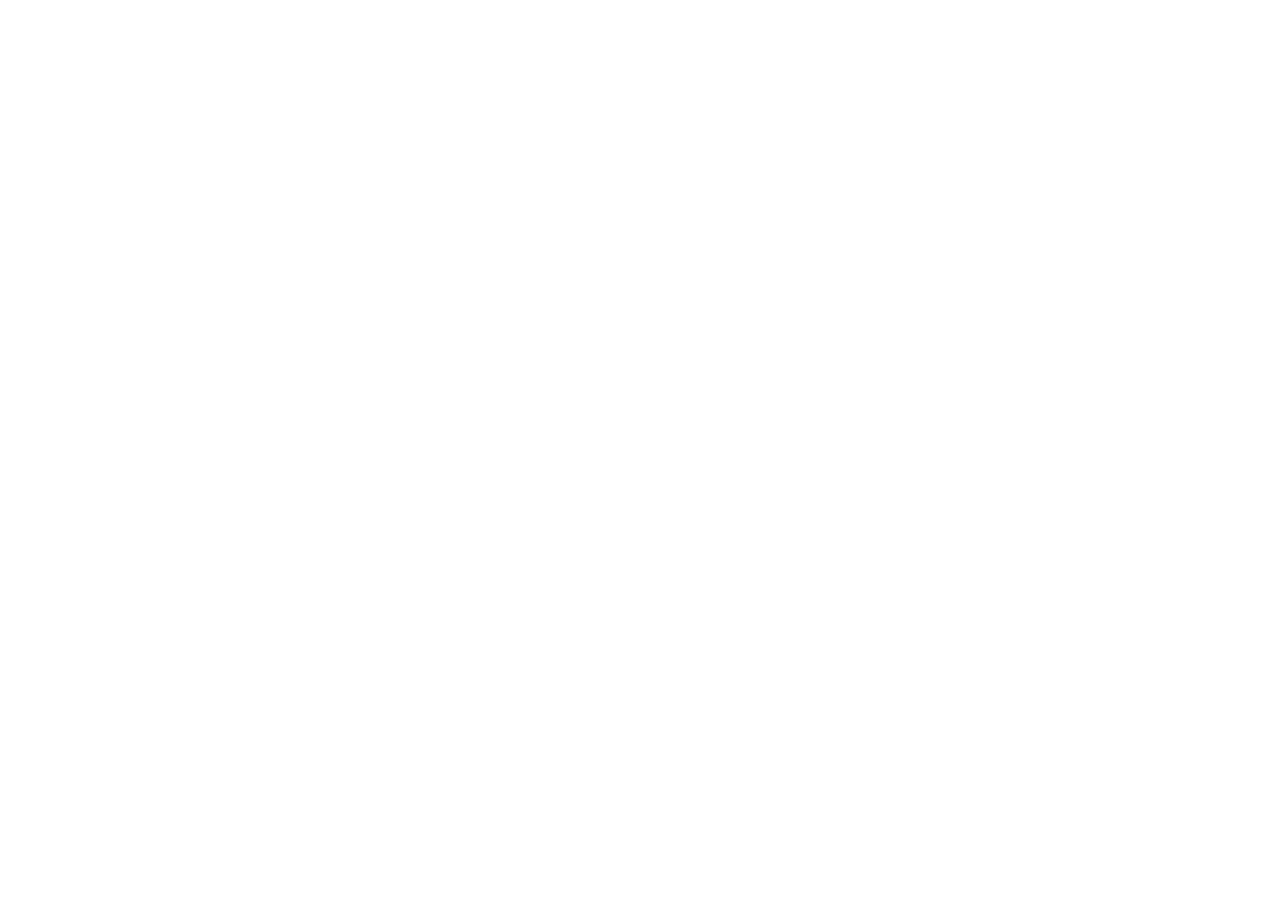
==== index.html @ 4b03cfb7 "first commit" ====
<!DOCTYPE html>
<html lang="en">
<head>
 <meta charset="UTF-8">
 <meta http-equiv="X-UA-Compatible" content="IE=edge">
 <meta name="viewport" content="width=device-width, initial-scale=1.0">
 <title>Document</title>
</head>
<body>
 
</body>
</html>
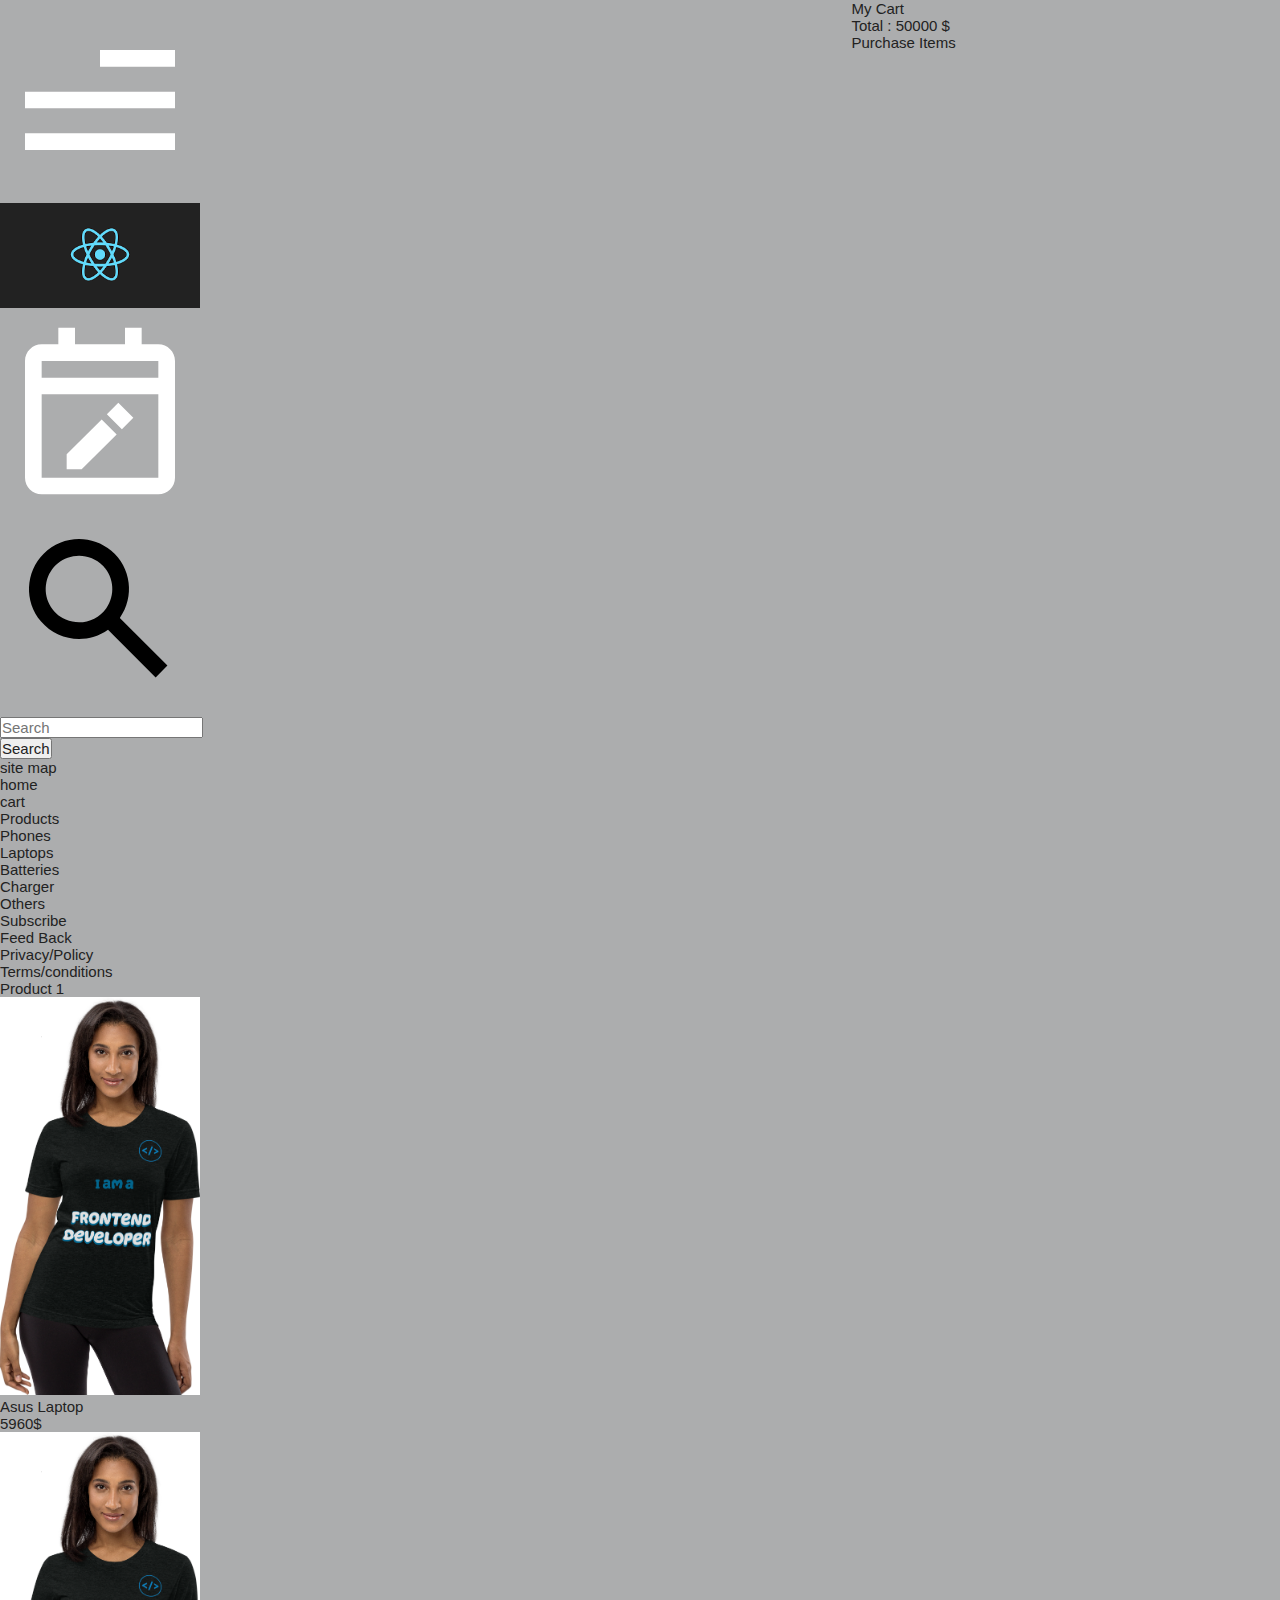
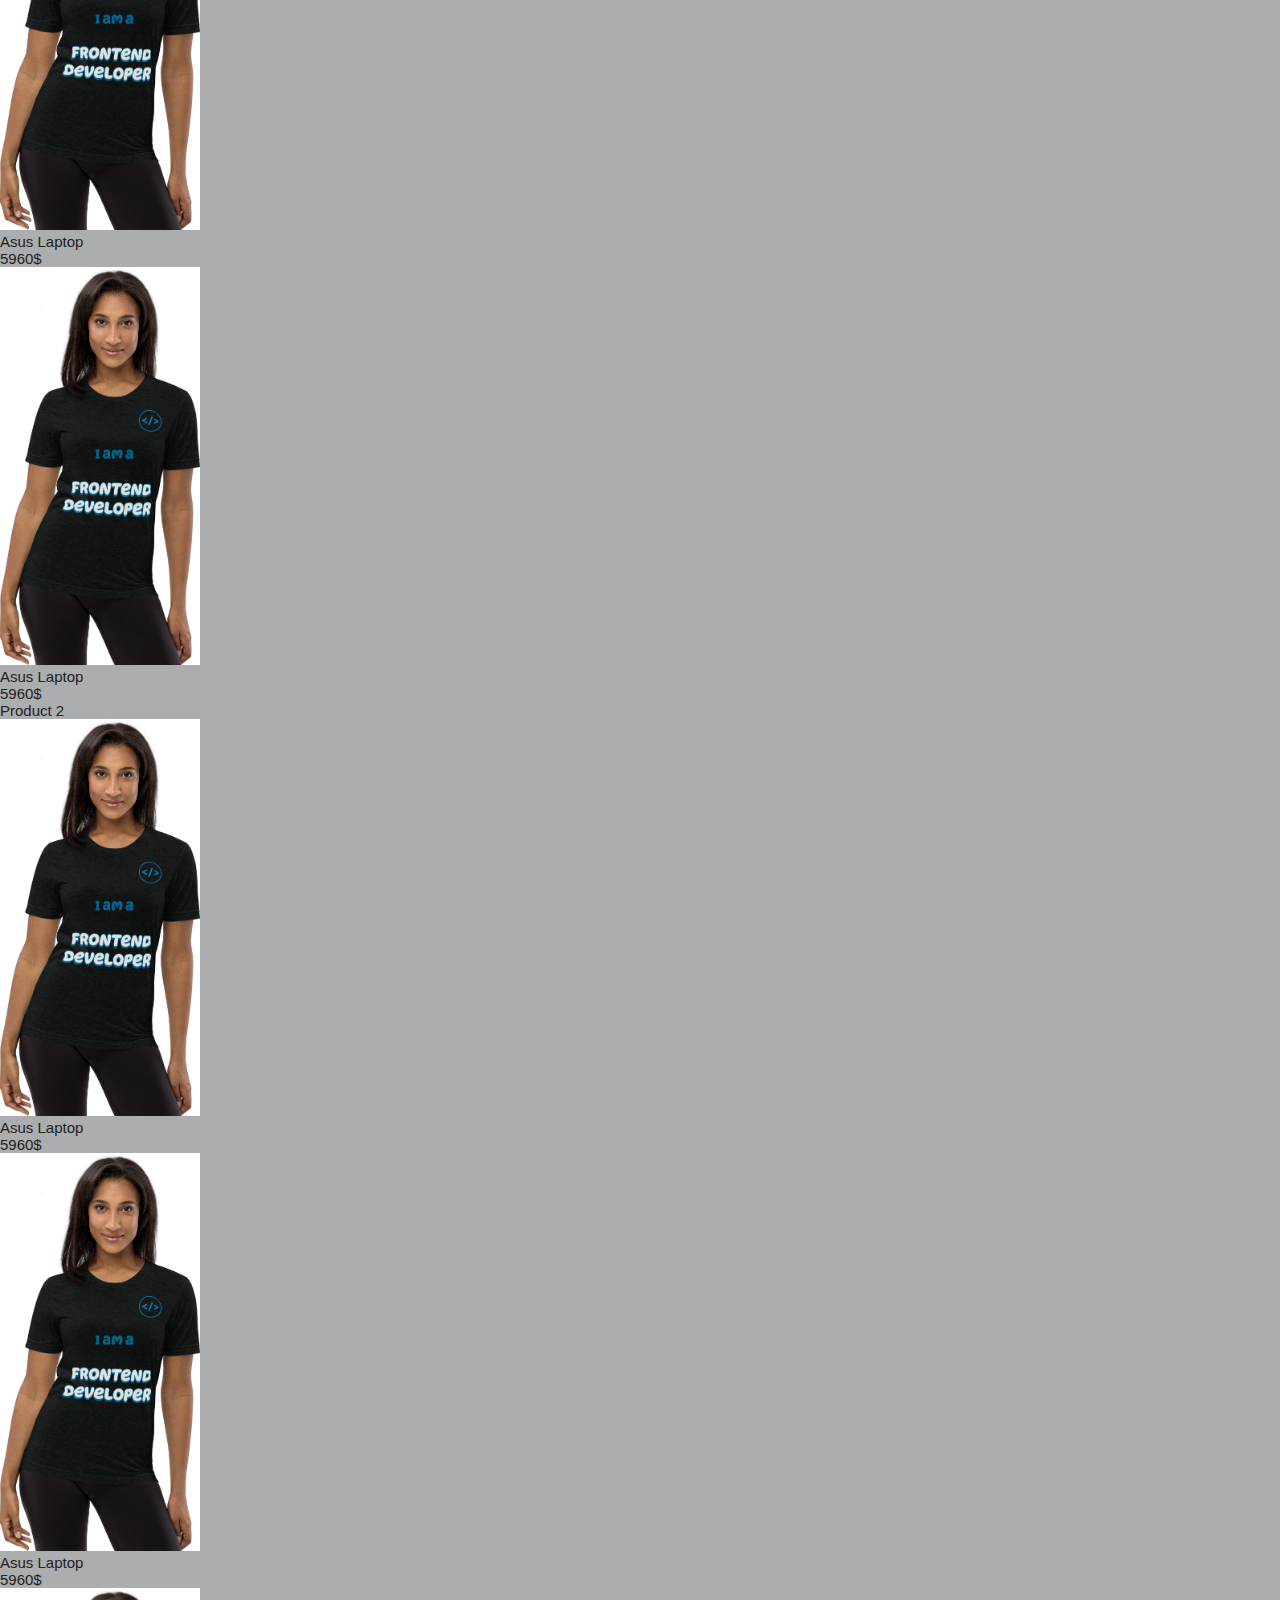
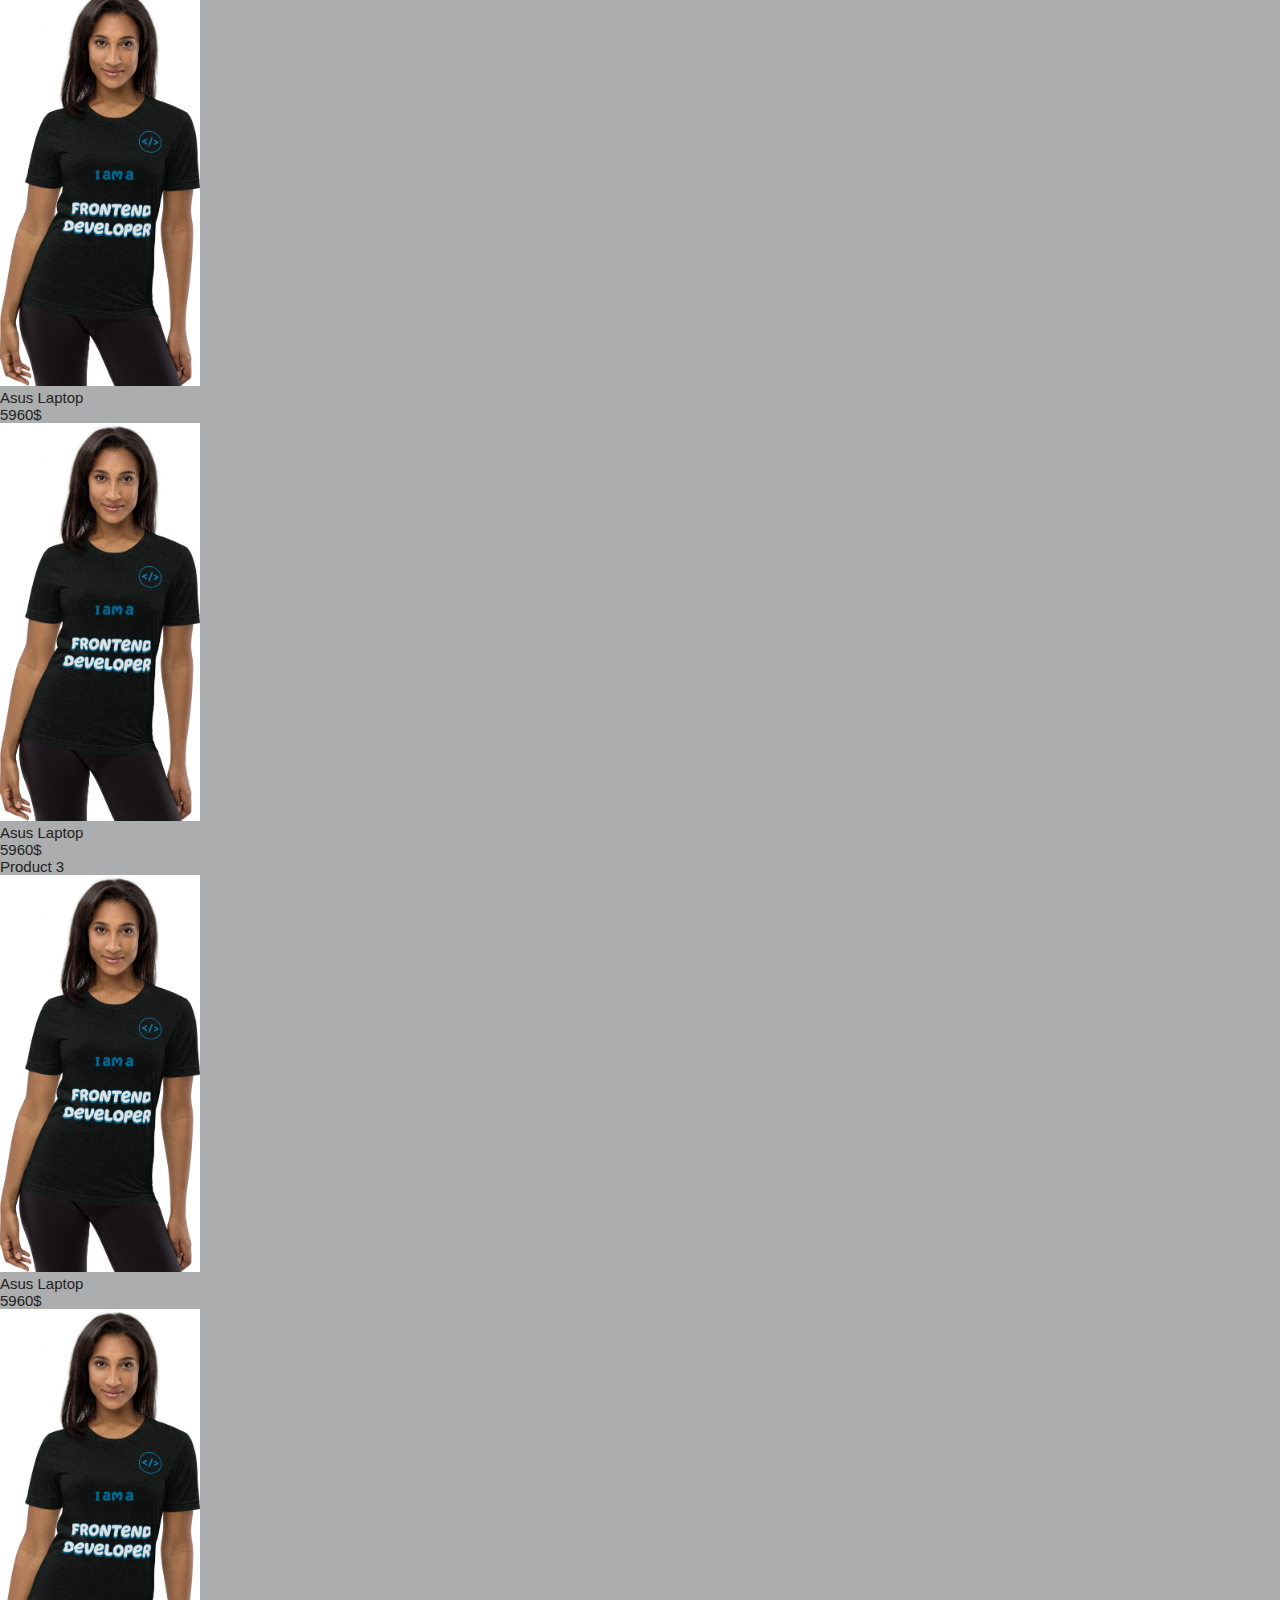
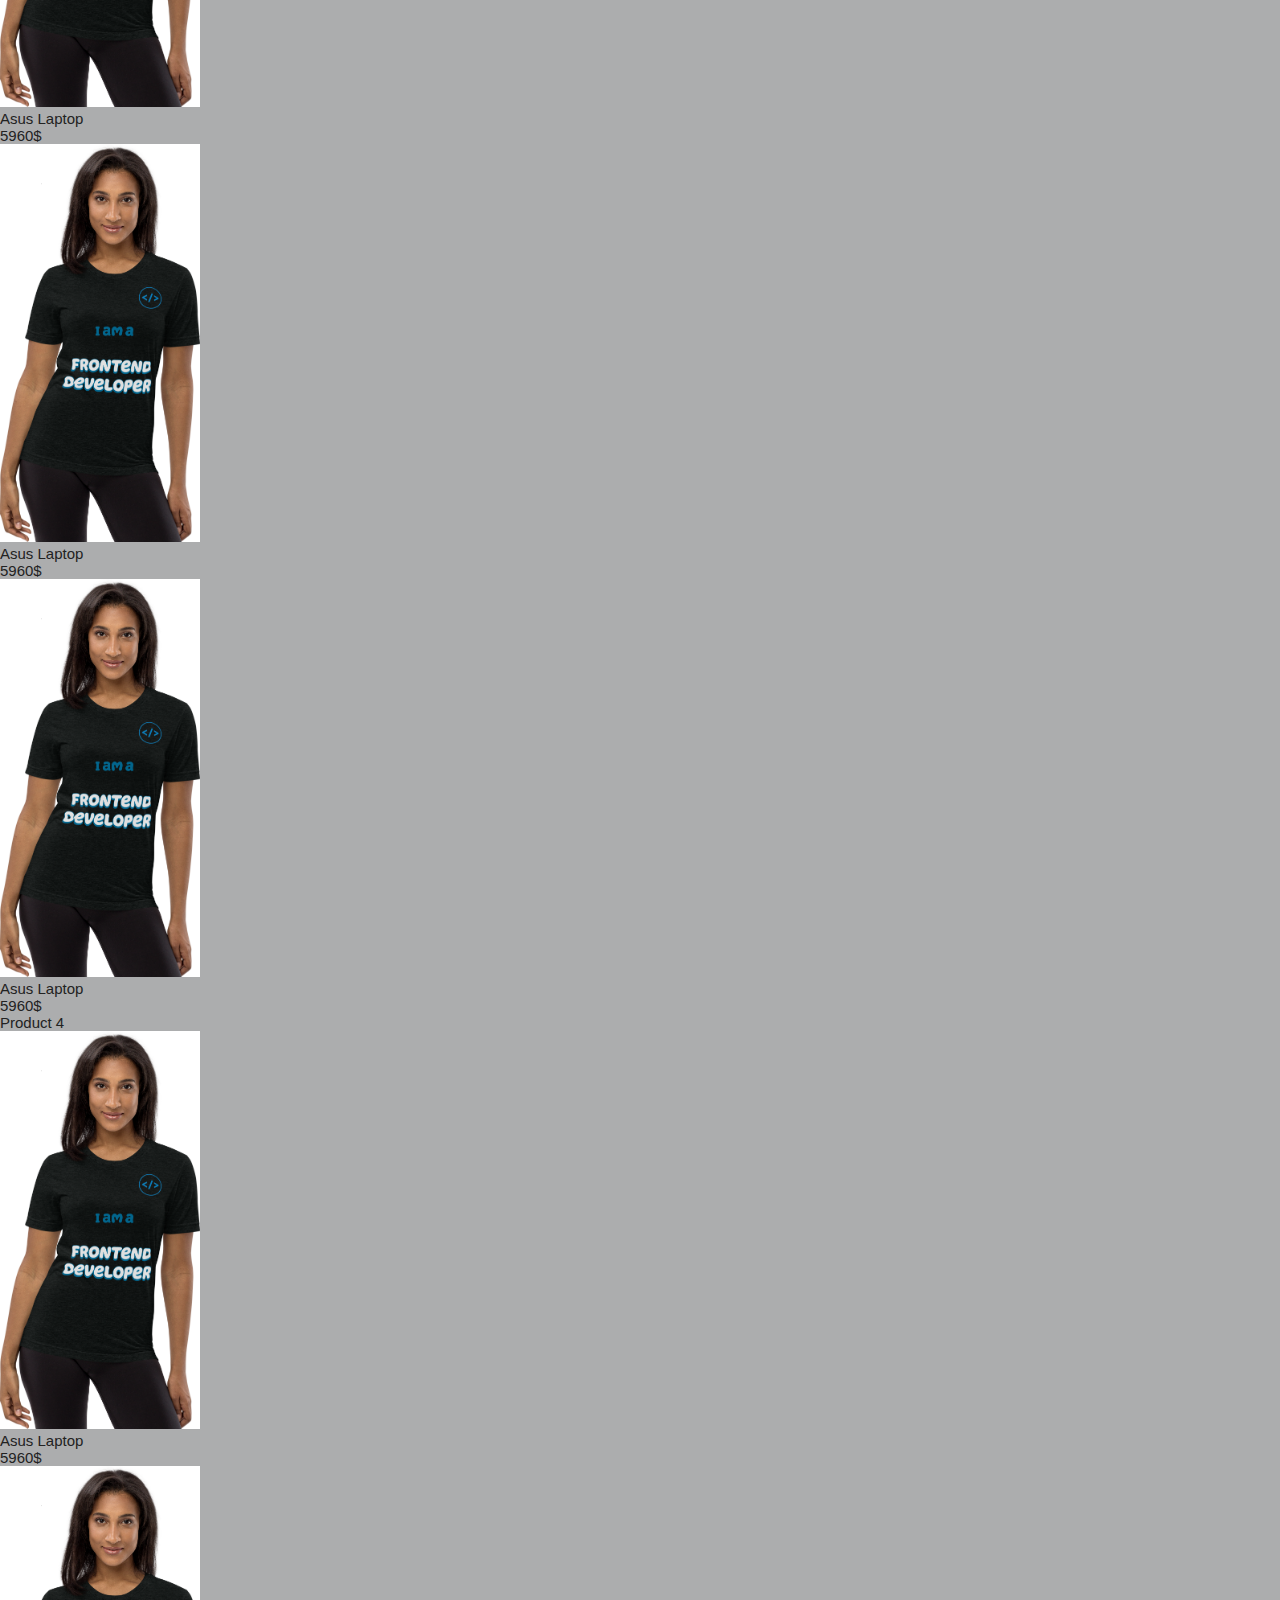
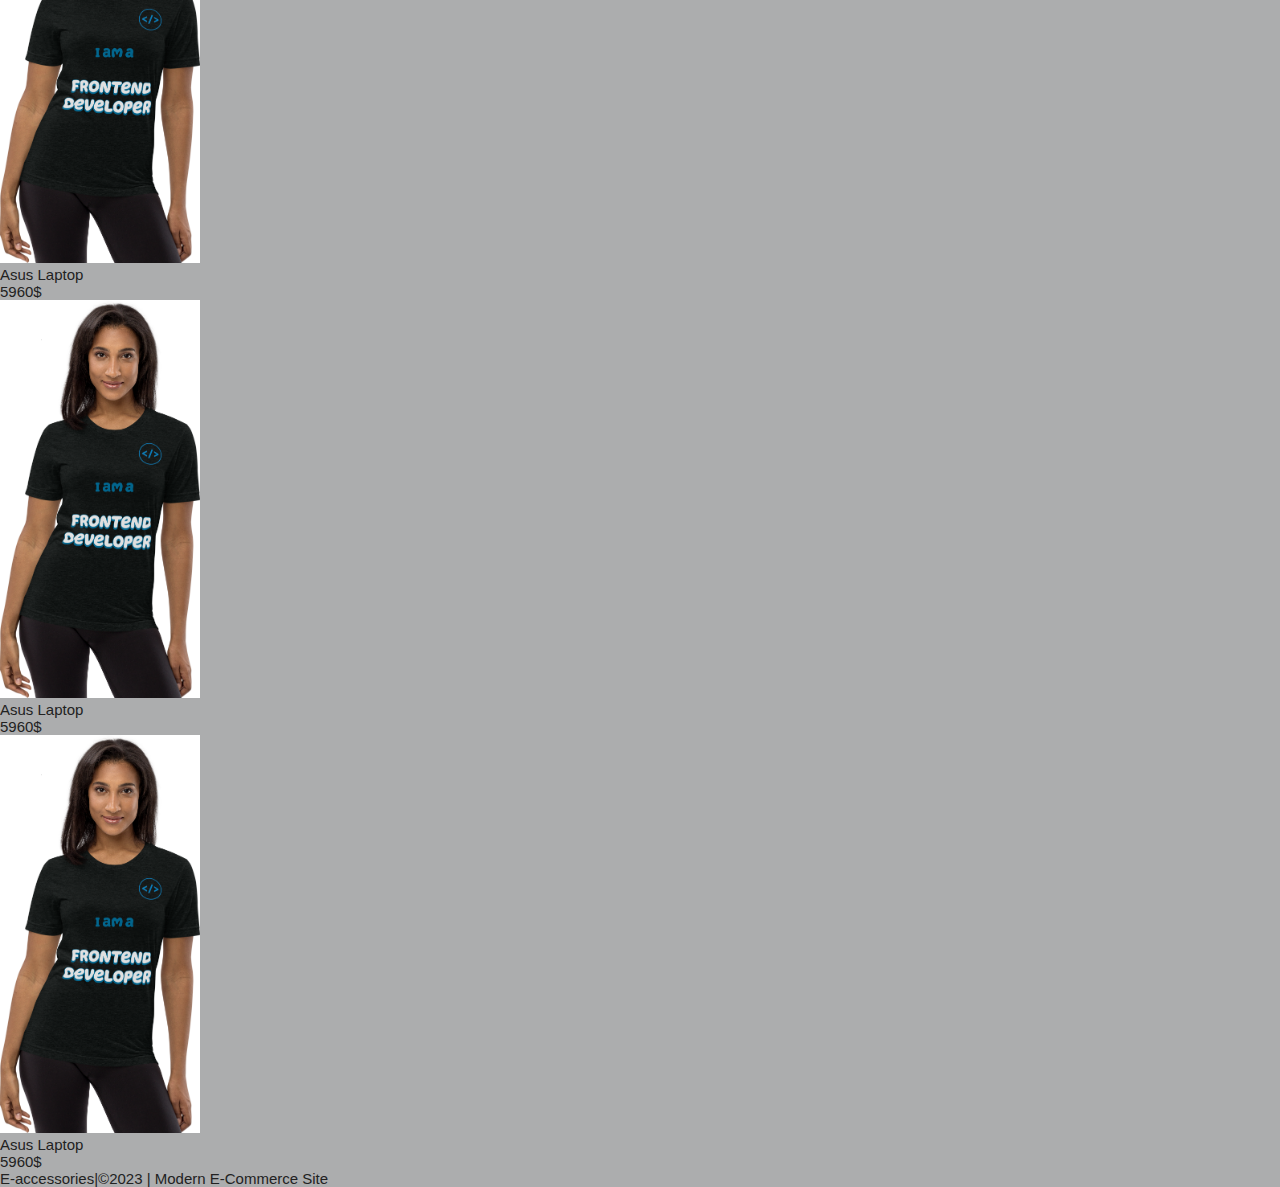
==== commit 952d47a8: "started commit style changes" ====
--- a/index.html
+++ b/index.html
@@ -1,12 +1,360 @@
 <!DOCTYPE html>
 <html lang="en">
+
 <head>
  <meta charset="UTF-8">
  <meta http-equiv="X-UA-Compatible" content="IE=edge">
  <meta name="viewport" content="width=device-width, initial-scale=1.0">
+ <link rel="stylesheet" href="style.css">
  <title>Document</title>
 </head>
+
 <body>
- 
+ <header>
+  <div class="site-identity">
+   <!-- if mobile view show menu icon -->
+   <div class="cart-icon">
+    <img src="icons/menu_alt_04.svg" alt="">
+   </div>
+
+   <div class="logo-container">
+
+    <img src="imgs/bg.png" alt="" class="logo-image" />
+
+   </div>
+
+   <!-- if mobile view show cart icon -->
+   <div class="cart-icon">
+    <img src="icons/calendar-edit.svg" alt="">
+   </div>
+  </div>
+
+  <div class="search">
+   <div class="search-field">
+    <div class="search-icon"> <img src="icons/search.svg" alt=""></div>
+    <input type="text" class="search-input" placeholder="Search">
+   </div>
+   <button class="search-button">Search</button>
+  </div>
+ </header>
+
+ <main>
+  <nav class="site-side-bar">
+   <div class="site-map">
+    <div class="site-nav">
+     <div class="nav-title">site map</div>
+     <ul>
+      <li class="nav-item">
+       <a href="#" class="nav-link">
+        home
+       </a>
+      </li>
+      <li class="nav-item">
+       <a href="#" class="nav-link">
+        cart
+       </a>
+      </li>
+     </ul>
+    </div>
+
+    <div class="site-menu">
+     <div>Products</div>
+     <ul>
+      <li class="product-item">
+       <a href="#" class="nav-link">
+        Phones
+       </a>
+      </li>
+      <li class="product-item">
+       <a href="#" class="nav-link">
+        Laptops
+       </a>
+      </li>
+      <li class="product-item">
+       <a href="#" class="nav-link">
+        Batteries
+       </a>
+      </li>
+      <li class="product-item">
+       <a href="#" class="nav-link">
+        Charger
+       </a>
+      </li>
+     </ul>
+    </div>
+    <div class="other-link">
+     <div>Others</div>
+     <ul>
+      <li class="other-link-item">
+       <a href="#" class="other-link">
+        Subscribe
+       </a>
+      </li>
+      <li class="other-link-item">
+       <a href="#" class="other-link">
+        Feed Back
+       </a>
+      </li>
+      <li class="other-link-item">
+       <a href="#" class="other-link">
+        Privacy/Policy
+       </a>
+      </li>
+      <li class="other-link-item">
+       <a href="#" class="other-link">
+        Terms/conditions
+       </a>
+      </li>
+     </ul>
+    </div>
+   </div>
+
+  </nav>
+  <section class="product-containers">
+   <div class="products-item-contanier">
+    <div class="product-item-title">Product 1</div>
+    <div class="products">
+
+     <div class="product-items">
+      <div class="item-img">
+       <img src="imgs/img1.png" alt="item-img">
+      </div>
+      <div class="item-info">
+       <div class="item-name">
+        Asus Laptop
+       </div>
+       <div class="item-price">
+        5960$
+       </div>
+      </div>
+     </div>
+     <div class="product-items">
+      <div class="item-img">
+       <img src="imgs/img1.png" alt="item-img">
+      </div>
+      <div class="item-info">
+       <div class="item-name">
+        Asus Laptop
+       </div>
+       <div class="item-price">
+        5960$
+       </div>
+      </div>
+     </div>
+     <div class="product-items">
+      <div class="item-img">
+       <img src="imgs/img1.png" alt="item-img">
+      </div>
+      <div class="item-info">
+       <div class="item-name">
+        Asus Laptop
+       </div>
+       <div class="item-price">
+        5960$
+       </div>
+      </div>
+     </div>
+    </div>
+   </div>
+   <div class="products-item-contanier">
+    <div class="product-item-title">Product 2</div>
+    <div class="products">
+     <div class="product-items">
+      <div class="item-img">
+       <img src="imgs/img1.png" alt="item-img">
+      </div>
+      <div class="item-info">
+       <div class="item-name">
+        Asus Laptop
+       </div>
+       <div class="item-price">
+        5960$
+       </div>
+      </div>
+     </div>
+     <div class="product-items">
+      <div class="item-img">
+       <img src="imgs/img1.png" alt="item-img">
+      </div>
+      <div class="item-info">
+       <div class="item-name">
+        Asus Laptop
+       </div>
+       <div class="item-price">
+        5960$
+       </div>
+      </div>
+     </div>
+     <div class="product-items">
+      <div class="item-img">
+       <img src="imgs/img1.png" alt="item-img">
+      </div>
+      <div class="item-info">
+       <div class="item-name">
+        Asus Laptop
+       </div>
+       <div class="item-price">
+        5960$
+       </div>
+      </div>
+     </div>
+     <div class="product-items">
+      <div class="item-img">
+       <img src="imgs/img1.png" alt="item-img">
+      </div>
+      <div class="item-info">
+       <div class="item-name">
+        Asus Laptop
+       </div>
+       <div class="item-price">
+        5960$
+       </div>
+      </div>
+     </div>
+    </div>
+   </div>
+   <div class="products-item-contanier">
+    <div class="product-item-title">Product 3</div>
+    <div class="products">
+     <div class="product-items">
+      <div class="item-img">
+       <img src="imgs/img1.png" alt="item-img">
+      </div>
+      <div class="item-info">
+       <div class="item-name">
+        Asus Laptop
+       </div>
+       <div class="item-price">
+        5960$
+       </div>
+      </div>
+     </div>
+     <div class="product-items">
+      <div class="item-img">
+       <img src="imgs/img1.png" alt="item-img">
+      </div>
+      <div class="item-info">
+       <div class="item-name">
+        Asus Laptop
+       </div>
+       <div class="item-price">
+        5960$
+       </div>
+      </div>
+     </div>
+     <div class="product-items">
+      <div class="item-img">
+       <img src="imgs/img1.png" alt="item-img">
+      </div>
+      <div class="item-info">
+       <div class="item-name">
+        Asus Laptop
+       </div>
+       <div class="item-price">
+        5960$
+       </div>
+      </div>
+     </div>
+     <div class="product-items">
+      <div class="item-img">
+       <img src="imgs/img1.png" alt="item-img">
+      </div>
+      <div class="item-info">
+       <div class="item-name">
+        Asus Laptop
+       </div>
+       <div class="item-price">
+        5960$
+       </div>
+      </div>
+     </div>
+    </div>
+   </div>
+   <div class="products-item-contanier">
+    <div class="product-item-title">Product 4</div>
+    <div class="products">
+     <div class="product-items">
+      <div class="item-img">
+       <img src="imgs/img1.png" alt="item-img">
+      </div>
+      <div class="item-info">
+       <div class="item-name">
+        Asus Laptop
+       </div>
+       <div class="item-price">
+        5960$
+       </div>
+      </div>
+     </div>
+     <div class="product-items">
+      <div class="item-img">
+       <img src="imgs/img1.png" alt="item-img">
+      </div>
+      <div class="item-info">
+       <div class="item-name">
+        Asus Laptop
+       </div>
+       <div class="item-price">
+        5960$
+       </div>
+      </div>
+     </div>
+     <div class="product-items">
+      <div class="item-img">
+       <img src="imgs/img1.png" alt="item-img">
+      </div>
+      <div class="item-info">
+       <div class="item-name">
+        Asus Laptop
+       </div>
+       <div class="item-price">
+        5960$
+       </div>
+      </div>
+     </div>
+     <div class="product-items">
+      <div class="item-img">
+       <img src="imgs/img1.png" alt="item-img">
+      </div>
+      <div class="item-info">
+       <div class="item-name">
+        Asus Laptop
+       </div>
+       <div class="item-price">
+        5960$
+       </div>
+      </div>
+     </div>
+    </div>
+   </div>
+  </section>
+ </main>
+ <aside class="aside">
+  <div class="cart-container">
+   <div class="cart-title">My Cart</div>
+   <div class="cart-item-container">
+
+    <div class="cart-items">
+
+    </div>
+    <div class="cart-item-counter-container">
+     <div class="item-price-sum">
+      <span>Total : </span>
+      <span class="price-container">
+       <span class="price-digit">50000 </span>
+       <span class="currency-symbol">$ </span>
+      </span>
+     </div>
+     <div class="purchase-btn">
+      Purchase Items</div>
+    </div>
+   </div>
+  </div>
+ </aside>
+
+ <footer>
+  E-accessories|&copy;2023 | Modern E-Commerce Site
+ </footer>
 </body>
+
 </html>--- a/style.css
+++ b/style.css
@@ -0,0 +1,473 @@
+* {
+ padding: 0;
+ margin: 0;
+ box-sizing: border-box;
+ outline: none;
+ text-decoration: none;
+ color: #222222;
+ font-family: Verdana, Geneva, Tahoma, sans-serif;
+ font-size: 15px;
+}
+
+body {
+ width: 100%;
+ display: grid;
+ /* min-height: 100vh; */
+}
+
+img {
+ width: 200px;
+}
+
+header {
+ grid-area: header;
+}
+
+main {
+ grid-area: main;
+}
+
+aside {
+ grid-area: aside;
+}
+
+footer {
+ grid-area: footer;
+}
+
+/* if Mobile Screen */
+@media screen and (max-width : 550px) {
+ body {
+  background-color: #3b3a3a;
+  grid-template-areas:
+   "header header header"
+   "main main main"
+   "footer footer footer";
+ }
+
+ header {
+  width: 100%;
+  height: 100px;
+  grid-area: header;
+  display: flex;
+  flex-direction: column;
+ }
+
+ .site-identity {
+  display: flex;
+  justify-content: space-between;
+  align-items: center;
+  height: 50px;
+  padding: 0px 10px;
+ }
+
+ .site-identity .logo-container {
+  width: 40%;
+  height: 50%;
+ }
+
+ .site-identity .logo-container img {
+  width: 100%;
+  height: 100%;
+  object-fit: contain;
+ }
+
+ .search {
+  display: flex;
+  width: 100%;
+  height: 46px;
+  align-items: center;
+  justify-content: center;
+  background-color: #222222;
+  padding: 5px 10px;
+ }
+
+ .search .search-field {
+  display: flex;
+  height: 100%;
+  width: 70%;
+  align-items: center;
+  justify-content: center;
+  background-color: inherit;
+ }
+
+ .search .search-field .search-icon {
+  display: flex;
+  height: 100%;
+  width: 20%;
+  align-items: center;
+  justify-content: center;
+  background-color: #c4c4c4;
+  padding: 5px 0 0px 10px;
+  border-top-left-radius: 10px;
+  border-bottom-left-radius: 10px;
+ }
+
+ .search .search-field .search-icon img {
+  display: flex;
+  height: 100%;
+  align-items: center;
+  justify-content: center;
+ }
+
+ .search .search-field .search-input {
+  display: flex;
+  height: 100%;
+  width: 80%;
+  align-items: center;
+  padding: 5px 0px;
+  justify-content: center;
+  color: #222222;
+  font-size: 12px;
+  border: 0;
+  background-color: #c4c4c4;
+ }
+
+ .search .search-field .search-input::placeholder {
+  padding: 5px 0px;
+  color: #222222;
+ }
+
+ .search .search-button {
+  color: #222222;
+  height: 100%;
+  width: 30%;
+  font-size: 12px;
+  border-bottom-right-radius: 10px;
+  border-top-right-radius: 10px;
+  border: 0;
+ }
+
+ main {
+  width: 100%;
+  height: 100%;
+  background-color: #222222;
+  color: #c4c4c4;
+  border: 1px rgb(0, 255, 229) solid;
+  display: flex;
+  flex-direction: column;
+  padding: 50px 0;
+ }
+
+ .product-containers {
+  width: 100%;
+  display: flex;
+  flex-direction: column;
+  color: wheat;
+  gap: 30px;
+ }
+
+ .product-containers .products-item-contanier {
+  width: 100%;
+  display: flex;
+  flex-direction: column;
+  color: wheat;
+  position: relative;
+  gap: 30px;
+ }
+
+ .product-containers .products-item-contanier .product-item-title {
+  width: 30%;
+  background-color: #3b3a3a;
+  height: 35px;
+  padding: 0 10px;
+  display: flex;
+  align-items: center;
+  color: wheat;
+  position: sticky;
+  top: 10px;
+  left: 0px;
+  z-index: 1;
+  border-top-right-radius: 60px;
+  border-bottom-right-radius: 60px;
+ }
+
+ .product-containers .products-item-contanier .products {
+  display: flex;
+  flex-wrap: wrap;
+  align-items: center;
+  justify-content: space-evenly;
+  gap: 10px;
+  width: 100%;
+  color: wheat;
+  position: sticky;
+  top: 10px;
+  left: 10p;
+ }
+
+ .product-containers .products-item-contanier .products .product-items {
+  display: flex;
+  width: calc(100%);
+  max-width: 350px;
+  max-height: 350px;
+  height: 100%;
+  padding: 30px;
+  flex-direction: column;
+  color: wheat;
+  gap: 10px;
+ }
+
+ .product-containers .products-item-contanier .products .product-items .item-img {
+  display: flex;
+  flex-wrap: wrap;
+  width: 100%;
+  height: 280px;
+  flex-direction: column;
+  border: #3b3a3a 2px solid;
+ }
+
+ .product-containers .products-item-contanier .products .product-items .item-img img {
+  display: flex;
+  flex-wrap: wrap;
+  width: 100%;
+  height: 100%;
+  flex-direction: column;
+  object-fit: contain;
+ }
+
+ .product-containers .products-item-contanier .products .product-items .item-info {
+  height: 70px;
+  display: flex;
+  flex-direction: column;
+  justify-content: space-evenly;
+  object-fit: cover;
+ }
+
+ .product-containers .products-item-contanier .products .product-items .item-info .item-name {
+  display: flex;
+  align-items: center;
+  justify-content: center;
+  font-family: cursive;
+  color: wheat;
+ }
+
+ .product-containers .products-item-contanier .products .product-items .item-info .item-price {
+  display: flex;
+  align-items: center;
+  justify-content: center;
+  font-family: cursive;
+  color: wheat;
+ }
+
+ .site-side-bar {
+  width: 0;
+  display: none;
+  overflow: scroll;
+ }
+
+ aside.aside {
+  width: 0%;
+  height: 0;
+  display: none;
+  background-color: red;
+  border-color: #222222;
+  overflow: scroll;
+ }
+
+ footer {
+  width: 100%;
+  height: 100px;
+  display: flex;
+  align-items: center;
+  justify-content: center;
+ }
+}
+
+/* if Tab Screen */
+@media screen and (min-width: 550px) and (max-width : 850px) {
+ body {
+  width: 100%;
+  background-color: #6c6d6e;
+  grid-template-areas:
+   "header"
+   "main"
+   "footer";
+  border: rgb(136, 255, 0) solid 2px;
+ }
+
+ header {
+  width: 100%;
+  height: 100px;
+  grid-area: header;
+  display: flex;
+  border: red solid 2px;
+  align-items: center;
+  background-color: #222222;
+ }
+
+ .site-identity {
+  display: flex;
+  justify-content: space-between;
+  align-items: center;
+  height: 50px;
+  width: 30%;
+  padding: 0px 10px;
+ }
+
+ .site-identity > :is(.cart-icon, cart-icon) {
+  display: none;
+ }
+
+ .site-identity .logo-container {
+  width: 40%;
+  height: 50%;
+ }
+
+ .site-identity .logo-container img {
+  width: 100%;
+  height: 100%;
+  object-fit: contain;
+ }
+
+ .search {
+  display: flex;
+  width: 70%;
+  height: 46px;
+  align-items: center;
+  justify-content: center;
+  background-color: #222222;
+  padding: 5px 10px;
+ }
+
+ .search .search-field {
+  display: flex;
+  height: 100%;
+  width: 70%;
+  align-items: center;
+  justify-content: center;
+  background-color: inherit;
+ }
+
+ .search .search-field .search-icon {
+  display: flex;
+  height: 100%;
+  width: 20%;
+  align-items: center;
+  justify-content: center;
+  background-color: #c4c4c4;
+  padding: 5px 0 0px 10px;
+  border-top-left-radius: 10px;
+  border-bottom-left-radius: 10px;
+ }
+
+ .search .search-field .search-icon img {
+  display: flex;
+  height: 100%;
+  align-items: center;
+  justify-content: center;
+ }
+
+ .search .search-field .search-input {
+  display: flex;
+  height: 100%;
+  width: 80%;
+  align-items: center;
+  padding: 5px 0px;
+  justify-content: center;
+  color: #222222;
+  font-size: 12px;
+  border: 0;
+  background-color: #c4c4c4;
+ }
+
+ .search .search-field .search-input::placeholder {
+  padding: 5px 0px;
+  color: #222222;
+ }
+
+ .search .search-button {
+  color: #222222;
+  height: 100%;
+  width: 30%;
+  font-size: 12px;
+  border-bottom-right-radius: 10px;
+  border-top-right-radius: 10px;
+  border: 0;
+ }
+
+ main {
+  width: 100%;
+  height: 100%;
+  /* background-color: #222222; */
+  color: #c4c4c4;
+  border: 1px rgb(0, 255, 229) solid;
+  display: flex;
+  /* padding: 50px 0; */
+ }
+
+ main .site-side-bar {
+  width: 30%;
+  height: 100vh;
+  color: #c4c4c4;
+  display: flex;
+  align-content: center;
+  justify-content: center;
+  position: sticky;
+  top: -1px;
+ }
+
+ main .site-side-bar .site-map {
+  color: #c4c4c4;
+  width: 100%;
+  height: 100%;
+  border: 1px rgb(0, 255, 229) solid;
+  display: flex;
+  align-content: center;
+  justify-content: space-evenly;
+  flex-direction: column;
+ }
+
+ main .site-side-bar .site-map .site-nav {
+  color: #c4c4c4;
+  display: flex;
+  align-content: center;
+  flex-direction: column;
+  gap: 20px;
+ }
+
+ main .site-side-bar .site-map .site-nav .nav-title {
+  color: #c4c4c4;
+  font-size: 18px;
+  display: flex;
+  padding-left: 10px;
+ }
+
+ main .site-side-bar .site-map .site-nav ul {
+  color: #c4c4c4;
+  font-size: 18px;
+  display: flex;
+  flex-direction: column;
+ }
+
+ main .site-side-bar .site-map .site-nav ul .nav-item {
+  color: #c4c4c4;
+  border: 2px solid;
+  width: 100%;
+  height: 30px;
+  display: flex;
+  align-items: center;
+ }
+
+ main .site-side-bar .site-map .site-nav ul .nav-item a {
+  color: #222222;
+  font-weight: 700;
+  padding-left: 10px;
+ }
+
+ aside {
+  width: 0;
+  display: none;
+  overflow: scroll;
+ }
+}
+
+/* if Desktop Screen */
+@media screen and (min-width: 850px) {
+ body {
+  background-color: #acadae;
+  grid-template-areas:
+   "header header aside"
+   "main main aside"
+   "footer footer footer";
+ }
+}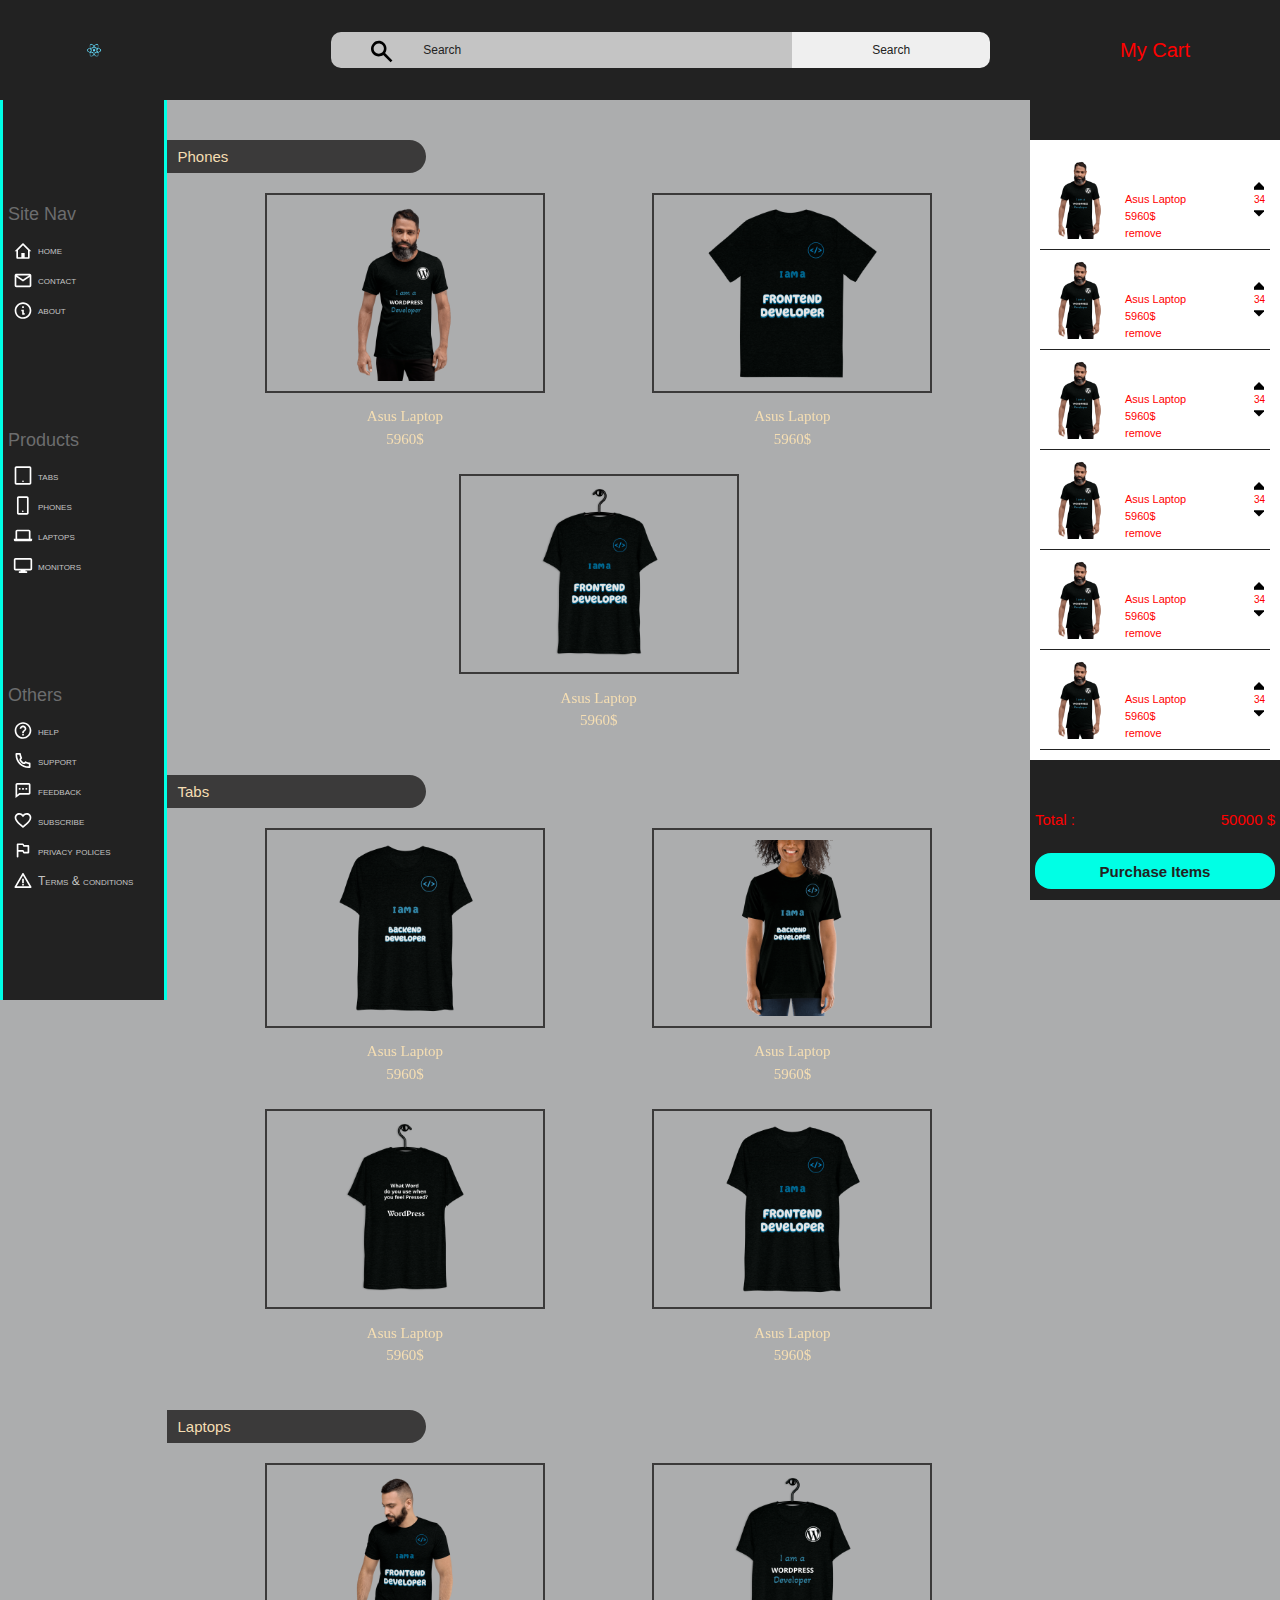
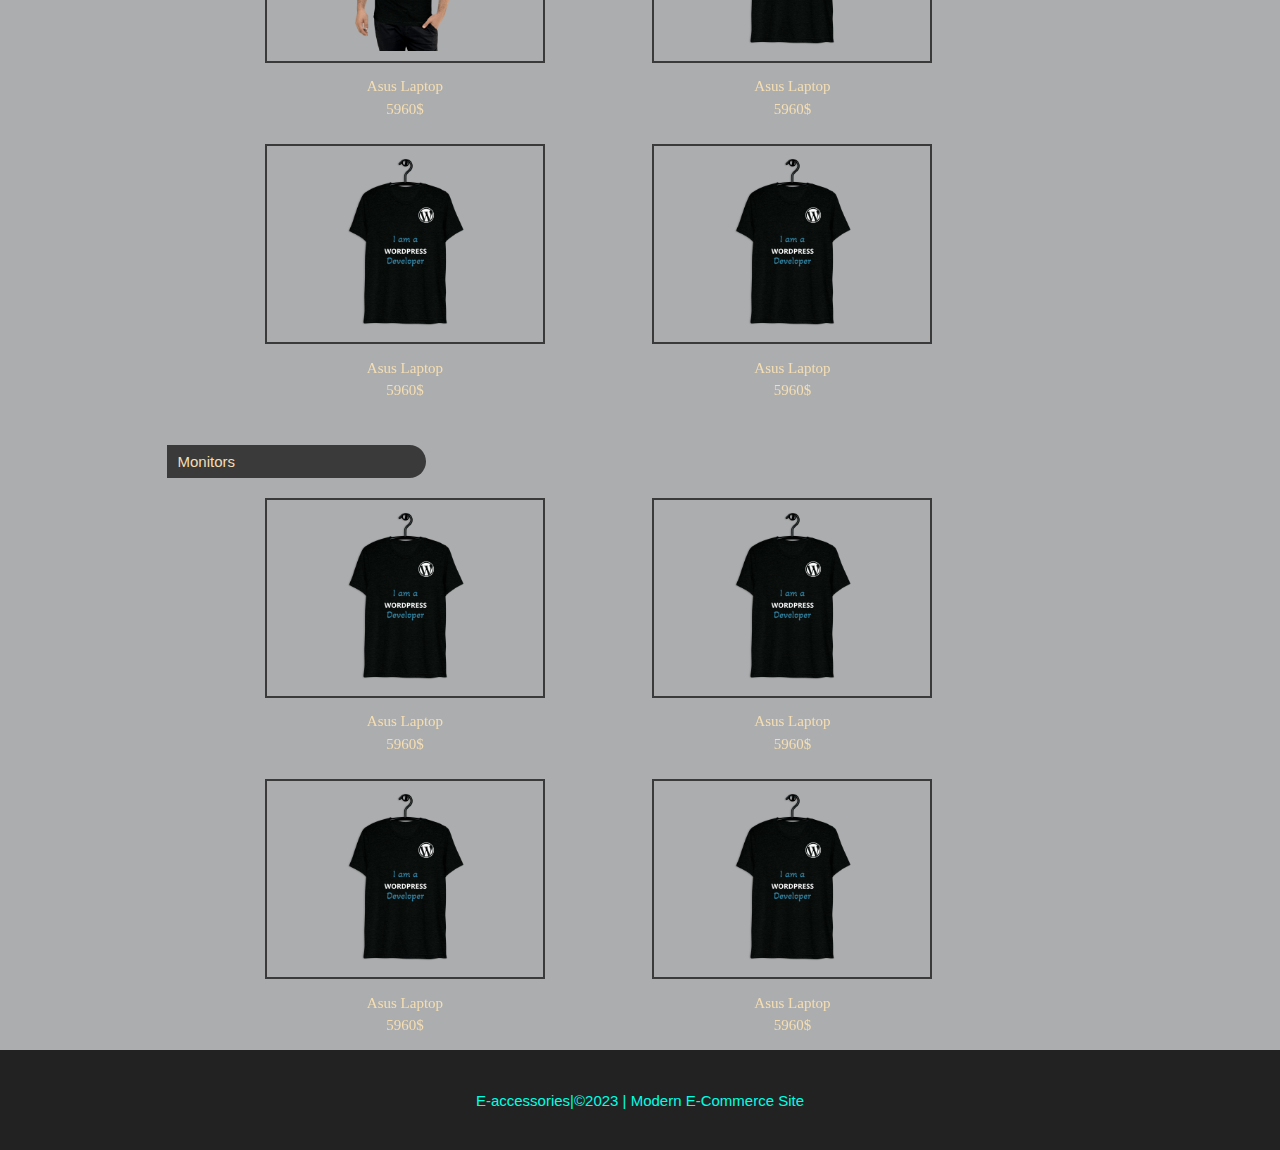
==== commit b375cb86: "style" ====
--- a/index.html
+++ b/index.html
@@ -2,359 +2,540 @@
 <html lang="en">
 
 <head>
- <meta charset="UTF-8">
- <meta http-equiv="X-UA-Compatible" content="IE=edge">
- <meta name="viewport" content="width=device-width, initial-scale=1.0">
- <link rel="stylesheet" href="style.css">
- <title>Document</title>
+  <meta charset="UTF-8">
+  <meta http-equiv="X-UA-Compatible" content="IE=edge">
+  <meta name="viewport" content="width=device-width, initial-scale=1.0">
+  <link rel="stylesheet" href="style.css">
+  <script src="main.js" defer="true"></script>
+  <title>Document</title>
 </head>
 
 <body>
- <header>
-  <div class="site-identity">
-   <!-- if mobile view show menu icon -->
-   <div class="cart-icon">
-    <img src="icons/menu_alt_04.svg" alt="">
-   </div>
-
-   <div class="logo-container">
-
-    <img src="imgs/bg.png" alt="" class="logo-image" />
-
-   </div>
-
-   <!-- if mobile view show cart icon -->
-   <div class="cart-icon">
-    <img src="icons/calendar-edit.svg" alt="">
-   </div>
-  </div>
-
-  <div class="search">
-   <div class="search-field">
-    <div class="search-icon"> <img src="icons/search.svg" alt=""></div>
-    <input type="text" class="search-input" placeholder="Search">
-   </div>
-   <button class="search-button">Search</button>
-  </div>
- </header>
-
- <main>
-  <nav class="site-side-bar">
-   <div class="site-map">
-    <div class="site-nav">
-     <div class="nav-title">site map</div>
-     <ul>
-      <li class="nav-item">
-       <a href="#" class="nav-link">
-        home
-       </a>
-      </li>
-      <li class="nav-item">
-       <a href="#" class="nav-link">
-        cart
-       </a>
-      </li>
-     </ul>
+<div id="overlay">
+</div>
+  <header>
+    <div class="site-identity">
+      <!-- if mobile view show menu icon -->
+      <div class="site-nav-icon">
+        <img src="icons/menu_alt_04.svg" alt="" id="site-nav-icon">
+      </div>
+
+      <div class="logo-container">
+
+        <img src="imgs/bg.png" alt="" class="logo-image" />
+
+      </div>
+
+      <!-- if mobile view show cart icon -->
+      <div class="cart-icon">
+        <img src="icons/home_plus.svg" alt="" id="cart-icon">
+      </div>
     </div>
 
-    <div class="site-menu">
-     <div>Products</div>
-     <ul>
-      <li class="product-item">
-       <a href="#" class="nav-link">
-        Phones
-       </a>
-      </li>
-      <li class="product-item">
-       <a href="#" class="nav-link">
-        Laptops
-       </a>
-      </li>
-      <li class="product-item">
-       <a href="#" class="nav-link">
-        Batteries
-       </a>
-      </li>
-      <li class="product-item">
-       <a href="#" class="nav-link">
-        Charger
-       </a>
-      </li>
-     </ul>
+    <div class="search">
+      <div class="search-field">
+        <div class="search-icon"> <img src="icons/search.svg" alt=""></div>
+        <input type="text" class="search-input" placeholder="Search">
+      </div>
+      <button class="search-button">Search</button>
     </div>
-    <div class="other-link">
-     <div>Others</div>
-     <ul>
-      <li class="other-link-item">
-       <a href="#" class="other-link">
-        Subscribe
-       </a>
-      </li>
-      <li class="other-link-item">
-       <a href="#" class="other-link">
-        Feed Back
-       </a>
-      </li>
-      <li class="other-link-item">
-       <a href="#" class="other-link">
-        Privacy/Policy
-       </a>
-      </li>
-      <li class="other-link-item">
-       <a href="#" class="other-link">
-        Terms/conditions
-       </a>
-      </li>
-     </ul>
+  </header>
+
+  <main>
+    <nav class="site-side-bar">
+      <div class="site-map">
+        <div class="site-nav">
+          <div class="nav-title">Site Nav</div>
+          <ul>
+            <li class="nav-item">
+              <img class="nav-item-icon" src="icons/home_alt_outline.svg" alt=""> <a href="#" class="nav-link">
+                home
+              </a>
+            </li>
+            <li class="nav-item" id="cart-tab">
+              <img class="nav-item-icon" src="icons/home_plus.svg" alt=""> <a href="#" class="nav-link">
+            my cart
+              </a>
+            </li>
+
+            <li class="nav-item">
+              <img class="nav-item-icon" src="icons/mail.svg" alt=""> <a href="#" class="nav-link">
+                contact
+              </a>
+            </li>
+            <li class="nav-item">
+              <img class="nav-item-icon" src="icons/info_circle_outline.svg" alt=""> <a href="#" class="nav-link">
+                about
+              </a>
+            </li>
+          </ul>
+        </div>
+
+        <div class="site-nav">
+          <div class="nav-title">Products</div>
+          <ul>
+            <li class="nav-item">
+              <img class="nav-item-icon" src="icons/tablet.svg" alt=""> <a href="#tabs" class="nav-link">
+                tabs
+              </a>
+            </li>
+            <li class="nav-item">
+              <img class="nav-item-icon" src="icons/mobile_alt.svg" alt=""> <a href="#phones" class="nav-link">
+                phones
+              </a>
+            </li>
+            <li class="nav-item">
+              <img class="nav-item-icon" src="icons/laptop.svg" alt=""> <a href="#laptops" class="nav-link">
+                laptops
+              </a>
+            </li>
+            <li class="nav-item">
+              <img class="nav-item-icon" src="icons/monitor.svg" alt=""> <a href="#monitors" class="nav-link">
+                monitors
+              </a>
+            </li>
+          </ul>
+        </div>
+        <div class="site-nav">
+          <div class="nav-title">Others</div>
+          <ul>
+            <li class="nav-item">
+              <img class="nav-item-icon" src="icons/help_circle_outline.svg" alt=""> <a href="#" class="nav-link">
+                help
+              </a>
+            </li>
+            <li class="nav-item">
+              <img class="nav-item-icon" src="icons/phone-outline.svg" alt=""> <a href="#" class="nav-link">
+                support
+              </a>
+            <li class="nav-item">
+              <img class="nav-item-icon" src="icons/message_writing.svg" alt=""> <a href="#" class="nav-link">
+                feedback
+              </a>
+            </li>
+            <li class="nav-item">
+              <img class="nav-item-icon" src="icons/heart_outline.svg" alt=""> <a href="#" class="nav-link">
+                subscribe
+              </a>
+            </li>
+            <li class="nav-item">
+              <img class="nav-item-icon" src="icons/flag_outline.svg" alt=""> <a href="#" class="nav-link">
+                privacy polices
+              </a>
+            </li>
+            <li class="nav-item">
+              <img class="nav-item-icon" src="icons/warning-outline.svg" alt=""> <a href="#" class="nav-link">
+                Terms & conditions
+              </a>
+            </li>
+          </ul>
+        </div>
+      </div>
+
+    </nav>
+    <section class="product-containers">
+      <div class="products-item-contanier" id="phones">
+        <div class="product-item-title">Phones</div>
+        <div class="products">
+
+          <div class="product-items">
+            <div class="item-img">
+              <div class="add-to-cart-button">
+                Add to cart</div>
+              <img src="imgs/img11.png" alt="item-img">
+            </div>
+            <div class="item-info">
+              <div class="item-name">
+                Asus Laptop
+              </div>
+              <div class="item-price">
+                5960$
+              </div>
+            </div>
+          </div>
+          <div class="product-items">
+            <div class="item-img">
+              <div class="add-to-cart-button">
+                Add to cart</div>
+              <img src="imgs/img2.png" alt="item-img">
+            </div>
+            <div class="item-info">
+              <div class="item-name">
+                Asus Laptop
+              </div>
+              <div class="item-price">
+                5960$
+              </div>
+            </div>
+          </div>
+          <div class="product-items">
+            <div class="item-img">
+              <div class="add-to-cart-button">
+                Add to cart</div>
+              <img src="imgs/img5.png" alt="item-img">
+            </div>
+            <div class="item-info">
+              <div class="item-name">
+                Asus Laptop
+              </div>
+              <div class="item-price">
+                5960$
+              </div>
+            </div>
+          </div>
+        </div>
+      </div>
+      <div class="products-item-contanier" id="tabs">
+        <div class="product-item-title">Tabs</div>
+        <div class="products">
+          <div class="product-items">
+            <div class="item-img">
+              <div class="add-to-cart-button">
+                Add to cart</div>
+              <img src="imgs/img6.png" alt="item-img">
+            </div>
+            <div class="item-info">
+              <div class="item-name">
+                Asus Laptop
+              </div>
+              <div class="item-price">
+                5960$
+              </div>
+            </div>
+          </div>
+          <div class="product-items">
+            <div class="item-img">
+              <div class="add-to-cart-button">
+                Add to cart</div>
+              <img src="imgs/img7.png" alt="item-img">
+            </div>
+            <div class="item-info">
+              <div class="item-name">
+                Asus Laptop
+              </div>
+              <div class="item-price">
+                5960$
+              </div>
+            </div>
+          </div>
+          <div class="product-items">
+            <div class="item-img">
+              <div class="add-to-cart-button">
+                Add to cart</div>
+              <img src="imgs/img9.png" alt="item-img">
+            </div>
+            <div class="item-info">
+              <div class="item-name">
+                Asus Laptop
+              </div>
+              <div class="item-price">
+                5960$
+              </div>
+            </div>
+          </div>
+          <div class="product-items">
+            <div class="item-img">
+              <div class="add-to-cart-button">
+                Add to cart</div>
+              <img src="imgs/img4.png" alt="item-img">
+            </div>
+            <div class="item-info">
+              <div class="item-name">
+                Asus Laptop
+              </div>
+              <div class="item-price">
+                5960$
+              </div>
+            </div>
+          </div>
+        </div>
+      </div>
+      <div class="products-item-contanier" id="laptops">
+        <div class="product-item-title">Laptops</div>
+        <div class="products">
+          <div class="product-items">
+            <div class="item-img">
+              <div class="add-to-cart-button">
+                Add to cart</div>
+              <img src="imgs/img3.png" alt="item-img">
+            </div>
+            <div class="item-info">
+              <div class="item-name">
+                Asus Laptop
+              </div>
+              <div class="item-price">
+                5960$
+              </div>
+            </div>
+          </div>
+          <div class="product-items">
+            <div class="item-img">
+              <div class="add-to-cart-button">
+                Add to cart</div>
+              <img src="imgs/img10.png" alt="item-img">
+            </div>
+            <div class="item-info">
+              <div class="item-name">
+                Asus Laptop
+              </div>
+              <div class="item-price">
+                5960$
+              </div>
+            </div>
+          </div>
+          <div class="product-items">
+            <div class="item-img">
+              <div class="add-to-cart-button">
+                Add to cart</div>
+              <img src="imgs/img10.png" alt="item-img">
+            </div>
+            <div class="item-info">
+              <div class="item-name">
+                Asus Laptop
+              </div>
+              <div class="item-price">
+                5960$
+              </div>
+            </div>
+          </div>
+          <div class="product-items">
+            <div class="item-img">
+              <div class="add-to-cart-button">
+                Add to cart</div>
+              <img src="imgs/img10.png" alt="item-img">
+            </div>
+            <div class="item-info">
+              <div class="item-name">
+                Asus Laptop
+              </div>
+              <div class="item-price">
+                5960$
+              </div>
+            </div>
+          </div>
+        </div>
+      </div>
+      <div class="products-item-contanier" id="monitors">
+        <div class="product-item-title">Monitors</div>
+        <div class="products">
+          <div class="product-items">
+            <div class="item-img">
+              <div class="add-to-cart-button">
+                Add to cart</div>
+              <img src="imgs/img10.png" alt="item-img">
+            </div>
+            <div class="item-info">
+              <div class="item-name">
+                Asus Laptop
+              </div>
+              <div class="item-price">
+                5960$
+              </div>
+            </div>
+          </div>
+          <div class="product-items">
+            <div class="item-img">
+              <div class="add-to-cart-button">
+                Add to cart</div>
+              <img src="imgs/img10.png" alt="item-img">
+            </div>
+            <div class="item-info">
+              <div class="item-name">
+                Asus Laptop
+              </div>
+              <div class="item-price">
+                5960$
+              </div>
+            </div>
+          </div>
+          <div class="product-items">
+            <div class="item-img">
+              <div class="add-to-cart-button">
+                Add to cart</div>
+              <img src="imgs/img10.png" alt="item-img">
+            </div>
+            <div class="item-info">
+              <div class="item-name">
+                Asus Laptop
+              </div>
+              <div class="item-price">
+                5960$
+              </div>
+            </div>
+          </div>
+          <div class="product-items">
+            <div class="item-img">
+              <div class="add-to-cart-button">
+                Add to cart</div>
+              <img src="imgs/img10.png" alt="item-img">
+            </div>
+            <div class="item-info">
+              <div class="item-name">
+                Asus Laptop
+              </div>
+              <div class="item-price">
+                5960$
+              </div>
+            </div>
+          </div>
+        </div>
+      </div>
+    </section>
+  </main>
+  <aside id="aside">
+    <div class="cart-container">
+      <div class="cart-title">My Cart</div>
+      <div class="cart-item-container">
+        <div class="cart-items">
+          <div class="product-items">
+            <div class="item-img">
+              <img src="imgs/img11.png" alt="item-img">
+            </div>
+            <div class="item-info">
+              <div class="item-name">
+                Asus Laptop
+              </div>
+              <div class="item-price">
+                5960$
+              </div>
+              <div class="remove-from-cart">
+                remove</div>
+            </div>
+          </div>
+          <div class="product-quantity">
+            <div> <img class="increment-qunatity" src="icons/caret_up.svg" alt=""> </div>
+            <div class="item-price">34</div>
+            <div> <img class="increment-qunatity" src="icons/caret_down.svg" alt=""> </div>
+          </div>
+        </div>
+        <div class="cart-items">
+          <div class="product-items">
+            <div class="item-img">
+              <img src="imgs/img11.png" alt="item-img">
+            </div>
+            <div class="item-info">
+              <div class="item-name">
+                Asus Laptop
+              </div>
+              <div class="item-price">
+                5960$
+              </div>
+              <div class="remove-from-cart">
+                remove</div>
+            </div>
+          </div>
+          <div class="product-quantity">
+            <div> <img class="increment-qunatity" src="icons/caret_up.svg" alt=""> </div>
+            <div class="item-price">34</div>
+            <div> <img class="increment-qunatity" src="icons/caret_down.svg" alt=""> </div>
+          </div>
+        </div>
+        <div class="cart-items">
+          <div class="product-items">
+            <div class="item-img">
+              <img src="imgs/img11.png" alt="item-img">
+            </div>
+            <div class="item-info">
+              <div class="item-name">
+                Asus Laptop
+              </div>
+              <div class="item-price">
+                5960$
+              </div>
+              <div class="remove-from-cart">
+                remove</div>
+            </div>
+          </div>
+          <div class="product-quantity">
+            <div> <img class="increment-qunatity" src="icons/caret_up.svg" alt=""> </div>
+            <div class="item-price">34</div>
+            <div> <img class="increment-qunatity" src="icons/caret_down.svg" alt=""> </div>
+          </div>
+        </div>
+        <div class="cart-items">
+          <div class="product-items">
+            <div class="item-img">
+              <img src="imgs/img11.png" alt="item-img">
+            </div>
+            <div class="item-info">
+              <div class="item-name">
+                Asus Laptop
+              </div>
+              <div class="item-price">
+                5960$
+              </div>
+              <div class="remove-from-cart">
+                remove</div>
+            </div>
+          </div>
+          <div class="product-quantity">
+            <div> <img class="increment-qunatity" src="icons/caret_up.svg" alt=""> </div>
+            <div class="item-price">34</div>
+            <div> <img class="increment-qunatity" src="icons/caret_down.svg" alt=""> </div>
+          </div>
+        </div>
+        <div class="cart-items">
+          <div class="product-items">
+            <div class="item-img">
+              <img src="imgs/img11.png" alt="item-img">
+            </div>
+            <div class="item-info">
+              <div class="item-name">
+                Asus Laptop
+              </div>
+              <div class="item-price">
+                5960$
+              </div>
+              <div class="remove-from-cart">
+                remove</div>
+            </div>
+          </div>
+          <div class="product-quantity">
+            <div> <img class="increment-qunatity" src="icons/caret_up.svg" alt=""> </div>
+            <div class="item-price">34</div>
+            <div> <img class="increment-qunatity" src="icons/caret_down.svg" alt=""> </div>
+          </div>
+        </div>
+        <div class="cart-items">
+          <div class="product-items">
+            <div class="item-img">
+              <img src="imgs/img11.png" alt="item-img">
+            </div>
+            <div class="item-info">
+              <div class="item-name">
+                Asus Laptop
+              </div>
+              <div class="item-price">
+                5960$
+              </div>
+              <div class="remove-from-cart">
+                remove</div>
+            </div>
+          </div>
+          <div class="product-quantity">
+            <div> <img class="increment-qunatity" src="icons/caret_up.svg" alt=""> </div>
+            <div class="item-price">34</div>
+            <div> <img class="increment-qunatity" src="icons/caret_down.svg" alt=""> </div>
+          </div>
+        </div>
+      </div>
+      <div class="continue-purchase-container">
+        <div class="item-price-sum">
+          <span>Total : </span>
+          <span class="price-container">
+            <span class="price-digit">50000 </span>
+            <span class="currency-symbol">$ </span>
+          </span>
+        </div>
+        <div class="purchase-btn">
+          Purchase Items</div>
+      </div>
     </div>
-   </div>
-
-  </nav>
-  <section class="product-containers">
-   <div class="products-item-contanier">
-    <div class="product-item-title">Product 1</div>
-    <div class="products">
-
-     <div class="product-items">
-      <div class="item-img">
-       <img src="imgs/img1.png" alt="item-img">
-      </div>
-      <div class="item-info">
-       <div class="item-name">
-        Asus Laptop
-       </div>
-       <div class="item-price">
-        5960$
-       </div>
-      </div>
-     </div>
-     <div class="product-items">
-      <div class="item-img">
-       <img src="imgs/img1.png" alt="item-img">
-      </div>
-      <div class="item-info">
-       <div class="item-name">
-        Asus Laptop
-       </div>
-       <div class="item-price">
-        5960$
-       </div>
-      </div>
-     </div>
-     <div class="product-items">
-      <div class="item-img">
-       <img src="imgs/img1.png" alt="item-img">
-      </div>
-      <div class="item-info">
-       <div class="item-name">
-        Asus Laptop
-       </div>
-       <div class="item-price">
-        5960$
-       </div>
-      </div>
-     </div>
-    </div>
-   </div>
-   <div class="products-item-contanier">
-    <div class="product-item-title">Product 2</div>
-    <div class="products">
-     <div class="product-items">
-      <div class="item-img">
-       <img src="imgs/img1.png" alt="item-img">
-      </div>
-      <div class="item-info">
-       <div class="item-name">
-        Asus Laptop
-       </div>
-       <div class="item-price">
-        5960$
-       </div>
-      </div>
-     </div>
-     <div class="product-items">
-      <div class="item-img">
-       <img src="imgs/img1.png" alt="item-img">
-      </div>
-      <div class="item-info">
-       <div class="item-name">
-        Asus Laptop
-       </div>
-       <div class="item-price">
-        5960$
-       </div>
-      </div>
-     </div>
-     <div class="product-items">
-      <div class="item-img">
-       <img src="imgs/img1.png" alt="item-img">
-      </div>
-      <div class="item-info">
-       <div class="item-name">
-        Asus Laptop
-       </div>
-       <div class="item-price">
-        5960$
-       </div>
-      </div>
-     </div>
-     <div class="product-items">
-      <div class="item-img">
-       <img src="imgs/img1.png" alt="item-img">
-      </div>
-      <div class="item-info">
-       <div class="item-name">
-        Asus Laptop
-       </div>
-       <div class="item-price">
-        5960$
-       </div>
-      </div>
-     </div>
-    </div>
-   </div>
-   <div class="products-item-contanier">
-    <div class="product-item-title">Product 3</div>
-    <div class="products">
-     <div class="product-items">
-      <div class="item-img">
-       <img src="imgs/img1.png" alt="item-img">
-      </div>
-      <div class="item-info">
-       <div class="item-name">
-        Asus Laptop
-       </div>
-       <div class="item-price">
-        5960$
-       </div>
-      </div>
-     </div>
-     <div class="product-items">
-      <div class="item-img">
-       <img src="imgs/img1.png" alt="item-img">
-      </div>
-      <div class="item-info">
-       <div class="item-name">
-        Asus Laptop
-       </div>
-       <div class="item-price">
-        5960$
-       </div>
-      </div>
-     </div>
-     <div class="product-items">
-      <div class="item-img">
-       <img src="imgs/img1.png" alt="item-img">
-      </div>
-      <div class="item-info">
-       <div class="item-name">
-        Asus Laptop
-       </div>
-       <div class="item-price">
-        5960$
-       </div>
-      </div>
-     </div>
-     <div class="product-items">
-      <div class="item-img">
-       <img src="imgs/img1.png" alt="item-img">
-      </div>
-      <div class="item-info">
-       <div class="item-name">
-        Asus Laptop
-       </div>
-       <div class="item-price">
-        5960$
-       </div>
-      </div>
-     </div>
-    </div>
-   </div>
-   <div class="products-item-contanier">
-    <div class="product-item-title">Product 4</div>
-    <div class="products">
-     <div class="product-items">
-      <div class="item-img">
-       <img src="imgs/img1.png" alt="item-img">
-      </div>
-      <div class="item-info">
-       <div class="item-name">
-        Asus Laptop
-       </div>
-       <div class="item-price">
-        5960$
-       </div>
-      </div>
-     </div>
-     <div class="product-items">
-      <div class="item-img">
-       <img src="imgs/img1.png" alt="item-img">
-      </div>
-      <div class="item-info">
-       <div class="item-name">
-        Asus Laptop
-       </div>
-       <div class="item-price">
-        5960$
-       </div>
-      </div>
-     </div>
-     <div class="product-items">
-      <div class="item-img">
-       <img src="imgs/img1.png" alt="item-img">
-      </div>
-      <div class="item-info">
-       <div class="item-name">
-        Asus Laptop
-       </div>
-       <div class="item-price">
-        5960$
-       </div>
-      </div>
-     </div>
-     <div class="product-items">
-      <div class="item-img">
-       <img src="imgs/img1.png" alt="item-img">
-      </div>
-      <div class="item-info">
-       <div class="item-name">
-        Asus Laptop
-       </div>
-       <div class="item-price">
-        5960$
-       </div>
-      </div>
-     </div>
-    </div>
-   </div>
-  </section>
- </main>
- <aside class="aside">
-  <div class="cart-container">
-   <div class="cart-title">My Cart</div>
-   <div class="cart-item-container">
-
-    <div class="cart-items">
-
-    </div>
-    <div class="cart-item-counter-container">
-     <div class="item-price-sum">
-      <span>Total : </span>
-      <span class="price-container">
-       <span class="price-digit">50000 </span>
-       <span class="currency-symbol">$ </span>
-      </span>
-     </div>
-     <div class="purchase-btn">
-      Purchase Items</div>
-    </div>
-   </div>
-  </div>
- </aside>
-
- <footer>
-  E-accessories|&copy;2023 | Modern E-Commerce Site
- </footer>
+  </aside>
+
+  <footer>
+    E-accessories|&copy;2023 | Modern E-Commerce Site
+  </footer>
 </body>
 
 </html>--- a/style.css
+++ b/style.css
@@ -1,473 +1,1095 @@
 * {
- padding: 0;
- margin: 0;
- box-sizing: border-box;
- outline: none;
- text-decoration: none;
- color: #222222;
- font-family: Verdana, Geneva, Tahoma, sans-serif;
- font-size: 15px;
+  padding: 0;
+  margin: 0;
+  box-sizing: border-box;
+  outline: none;
+  text-decoration: none;
+  color: red;
+  font-family: Verdana, Geneva, Tahoma, sans-serif;
+  font-size: 15px;
 }
 
 body {
- width: 100%;
- display: grid;
- /* min-height: 100vh; */
+  width: 100%;
+  display: grid;
+  position: relative !important;
+}
+
+body::-webkit-scrollbar {
+  background-color: #222222;
+  height: 0;
+  width: 3px;
+}
+
+body::-webkit-scrollbar-thumb {
+  background-color: rgba(5, 146, 132, 0.826);
+  border-radius: 30px;
+}
+
+body::-webkit-scrollbar-corner {
+  background-color: #222222;
+}
+
+#overlay {
+  width: 100vw;
+  height: 100vh;
+  position: fixed;
+  top: 0;
+  left: 0;
+  z-index: 1;
+  background-color: #2229;
+  display: none;
 }
 
 img {
- width: 200px;
+  width: 200px;
 }
 
 header {
- grid-area: header;
-}
-
-main {
- grid-area: main;
-}
-
-aside {
- grid-area: aside;
-}
-
-footer {
- grid-area: footer;
-}
-
-/* if Mobile Screen */
-@media screen and (max-width : 550px) {
- body {
-  background-color: #3b3a3a;
-  grid-template-areas:
-   "header header header"
-   "main main main"
-   "footer footer footer";
- }
-
- header {
-  width: 100%;
-  height: 100px;
   grid-area: header;
-  display: flex;
-  flex-direction: column;
- }
-
- .site-identity {
-  display: flex;
-  justify-content: space-between;
-  align-items: center;
-  height: 50px;
-  padding: 0px 10px;
- }
-
- .site-identity .logo-container {
-  width: 40%;
-  height: 50%;
- }
-
- .site-identity .logo-container img {
-  width: 100%;
-  height: 100%;
-  object-fit: contain;
- }
-
- .search {
-  display: flex;
-  width: 100%;
-  height: 46px;
-  align-items: center;
-  justify-content: center;
+  position: sticky;
+  top: 0px;
+  z-index: 3;
   background-color: #222222;
-  padding: 5px 10px;
- }
-
- .search .search-field {
-  display: flex;
-  height: 100%;
-  width: 70%;
-  align-items: center;
-  justify-content: center;
-  background-color: inherit;
- }
-
- .search .search-field .search-icon {
-  display: flex;
-  height: 100%;
-  width: 20%;
-  align-items: center;
-  justify-content: center;
-  background-color: #c4c4c4;
-  padding: 5px 0 0px 10px;
-  border-top-left-radius: 10px;
-  border-bottom-left-radius: 10px;
- }
-
- .search .search-field .search-icon img {
-  display: flex;
-  height: 100%;
-  align-items: center;
-  justify-content: center;
- }
-
- .search .search-field .search-input {
-  display: flex;
-  height: 100%;
-  width: 80%;
-  align-items: center;
-  padding: 5px 0px;
-  justify-content: center;
-  color: #222222;
-  font-size: 12px;
-  border: 0;
-  background-color: #c4c4c4;
- }
-
- .search .search-field .search-input::placeholder {
-  padding: 5px 0px;
-  color: #222222;
- }
-
- .search .search-button {
-  color: #222222;
-  height: 100%;
-  width: 30%;
-  font-size: 12px;
-  border-bottom-right-radius: 10px;
-  border-top-right-radius: 10px;
-  border: 0;
- }
-
- main {
-  width: 100%;
-  height: 100%;
-  background-color: #222222;
-  color: #c4c4c4;
-  border: 1px rgb(0, 255, 229) solid;
-  display: flex;
-  flex-direction: column;
-  padding: 50px 0;
- }
-
- .product-containers {
-  width: 100%;
-  display: flex;
-  flex-direction: column;
-  color: wheat;
-  gap: 30px;
- }
-
- .product-containers .products-item-contanier {
-  width: 100%;
-  display: flex;
-  flex-direction: column;
-  color: wheat;
-  position: relative;
-  gap: 30px;
- }
-
- .product-containers .products-item-contanier .product-item-title {
-  width: 30%;
-  background-color: #3b3a3a;
-  height: 35px;
-  padding: 0 10px;
-  display: flex;
-  align-items: center;
-  color: wheat;
-  position: sticky;
-  top: 10px;
-  left: 0px;
-  z-index: 1;
-  border-top-right-radius: 60px;
-  border-bottom-right-radius: 60px;
- }
-
- .product-containers .products-item-contanier .products {
-  display: flex;
-  flex-wrap: wrap;
-  align-items: center;
-  justify-content: space-evenly;
-  gap: 10px;
-  width: 100%;
-  color: wheat;
-  position: sticky;
-  top: 10px;
-  left: 10p;
- }
-
- .product-containers .products-item-contanier .products .product-items {
-  display: flex;
-  width: calc(100%);
-  max-width: 350px;
-  max-height: 350px;
-  height: 100%;
-  padding: 30px;
-  flex-direction: column;
-  color: wheat;
-  gap: 10px;
- }
-
- .product-containers .products-item-contanier .products .product-items .item-img {
-  display: flex;
-  flex-wrap: wrap;
-  width: 100%;
-  height: 280px;
-  flex-direction: column;
-  border: #3b3a3a 2px solid;
- }
-
- .product-containers .products-item-contanier .products .product-items .item-img img {
-  display: flex;
-  flex-wrap: wrap;
-  width: 100%;
-  height: 100%;
-  flex-direction: column;
-  object-fit: contain;
- }
-
- .product-containers .products-item-contanier .products .product-items .item-info {
-  height: 70px;
-  display: flex;
-  flex-direction: column;
-  justify-content: space-evenly;
-  object-fit: cover;
- }
-
- .product-containers .products-item-contanier .products .product-items .item-info .item-name {
-  display: flex;
-  align-items: center;
-  justify-content: center;
-  font-family: cursive;
-  color: wheat;
- }
-
- .product-containers .products-item-contanier .products .product-items .item-info .item-price {
-  display: flex;
-  align-items: center;
-  justify-content: center;
-  font-family: cursive;
-  color: wheat;
- }
-
- .site-side-bar {
-  width: 0;
-  display: none;
-  overflow: scroll;
- }
-
- aside.aside {
-  width: 0%;
-  height: 0;
-  display: none;
-  background-color: red;
-  border-color: #222222;
-  overflow: scroll;
- }
-
- footer {
-  width: 100%;
-  height: 100px;
-  display: flex;
-  align-items: center;
-  justify-content: center;
- }
-}
-
-/* if Tab Screen */
-@media screen and (min-width: 550px) and (max-width : 850px) {
- body {
-  width: 100%;
-  background-color: #6c6d6e;
-  grid-template-areas:
-   "header"
-   "main"
-   "footer";
-  border: rgb(136, 255, 0) solid 2px;
- }
-
- header {
-  width: 100%;
-  height: 100px;
-  grid-area: header;
-  display: flex;
-  border: red solid 2px;
-  align-items: center;
-  background-color: #222222;
- }
-
- .site-identity {
+}
+
+.site-identity {
   display: flex;
   justify-content: space-between;
   align-items: center;
   height: 50px;
   width: 30%;
   padding: 0px 10px;
- }
-
- .site-identity > :is(.cart-icon, cart-icon) {
+}
+
+main {
+  grid-area: main;
+}
+
+aside {
+  grid-area: aside;
+}
+
+footer {
+  grid-area: footer;
+}
+
+.product-containers .products-item-contanier .products .product-items .item-img {
+  position: relative;
+}
+
+.add-to-cart-button {
+  background-color: red;
+  width: 35%;
+  height: 25px;
   display: none;
- }
-
- .site-identity .logo-container {
-  width: 40%;
-  height: 50%;
- }
-
- .site-identity .logo-container img {
-  width: 100%;
-  height: 100%;
-  object-fit: contain;
- }
-
- .search {
-  display: flex;
-  width: 70%;
-  height: 46px;
+  color: white;
+  font-size: 11px;
   align-items: center;
   justify-content: center;
-  background-color: #222222;
-  padding: 5px 10px;
- }
-
- .search .search-field {
-  display: flex;
-  height: 100%;
-  width: 70%;
-  align-items: center;
-  justify-content: center;
-  background-color: inherit;
- }
-
- .search .search-field .search-icon {
-  display: flex;
-  height: 100%;
-  width: 20%;
-  align-items: center;
-  justify-content: center;
-  background-color: #c4c4c4;
-  padding: 5px 0 0px 10px;
-  border-top-left-radius: 10px;
-  border-bottom-left-radius: 10px;
- }
-
- .search .search-field .search-icon img {
-  display: flex;
-  height: 100%;
-  align-items: center;
-  justify-content: center;
- }
-
- .search .search-field .search-input {
-  display: flex;
-  height: 100%;
-  width: 80%;
-  align-items: center;
-  padding: 5px 0px;
-  justify-content: center;
-  color: #222222;
-  font-size: 12px;
-  border: 0;
-  background-color: #c4c4c4;
- }
-
- .search .search-field .search-input::placeholder {
-  padding: 5px 0px;
-  color: #222222;
- }
-
- .search .search-button {
-  color: #222222;
-  height: 100%;
-  width: 30%;
-  font-size: 12px;
-  border-bottom-right-radius: 10px;
-  border-top-right-radius: 10px;
-  border: 0;
- }
-
- main {
-  width: 100%;
-  height: 100%;
-  /* background-color: #222222; */
-  color: #c4c4c4;
-  border: 1px rgb(0, 255, 229) solid;
-  display: flex;
-  /* padding: 50px 0; */
- }
-
- main .site-side-bar {
-  width: 30%;
-  height: 100vh;
-  color: #c4c4c4;
-  display: flex;
-  align-content: center;
-  justify-content: center;
-  position: sticky;
-  top: -1px;
- }
-
- main .site-side-bar .site-map {
+  position: absolute;
+  bottom: 20px;
+  right: 0;
+  border-radius: 30% 0px 0px 30%;
+  cursor: pointer;
+}
+
+.product-containers .products-item-contanier .products .product-items:hover .item-img .add-to-cart-button {
+  display: flex;
+}
+
+main .site-side-bar .site-map {
+  border-left: 3px rgb(0, 255, 229) solid;
+  border-right: 3px rgb(0, 255, 229) solid;
   color: #c4c4c4;
   width: 100%;
   height: 100%;
-  border: 1px rgb(0, 255, 229) solid;
   display: flex;
   align-content: center;
   justify-content: space-evenly;
   flex-direction: column;
- }
-
- main .site-side-bar .site-map .site-nav {
+}
+
+main .site-side-bar .site-map .site-nav {
   color: #c4c4c4;
   display: flex;
   align-content: center;
   flex-direction: column;
-  gap: 20px;
- }
-
- main .site-side-bar .site-map .site-nav .nav-title {
+  gap: 10px;
+}
+
+#cart-tab {
+  display: none;
+}
+
+main .site-side-bar .site-map .site-nav .nav-title {
+  color: #6c6d6e;
+  font-size: 18px;
+  display: flex;
+  padding-left: 5px;
+}
+
+main .site-side-bar .site-map .site-nav ul {
   color: #c4c4c4;
   font-size: 18px;
   display: flex;
-  padding-left: 10px;
- }
-
- main .site-side-bar .site-map .site-nav ul {
+  flex-direction: column;
+}
+
+main .site-side-bar .site-map .site-nav ul .nav-item {
   color: #c4c4c4;
-  font-size: 18px;
-  display: flex;
-  flex-direction: column;
- }
-
- main .site-side-bar .site-map .site-nav ul .nav-item {
-  color: #c4c4c4;
-  border: 2px solid;
   width: 100%;
   height: 30px;
   display: flex;
+  justify-content: left;
   align-items: center;
- }
-
- main .site-side-bar .site-map .site-nav ul .nav-item a {
+  padding-left: 10px;
+  gap: 5px;
+}
+
+main .site-side-bar .site-map .site-nav ul .nav-item .nav-item-icon {
+  color: #c4c4c4;
+  height: 25px;
+  width: 20px;
+  display: flex;
+  align-items: center;
+}
+
+main .site-side-bar .site-map .site-nav ul .nav-item a {
+  color: #c4c4c4;
+  font-size: 12px;
+  font-weight: 500;
+  font-variant: small-caps;
+  font-family: Arial, "Helvetica Neue", Helvetica, sans-serif;
+}
+
+aside::-webkit-scrollbar {
+  background-color: rgb(0, 255, 229);
+  height: 0;
+  width: 0;
+}
+
+aside#aside::-webkit-scrollbar-thumb {
+  background-color: rgba(5, 146, 132, 0.826);
+  border-radius: 30px;
+}
+
+aside#aside::-webkit-scrollbar-corner {
+  background-color: #222222;
+}
+
+aside .cart-container .cart-item-container::-webkit-scrollbar {
+  background-color: #222222;
+  width: 4px;
+  height: 0;
+}
+
+aside .cart-container .cart-item-container::-webkit-scrollbar-thumb {
+  background-color: rgba(5, 146, 132, 0.826);
+  border-radius: 30px;
+}
+
+aside .cart-container .cart-item-container::-webkit-scrollbar-corner {
+  background-color: #222222;
+}
+
+aside {
+  height: 100vh;
+  width: 220px;
+  background-color: #222222;
+  display: flex;
+  flex-direction: column;
+  position: fixed;
+  right: 0;
+  top: 0;
+  /* border: #f00 2px solid; */
+}
+
+aside .cart-container {
+  width: 100%;
+  height: 100%;
+  display: flex;
+  flex-direction: column;
+  justify-content: space-between;
+}
+
+aside .cart-container .cart-title {
+  width: 100%;
+  min-height: 100px;
+  font-size: 20px;
+  background-color: #222222;
+  flex-direction: column;
+  display: flex;
+  align-items: center;
+  justify-content: center;
+  /* border: red 20px solid; */
+}
+
+aside .cart-container .cart-item-container {
+  max-height: calc(100%-200px);
+  padding: 10px;
+  font-size: 20px;
+  display: flex;
+  flex-direction: column;
+  justify-content: space-between;
+  overflow: scroll;
+  background-color: #ffffff;
+}
+
+aside .cart-container .cart-item-container .cart-items {
+  width: 100%;
+  min-height: 100px;
+  font-size: 20px;
+  display: flex;
+  align-items: center;
+  justify-content: space-between;
+  border-bottom: 1px solid #222222;
+}
+
+aside .cart-container .cart-item-container .cart-items {
+  width: 100%;
+  min-height: 100px;
+  font-size: 20px;
+  display: flex;
+  align-items: center;
+  justify-content: space-between;
+  background-color: #ffffff;
+  border-bottom: 1px solid #222222;
+}
+
+aside .cart-container .cart-item-container .cart-items .product-items {
+  height: 80%;
+  font-size: 20px;
+  display: flex;
+  align-items: center;
+  justify-content: center;
+  background-color: #ffffff;
+  gap: 5px;
+}
+
+aside .cart-container .cart-item-container .cart-items .product-items .item-img {
+  width: 80px;
+  height: 100%;
+  display: flex;
+  background-color: #ffffff;
+}
+
+aside .cart-container .cart-item-container .cart-items .product-items .item-img img {
+  width: 100%;
+  height: 100%;
+  font-size: 20px;
+  display: flex;
+  object-fit: contain;
+  background-color: #ffffff;
+}
+
+aside .cart-container .cart-item-container .cart-items .product-items .item-info {
+  font-size: 12px;
+  display: flex;
+  justify-content: center;
+  align-items: flex-start;
+  flex-direction: column;
+  object-fit: contain;
+  background-color: #ffffff;
+  margin-top: auto;
+  gap: 5px;
+}
+
+aside .cart-container .cart-item-container .cart-items .product-items .item-info :is(.item-name, .item-price, .remove-from-cart) {
+  font-size: 11px;
+}
+
+aside .cart-container .cart-item-container .cart-items .product-quantity {
+  padding-right: 5px;
+  display: flex;
+  flex-direction: column;
+  align-items: center;
+}
+
+aside .cart-container .cart-item-container .cart-items .item-price {
+  font-size: 10px;
+}
+
+aside .cart-container .cart-item-container .cart-items .product-quantity .increment-qunatity {
+  width: 10px;
+}
+
+aside .continue-purchase-container {
+  min-height: 100px;
+  background-color: #222222;
+  display: flex;
+  flex-direction: column;
+  justify-content: space-evenly;
+  padding: 5px;
+}
+
+aside .continue-purchase-container .item-price-sum {
+  height: 40%;
+  display: flex;
+  justify-content: space-between;
+  color: #6c6d6e;
+}
+
+aside .continue-purchase-container .purchase-btn {
+  height: 40%;
+  background-color: rgb(0, 255, 229);
+  display: flex;
   color: #222222;
   font-weight: 700;
-  padding-left: 10px;
- }
-
- aside {
-  width: 0;
-  display: none;
-  overflow: scroll;
- }
+  align-items: center;
+  justify-content: center;
+  border-radius: 16px;
+  font-family: 'Gill Sans', 'Gill Sans MT', Calibri, 'Trebuchet MS', sans-serif;
+}
+
+/* if Mobile Screen */
+@media screen and (max-width : 550px) {
+  body {
+    background-color: #3b3a3a;
+    grid-template-areas:
+      "header header header"
+      "main main main"
+      "footer footer footer";
+  }
+
+  header {
+    width: 100%;
+    height: 100px;
+    display: flex;
+    position: sticky;
+    top: 0px;
+    z-index: 3;
+    background-color: #222222;
+  }
+
+  .site-identity {
+    display: flex;
+    justify-content: space-between;
+    align-items: center;
+    height: 50px;
+    width: 100%;
+  }
+
+  .site-identity > :is(.cart-icon, .site-nav-icon) {
+    /* display: none; */
+    width: 10%;
+    max-width: 30px;
+  }
+
+  .site-identity > :is(.cart-icon, .site-nav-icon) > img {
+    /* display: none; */
+    width: 100%;
+  }
+
+  .site-identity .logo-container {
+    width: 20%;
+    height: 50%;
+  }
+
+  .site-identity .logo-container img {
+    width: 100%;
+    height: 100%;
+    object-fit: contain;
+  }
+
+  .search {
+    display: flex;
+    width: 100%;
+    height: 46px;
+    align-items: center;
+    justify-content: center;
+    background-color: #222222;
+    padding: 5px 10px;
+  }
+
+  .search .search-field {
+    display: flex;
+    height: 100%;
+    width: 70%;
+    align-items: center;
+    justify-content: center;
+    background-color: inherit;
+  }
+
+  .search .search-field .search-icon {
+    display: flex;
+    height: 100%;
+    width: 20%;
+    align-items: center;
+    justify-content: center;
+    background-color: #c4c4c4;
+    padding: 5px 0 0px 10px;
+    border-top-left-radius: 10px;
+    border-bottom-left-radius: 10px;
+  }
+
+  .search .search-field .search-icon img {
+    display: flex;
+    height: 100%;
+    align-items: center;
+    justify-content: center;
+  }
+
+  .search .search-field .search-input {
+    display: flex;
+    height: 100%;
+    width: 80%;
+    align-items: center;
+    padding: 5px 0px;
+    justify-content: center;
+    color: #222222;
+    font-size: 12px;
+    border: 0;
+    background-color: #c4c4c4;
+  }
+
+  .search .search-field .search-input::placeholder {
+    padding: 5px 0px;
+    color: #222222;
+  }
+
+  .search .search-button {
+    color: #222222;
+    height: 100%;
+    width: 30%;
+    font-size: 12px;
+    border-bottom-right-radius: 10px;
+    border-top-right-radius: 10px;
+    border: 0;
+  }
+
+  main {
+    width: 100%;
+    height: 100%;
+    background-color: #222222;
+    color: #c4c4c4;
+    display: flex;
+    flex-direction: column;
+    padding: 50px 0;
+  }
+
+  .product-containers {
+    width: 100%;
+    display: flex;
+    flex-direction: column;
+    color: wheat;
+    gap: 30px;
+  }
+
+  .product-containers .products-item-contanier {
+    width: 100%;
+    display: flex;
+    flex-direction: column;
+    color: wheat;
+    position: relative;
+    gap: 30px;
+  }
+
+  .product-containers .products-item-contanier .product-item-title {
+    width: 30%;
+    background-color: #3b3a3a;
+    height: 35px;
+    padding: 0 10px;
+    display: flex;
+    font-size: 12px;
+    align-items: center;
+    color: wheat;
+    position: sticky;
+    top:100px;
+    left: 0px;
+    z-index: 1;
+    border-top-right-radius: 60px;
+    border-bottom-right-radius: 60px;
+  }
+
+  .product-containers .products-item-contanier .products {
+    display: flex;
+    flex-wrap: wrap;
+    align-items: center;
+    justify-content: space-evenly;
+    gap: 10px;
+    width: 100%;
+    color: wheat;
+    /* position: sticky; */
+    /* top: 10px; */
+    /* left: 10p; */
+  }
+
+  .product-containers .products-item-contanier .products .product-items {
+    display: flex;
+    width: 80%;
+    max-width: 350px;
+    max-height: 350px;
+    height: 100%;
+    /* padding: 30px; */
+    flex-direction: column;
+    border: 1px #c4c4c4 solid;
+    color: wheat;
+    gap: 10px;
+  }
+
+  .product-containers .products-item-contanier .products .product-items .item-img {
+    display: flex;
+    flex-wrap: wrap;
+    width: 100%;
+    height: 280px;
+    flex-direction: column;
+    /* border: #3b3a3a 2px solid; */
+  }
+
+  .product-containers .products-item-contanier .products .product-items .item-img img {
+    display: flex;
+    flex-wrap: wrap;
+    width: 100%;
+    height: 100%;
+    flex-direction: column;
+    object-fit: contain;
+  }
+
+  .product-containers .products-item-contanier .products .product-items .item-info {
+    height: 70px;
+    display: flex;
+    flex-direction: column;
+    justify-content: space-evenly;
+    object-fit: cover;
+  }
+
+  .product-containers .products-item-contanier .products .product-items .item-info .item-name {
+    display: flex;
+    align-items: center;
+    justify-content: center;
+    font-family: cursive;
+    color: wheat;
+  }
+
+  .product-containers .products-item-contanier .products .product-items .item-info .item-price {
+    display: flex;
+    align-items: center;
+    justify-content: center;
+    font-family: cursive;
+    color: wheat;
+  }
+
+  aside {
+    width: 0%;
+    z-index: 3;
+    overflow: scroll;
+  }
+
+  main .site-side-bar {
+    width: 0%;
+    height: 100vh;
+    background-color: #222222;
+    /* display: flex; */
+    overflow: scroll;
+    align-content: center;
+    justify-content: center;
+    position: fixed;
+    top: 0px;
+    left: 0px;
+    z-index: 3;
+  }
+
+  footer {
+    width: 100%;
+    height: 100px;
+    display: flex;
+    font-size: 10px;
+    align-items: center;
+    justify-content: center;
+    color: rgb(0, 255, 229);
+  }
+}
+
+/* if Tab Screen */
+@media screen and (min-width: 550px) and (max-width : 850px) {
+  body {
+    width: 100%;
+    background-color: #6c6d6e;
+    grid-template-areas:
+      "header"
+      "main"
+      "footer";
+  }
+
+  header {
+    width: 100%;
+    height: 100px;
+    grid-area: header;
+    display: flex;
+    align-items: center;
+    background-color: #222222;
+    padding: 30px;
+  }
+
+  .site-identity {
+    display: flex;
+    justify-content: space-between;
+    align-items: center;
+    height: 50px;
+    width: 30%;
+    padding: 0px 10px;
+  }
+
+  .site-identity > :is(.cart-icon, .site-nav-icon) {
+    display: none;
+  }
+
+  .site-identity .logo-container {
+    width: 40%;
+    height: 50%;
+  }
+
+  .site-identity .logo-container img {
+    width: 100%;
+    height: 100%;
+    object-fit: contain;
+  }
+
+  .search {
+    display: flex;
+    width: 70%;
+    height: 46px;
+    align-items: center;
+    justify-content: center;
+    background-color: #222222;
+    padding: 5px 10px;
+  }
+
+  .search .search-field {
+    display: flex;
+    height: 100%;
+    width: 70%;
+    align-items: center;
+    justify-content: center;
+    background-color: inherit;
+  }
+
+  .search .search-field .search-icon {
+    display: flex;
+    height: 100%;
+    width: 20%;
+    align-items: center;
+    justify-content: center;
+    background-color: #c4c4c4;
+    padding: 5px 0 0px 10px;
+    border-top-left-radius: 10px;
+    border-bottom-left-radius: 10px;
+  }
+
+  .search .search-field .search-icon img {
+    display: flex;
+    height: 100%;
+    align-items: center;
+    justify-content: center;
+  }
+
+  .search .search-field .search-input {
+    display: flex;
+    height: 100%;
+    width: 80%;
+    align-items: center;
+    padding: 5px 0px;
+    justify-content: center;
+    color: #222222;
+    font-size: 12px;
+    border: 0;
+    background-color: #c4c4c4;
+  }
+
+  .search .search-field .search-input::placeholder {
+    padding: 5px 0px;
+    color: #222222;
+  }
+
+  .search .search-button {
+    color: #222222;
+    height: 100%;
+    width: 30%;
+    font-size: 12px;
+    border-bottom-right-radius: 10px;
+    border-top-right-radius: 10px;
+    border: 0;
+  }
+
+  main {
+    width: 100%;
+    height: 100%;
+    color: #c4c4c4;
+    display: flex;
+  }
+
+  #cart-tab {
+    display: flex;
+  }
+
+  .product-containers {
+    width: 100%;
+    display: flex;
+    flex-direction: column;
+    color: wheat;
+    gap: 30px;
+    padding-top: 40px;
+  }
+
+  .product-containers .products-item-contanier {
+    width: 100%;
+    display: flex;
+    height: 100%;
+    flex-direction: column;
+    color: wheat;
+    position: relative;
+    gap: 10px;
+  }
+
+  .product-containers .products-item-contanier .product-item-title {
+    width: 30%;
+    background-color: #3b3a3a;
+    height: 35px;
+    padding: 0 10px;
+    display: flex;
+    align-items: center;
+    color: wheat;
+    position: sticky;
+    top: 10px;
+    left: 0px;
+    z-index: 1;
+    border-top-right-radius: 60px;
+    border-bottom-right-radius: 60px;
+  }
+
+  .product-containers .products-item-contanier .products {
+    display: flex;
+    flex-wrap: wrap;
+    align-items: center;
+    justify-content: space-evenly;
+    height: 100%;
+    width: 100%;
+    color: wheat;
+  }
+
+  .product-containers .products-item-contanier .products .product-items {
+    display: flex;
+    width: 300px;
+    height: 280px;
+    flex-direction: column;
+    color: wheat;
+    gap: 10px;
+    padding: 10px;
+  }
+
+  .product-containers .products-item-contanier .products .product-items .item-img {
+    display: flex;
+    flex-wrap: wrap;
+    width: 100%;
+    height: 200px;
+    flex-direction: column;
+    border: #3b3a3a 2px solid;
+    padding: 10px;
+  }
+
+  .product-containers .products-item-contanier .products .product-items .item-img img {
+    display: flex;
+    flex-wrap: wrap;
+    width: 100%;
+    height: 100%;
+    flex-direction: column;
+    object-fit: scale-down;
+  }
+
+  .product-containers .products-item-contanier .products .product-items .item-info {
+    height: 70px;
+    display: flex;
+    flex-direction: column;
+    justify-content: space-evenly;
+  }
+
+  .product-containers .products-item-contanier .products .product-items .item-info .item-name {
+    display: flex;
+    align-items: center;
+    justify-content: center;
+    font-family: cursive;
+    color: wheat;
+  }
+
+  .product-containers .products-item-contanier .products .product-items .item-info .item-price {
+    display: flex;
+    align-items: center;
+    justify-content: center;
+    font-family: cursive;
+    color: wheat;
+  }
+
+  aside {
+    width: 0%;
+    z-index: 3;
+    overflow: scroll;
+  }
+
+  main .site-side-bar {
+    width: 30% !important;
+    min-width: 160px;
+    height: 100vh;
+    background-color: #222222;
+    display: flex;
+    align-content: center;
+    justify-content: center;
+    position: sticky;
+    top: -1px;
+  }
+
+  footer {
+    width: 100%;
+    height: 100px;
+    display: flex;
+    align-items: center;
+    justify-content: center;
+    color: rgb(0, 255, 229);
+  }
 }
 
 /* if Desktop Screen */
 @media screen and (min-width: 850px) {
- body {
-  background-color: #acadae;
-  grid-template-areas:
-   "header header aside"
-   "main main aside"
-   "footer footer footer";
- }
+  body {
+    background-color: #acadae;
+    grid-template-areas:
+      "header header aside"
+      "main main aside"
+      "footer footer footer";
+  }
+
+  #overlay {
+    display: none;
+  }
+
+  header {
+    height: 100px;
+    grid-area: header;
+    display: flex;
+    align-items: center;
+    background-color: #222222;
+    padding: 30px;
+  }
+
+  .site-identity > :is(.cart-icon, .site-nav-icon) {
+    display: none;
+  }
+
+  .site-identity .logo-container {
+    width: 40%;
+    height: 50%;
+  }
+
+  .site-identity .logo-container img {
+    width: 100%;
+    height: 100%;
+    object-fit: contain;
+  }
+
+  .search {
+    display: flex;
+    width: 70%;
+    height: 46px;
+    align-items: center;
+    justify-content: center;
+    background-color: #222222;
+    padding: 5px 10px;
+  }
+
+  .search .search-field {
+    display: flex;
+    height: 100%;
+    width: 70%;
+    align-items: center;
+    justify-content: center;
+    background-color: inherit;
+  }
+
+  .search .search-field .search-icon {
+    display: flex;
+    height: 100%;
+    width: 20%;
+    align-items: center;
+    justify-content: center;
+    background-color: #c4c4c4;
+    padding: 5px 0 0px 10px;
+    border-top-left-radius: 10px;
+    border-bottom-left-radius: 10px;
+  }
+
+  .search .search-field .search-icon img {
+    display: flex;
+    height: 100%;
+    align-items: center;
+    justify-content: center;
+  }
+
+  .search .search-field .search-input {
+    display: flex;
+    height: 100%;
+    width: 80%;
+    align-items: center;
+    padding: 5px 0px;
+    justify-content: center;
+    color: #222222;
+    font-size: 12px;
+    border: 0;
+    background-color: #c4c4c4;
+  }
+
+  .search .search-field .search-input::placeholder {
+    padding: 5px 0px;
+    color: #222222;
+  }
+
+  .search .search-button {
+    color: #222222;
+    height: 100%;
+    width: 30%;
+    font-size: 12px;
+    border-bottom-right-radius: 10px;
+    border-top-right-radius: 10px;
+    border: 0;
+  }
+
+  main {
+    width: 100%;
+    height: 100%;
+    color: #c4c4c4;
+    display: flex;
+  }
+
+  main .site-side-bar {
+    width: 200px;
+    height: 100vh;
+    background-color: #222222;
+    display: flex;
+    align-content: center;
+    justify-content: center;
+    position: sticky;
+    top: -1px;
+  }
+
+  .product-containers {
+    width: 100%;
+    display: flex;
+    flex-direction: column;
+    color: wheat;
+    gap: 30px;
+    padding-top: 40px;
+  }
+
+  .product-containers .products-item-contanier {
+    width: 100%;
+    display: flex;
+    height: 100%;
+    flex-direction: column;
+    color: wheat;
+    position: relative;
+    gap: 10px;
+  }
+
+  .product-containers .products-item-contanier .product-item-title {
+    width: 30%;
+    background-color: #3b3a3a;
+    height: 35px;
+    padding: 0 10px;
+    display: flex;
+    align-items: center;
+    color: wheat;
+    position: sticky;
+    top: 10px;
+    left: 0px;
+    z-index: 1;
+    border-top-right-radius: 60px;
+    border-bottom-right-radius: 60px;
+  }
+
+  .product-containers .products-item-contanier .products {
+    display: flex;
+    flex-wrap: wrap;
+    align-items: center;
+    justify-content: space-evenly;
+    height: 100%;
+    width: 100%;
+    color: wheat;
+  }
+
+  .product-containers .products-item-contanier .products .product-items {
+    display: flex;
+    width: 300px;
+    height: 280px;
+    flex-direction: column;
+    color: wheat;
+    gap: 10px;
+    padding: 10px;
+  }
+
+  .product-containers .products-item-contanier .products .product-items .item-img {
+    display: flex;
+    flex-wrap: wrap;
+    width: 100%;
+    height: 200px;
+    flex-direction: column;
+    border: #3b3a3a 2px solid;
+    padding: 10px;
+  }
+
+  .product-containers .products-item-contanier .products .product-items .item-img img {
+    display: flex;
+    flex-wrap: wrap;
+    width: 100%;
+    height: 100%;
+    flex-direction: column;
+    object-fit: scale-down;
+  }
+
+  .product-containers .products-item-contanier .products .product-items .item-info {
+    height: 70px;
+    display: flex;
+    flex-direction: column;
+    justify-content: space-evenly;
+  }
+
+  .product-containers .products-item-contanier .products .product-items .item-info .item-name {
+    display: flex;
+    align-items: center;
+    justify-content: center;
+    font-family: cursive;
+    color: wheat;
+  }
+
+  .product-containers .products-item-contanier .products .product-items .item-info .item-price {
+    display: flex;
+    align-items: center;
+    justify-content: center;
+    font-family: cursive;
+    color: wheat;
+  }
+
+  aside {
+    position: sticky;
+    width: 250px !important;
+  }
+
+  main .site-side-bar {
+    width: 200px !important;
+    height: 100vh;
+    background-color: #222222;
+    display: flex;
+    align-content: center;
+    justify-content: center;
+    position: sticky;
+    top: -1px;
+  }
+
+  footer {
+    width: 100%;
+    height: 100px;
+    display: flex;
+    align-items: center;
+    justify-content: center;
+    color: rgb(0, 255, 229);
+    background-color: #222222;
+  }
 }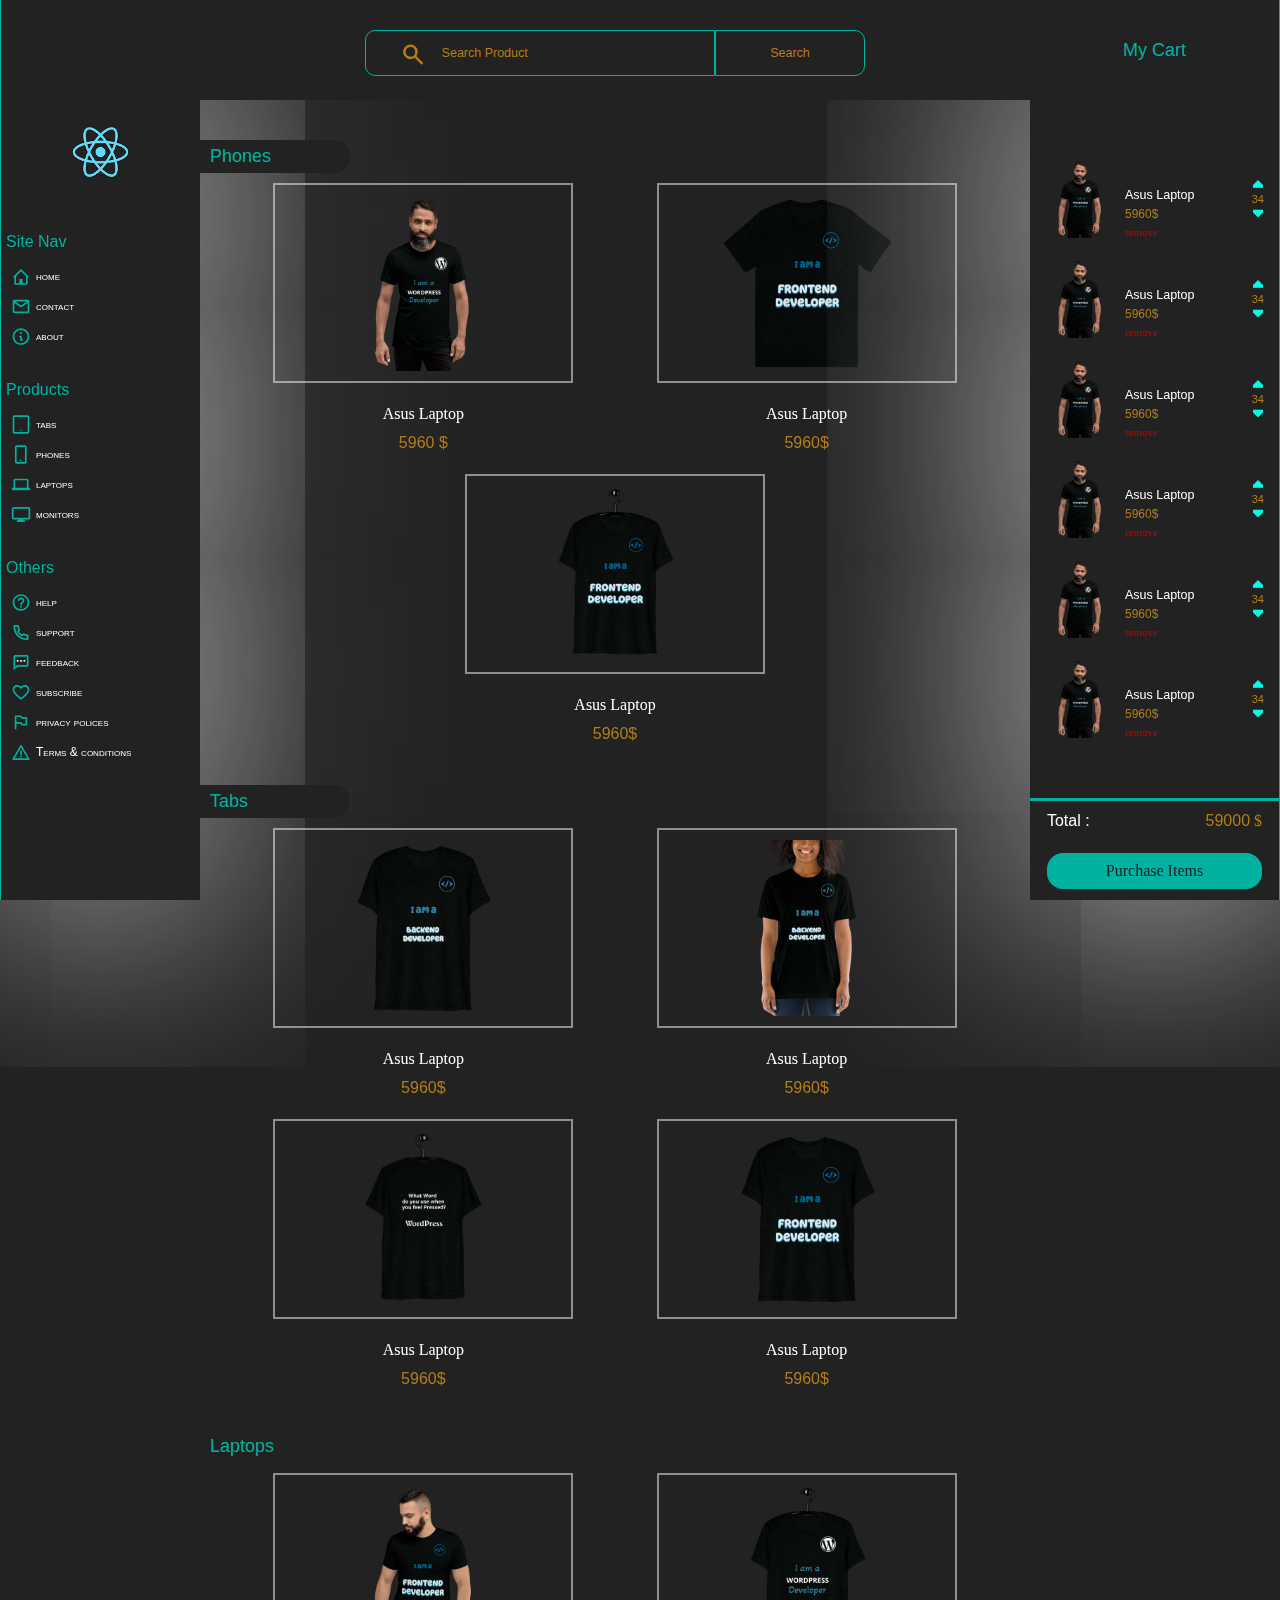
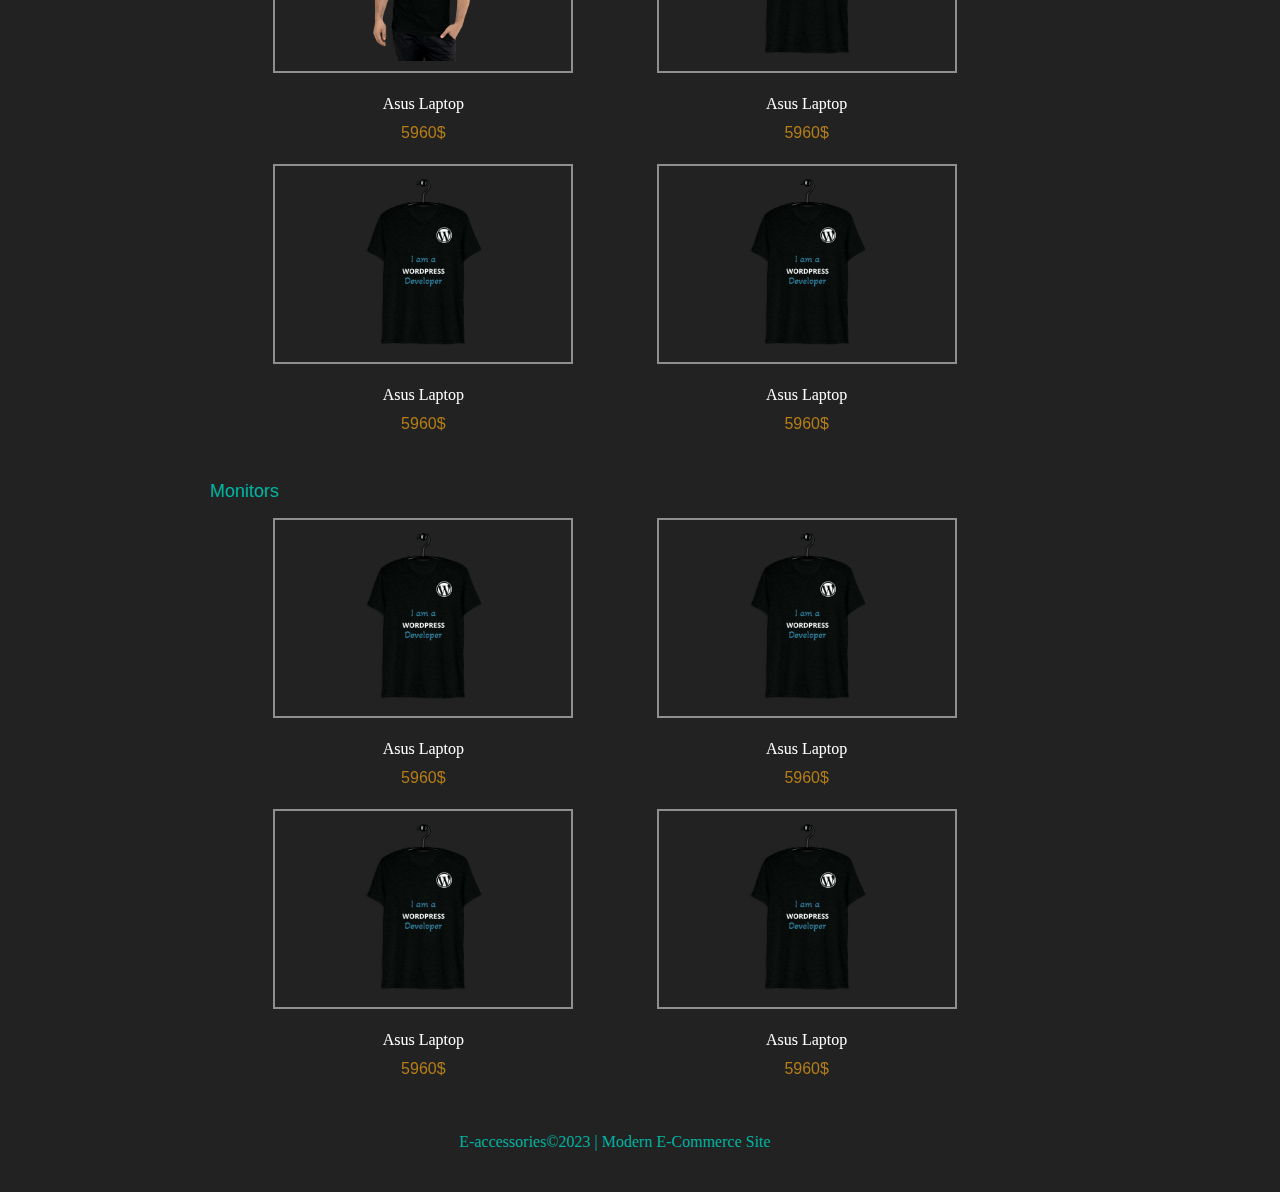
==== commit f96ca7dd: "refactor" ====
--- a/index.html
+++ b/index.html
@@ -5,28 +5,28 @@
   <meta charset="UTF-8">
   <meta http-equiv="X-UA-Compatible" content="IE=edge">
   <meta name="viewport" content="width=device-width, initial-scale=1.0">
+  <link rel="stylesheet" href="topography.css">
   <link rel="stylesheet" href="style.css">
+  <link rel="stylesheet" href="control.css">
+  <link rel="stylesheet" href="devices.css">
   <script src="main.js" defer="true"></script>
   <title>Document</title>
 </head>
 
 <body>
-<div id="overlay">
-</div>
+  <div id="overlay">
+  </div>
   <header>
+    <!-- if mobile view show menu icon -->
     <div class="site-identity">
-      <!-- if mobile view show menu icon -->
       <div class="site-nav-icon">
         <img src="icons/menu_alt_04.svg" alt="" id="site-nav-icon">
       </div>
 
       <div class="logo-container">
-
         <img src="imgs/bg.png" alt="" class="logo-image" />
-
-      </div>
-
-      <!-- if mobile view show cart icon -->
+      </div>
+
       <div class="cart-icon">
         <img src="icons/home_plus.svg" alt="" id="cart-icon">
       </div>
@@ -35,106 +35,107 @@
     <div class="search">
       <div class="search-field">
         <div class="search-icon"> <img src="icons/search.svg" alt=""></div>
-        <input type="text" class="search-input" placeholder="Search">
+        <input type="text" class="search-input" placeholder="Search Product">
       </div>
       <button class="search-button">Search</button>
     </div>
   </header>
-
+  <nav class="site-side-bar">
+    <div class="logo-container">
+      <img src="imgs/bg.png" alt="" class="logo-image" />
+    </div>
+    <div class="site-map">
+      <div class="site-nav">
+        <div class="nav-title">Site Nav</div>
+        <ul>
+          <li class="nav-item">
+            <img class="nav-item-icon" src="icons/home_alt_outline.svg" alt=""> <a href="#" class="nav-link">
+              home
+            </a>
+          </li>
+          <li class="nav-item" id="cart-tab">
+            <img class="nav-item-icon" src="icons/home_plus.svg" alt=""> <a href="#" class="nav-link">
+              my cart
+            </a>
+          </li>
+
+          <li class="nav-item">
+            <img class="nav-item-icon" src="icons/mail.svg" alt=""> <a href="#" class="nav-link">
+              contact
+            </a>
+          </li>
+          <li class="nav-item">
+            <img class="nav-item-icon" src="icons/info_circle_outline.svg" alt=""> <a href="#" class="nav-link">
+              about
+            </a>
+          </li>
+        </ul>
+      </div>
+
+      <div class="site-nav">
+        <div class="nav-title">Products</div>
+        <ul>
+          <li class="nav-item">
+            <img class="nav-item-icon" src="icons/tablet.svg" alt=""> <a href="#tabs" class="nav-link">
+              tabs
+            </a>
+          </li>
+          <li class="nav-item">
+            <img class="nav-item-icon" src="icons/mobile_alt.svg" alt=""> <a href="#phones" class="nav-link">
+              phones
+            </a>
+          </li>
+          <li class="nav-item">
+            <img class="nav-item-icon" src="icons/laptop.svg" alt=""> <a href="#laptops" class="nav-link">
+              laptops
+            </a>
+          </li>
+          <li class="nav-item">
+            <img class="nav-item-icon" src="icons/monitor.svg" alt=""> <a href="#monitors" class="nav-link">
+              monitors
+            </a>
+          </li>
+        </ul>
+      </div>
+      <div class="site-nav">
+        <div class="nav-title">Others</div>
+        <ul>
+          <li class="nav-item">
+            <img class="nav-item-icon" src="icons/help_circle_outline.svg" alt=""> <a href="#" class="nav-link">
+              help
+            </a>
+          </li>
+          <li class="nav-item">
+            <img class="nav-item-icon" src="icons/phone-outline.svg" alt=""> <a href="#" class="nav-link">
+              support
+            </a>
+          <li class="nav-item">
+            <img class="nav-item-icon" src="icons/message_writing.svg" alt=""> <a href="#" class="nav-link">
+              feedback
+            </a>
+          </li>
+          <li class="nav-item">
+            <img class="nav-item-icon" src="icons/heart_outline.svg" alt=""> <a href="#" class="nav-link">
+              subscribe
+            </a>
+          </li>
+          <li class="nav-item">
+            <img class="nav-item-icon" src="icons/flag_outline.svg" alt=""> <a href="#" class="nav-link">
+              privacy polices
+            </a>
+          </li>
+          <li class="nav-item">
+            <img class="nav-item-icon" src="icons/warning-outline.svg" alt=""> <a href="#" class="nav-link">
+              Terms & conditions
+            </a>
+          </li>
+        </ul>
+      </div>
+    </div>
+  </nav>
   <main>
-    <nav class="site-side-bar">
-      <div class="site-map">
-        <div class="site-nav">
-          <div class="nav-title">Site Nav</div>
-          <ul>
-            <li class="nav-item">
-              <img class="nav-item-icon" src="icons/home_alt_outline.svg" alt=""> <a href="#" class="nav-link">
-                home
-              </a>
-            </li>
-            <li class="nav-item" id="cart-tab">
-              <img class="nav-item-icon" src="icons/home_plus.svg" alt=""> <a href="#" class="nav-link">
-            my cart
-              </a>
-            </li>
-
-            <li class="nav-item">
-              <img class="nav-item-icon" src="icons/mail.svg" alt=""> <a href="#" class="nav-link">
-                contact
-              </a>
-            </li>
-            <li class="nav-item">
-              <img class="nav-item-icon" src="icons/info_circle_outline.svg" alt=""> <a href="#" class="nav-link">
-                about
-              </a>
-            </li>
-          </ul>
-        </div>
-
-        <div class="site-nav">
-          <div class="nav-title">Products</div>
-          <ul>
-            <li class="nav-item">
-              <img class="nav-item-icon" src="icons/tablet.svg" alt=""> <a href="#tabs" class="nav-link">
-                tabs
-              </a>
-            </li>
-            <li class="nav-item">
-              <img class="nav-item-icon" src="icons/mobile_alt.svg" alt=""> <a href="#phones" class="nav-link">
-                phones
-              </a>
-            </li>
-            <li class="nav-item">
-              <img class="nav-item-icon" src="icons/laptop.svg" alt=""> <a href="#laptops" class="nav-link">
-                laptops
-              </a>
-            </li>
-            <li class="nav-item">
-              <img class="nav-item-icon" src="icons/monitor.svg" alt=""> <a href="#monitors" class="nav-link">
-                monitors
-              </a>
-            </li>
-          </ul>
-        </div>
-        <div class="site-nav">
-          <div class="nav-title">Others</div>
-          <ul>
-            <li class="nav-item">
-              <img class="nav-item-icon" src="icons/help_circle_outline.svg" alt=""> <a href="#" class="nav-link">
-                help
-              </a>
-            </li>
-            <li class="nav-item">
-              <img class="nav-item-icon" src="icons/phone-outline.svg" alt=""> <a href="#" class="nav-link">
-                support
-              </a>
-            <li class="nav-item">
-              <img class="nav-item-icon" src="icons/message_writing.svg" alt=""> <a href="#" class="nav-link">
-                feedback
-              </a>
-            </li>
-            <li class="nav-item">
-              <img class="nav-item-icon" src="icons/heart_outline.svg" alt=""> <a href="#" class="nav-link">
-                subscribe
-              </a>
-            </li>
-            <li class="nav-item">
-              <img class="nav-item-icon" src="icons/flag_outline.svg" alt=""> <a href="#" class="nav-link">
-                privacy polices
-              </a>
-            </li>
-            <li class="nav-item">
-              <img class="nav-item-icon" src="icons/warning-outline.svg" alt=""> <a href="#" class="nav-link">
-                Terms & conditions
-              </a>
-            </li>
-          </ul>
-        </div>
-      </div>
-
-    </nav>
     <section class="product-containers">
-      <div class="products-item-contanier" id="phones">
+      <div class="products-item-container" id="phones">
         <div class="product-item-title">Phones</div>
         <div class="products">
 
@@ -149,7 +150,7 @@
                 Asus Laptop
               </div>
               <div class="item-price">
-                5960$
+                5960 $
               </div>
             </div>
           </div>
@@ -185,7 +186,7 @@
           </div>
         </div>
       </div>
-      <div class="products-item-contanier" id="tabs">
+      <div class="products-item-container" id="tabs">
         <div class="product-item-title">Tabs</div>
         <div class="products">
           <div class="product-items">
@@ -250,7 +251,7 @@
           </div>
         </div>
       </div>
-      <div class="products-item-contanier" id="laptops">
+      <div class="products-item-container" id="laptops">
         <div class="product-item-title">Laptops</div>
         <div class="products">
           <div class="product-items">
@@ -315,7 +316,7 @@
           </div>
         </div>
       </div>
-      <div class="products-item-contanier" id="monitors">
+      <div class="products-item-container" id="monitors">
         <div class="product-item-title">Monitors</div>
         <div class="products">
           <div class="product-items">
@@ -404,7 +405,7 @@
           </div>
           <div class="product-quantity">
             <div> <img class="increment-qunatity" src="icons/caret_up.svg" alt=""> </div>
-            <div class="item-price">34</div>
+            <div class="item-quantity">34</div>
             <div> <img class="increment-qunatity" src="icons/caret_down.svg" alt=""> </div>
           </div>
         </div>
@@ -426,7 +427,7 @@
           </div>
           <div class="product-quantity">
             <div> <img class="increment-qunatity" src="icons/caret_up.svg" alt=""> </div>
-            <div class="item-price">34</div>
+            <div class="item-quantity">34</div>
             <div> <img class="increment-qunatity" src="icons/caret_down.svg" alt=""> </div>
           </div>
         </div>
@@ -448,7 +449,7 @@
           </div>
           <div class="product-quantity">
             <div> <img class="increment-qunatity" src="icons/caret_up.svg" alt=""> </div>
-            <div class="item-price">34</div>
+            <div class="item-quantity">34</div>
             <div> <img class="increment-qunatity" src="icons/caret_down.svg" alt=""> </div>
           </div>
         </div>
@@ -470,7 +471,7 @@
           </div>
           <div class="product-quantity">
             <div> <img class="increment-qunatity" src="icons/caret_up.svg" alt=""> </div>
-            <div class="item-price">34</div>
+            <div class="item-quantity">34</div>
             <div> <img class="increment-qunatity" src="icons/caret_down.svg" alt=""> </div>
           </div>
         </div>
@@ -492,7 +493,7 @@
           </div>
           <div class="product-quantity">
             <div> <img class="increment-qunatity" src="icons/caret_up.svg" alt=""> </div>
-            <div class="item-price">34</div>
+            <div class="item-quantity">34</div>
             <div> <img class="increment-qunatity" src="icons/caret_down.svg" alt=""> </div>
           </div>
         </div>
@@ -514,16 +515,16 @@
           </div>
           <div class="product-quantity">
             <div> <img class="increment-qunatity" src="icons/caret_up.svg" alt=""> </div>
-            <div class="item-price">34</div>
+            <div class="item-quantity">34</div>
             <div> <img class="increment-qunatity" src="icons/caret_down.svg" alt=""> </div>
           </div>
         </div>
       </div>
       <div class="continue-purchase-container">
-        <div class="item-price-sum">
-          <span>Total : </span>
-          <span class="price-container">
-            <span class="price-digit">50000 </span>
+        <div class="total-price-container">
+          <span id="total">Total : </span>
+          <span class="total-price">
+            <span class="price-total-digit">59000</span>
             <span class="currency-symbol">$ </span>
           </span>
         </div>
@@ -534,7 +535,7 @@
   </aside>
 
   <footer>
-    E-accessories|&copy;2023 | Modern E-Commerce Site
+    E-accessories&copy;2023 | Modern E-Commerce Site
   </footer>
 </body>
 
--- a/topography.css
+++ b/topography.css
@@ -0,0 +1,22 @@
+:root {
+ --product-pc: rgb(181, 126, 22);
+ --btn-ic: hsl(174, 99%, 35%);
+ --bgc: #222222;
+ --title-tc: hsl(174, 99%, 35%);
+ --product-nc: #fff;
+ --navLink-color: #fff;
+ --romove-error-c: #ce0505e3;
+ --pryBgc: hsl(174, 99%, 35%);
+ --btn-tc: #222222;
+ --xx-large-fs: 18px;
+ --x-large-fs: 16px;
+ --large-fs: 14px;
+ --medium-fs: 12.5px;
+ --small-fs: 12px;
+ --x-small-fs: 11px;
+ --bc: hsl(174, 99%, 35%);
+ --overlayBgc: #2229;
+ --digit-ff: 'Gill Sans', 'Gill Sans MT', Calibri, 'Trebuchet MS', sans-serif;
+ --title-ff: Verdana, Geneva, Tahoma, sans-serif;
+ --text-ff: Arial, Helvetica, sans-serif;
+}--- a/style.css
+++ b/style.css
@@ -4,30 +4,12 @@
   box-sizing: border-box;
   outline: none;
   text-decoration: none;
-  color: red;
-  font-family: Verdana, Geneva, Tahoma, sans-serif;
-  font-size: 15px;
 }
 
 body {
   width: 100%;
   display: grid;
-  position: relative !important;
-}
-
-body::-webkit-scrollbar {
-  background-color: #222222;
-  height: 0;
-  width: 3px;
-}
-
-body::-webkit-scrollbar-thumb {
-  background-color: rgba(5, 146, 132, 0.826);
-  border-radius: 30px;
-}
-
-body::-webkit-scrollbar-corner {
-  background-color: #222222;
+  background-color: var(--bgc);
 }
 
 #overlay {
@@ -37,54 +19,20 @@
   top: 0;
   left: 0;
   z-index: 1;
-  background-color: #2229;
+  background-color: var(--overlayBgc);
   display: none;
 }
 
-img {
-  width: 200px;
-}
-
-header {
-  grid-area: header;
-  position: sticky;
-  top: 0px;
-  z-index: 3;
-  background-color: #222222;
-}
-
-.site-identity {
-  display: flex;
-  justify-content: space-between;
-  align-items: center;
-  height: 50px;
-  width: 30%;
-  padding: 0px 10px;
-}
-
-main {
-  grid-area: main;
-}
-
-aside {
-  grid-area: aside;
-}
-
-footer {
-  grid-area: footer;
-}
-
-.product-containers .products-item-contanier .products .product-items .item-img {
+.product-containers .products-item-container .products .product-items .item-img {
   position: relative;
 }
 
 .add-to-cart-button {
-  background-color: red;
+  color: var(--product-nc);
   width: 35%;
-  height: 25px;
+  height: 30px;
   display: none;
-  color: white;
-  font-size: 11px;
+  background-color: var(--pryBgc);
   align-items: center;
   justify-content: center;
   position: absolute;
@@ -94,50 +42,69 @@
   cursor: pointer;
 }
 
-.product-containers .products-item-contanier .products .product-items:hover .item-img .add-to-cart-button {
-  display: flex;
-}
-
-main .site-side-bar .site-map {
-  border-left: 3px rgb(0, 255, 229) solid;
-  border-right: 3px rgb(0, 255, 229) solid;
-  color: #c4c4c4;
-  width: 100%;
-  height: 100%;
-  display: flex;
-  align-content: center;
-  justify-content: space-evenly;
-  flex-direction: column;
-}
-
-main .site-side-bar .site-map .site-nav {
-  color: #c4c4c4;
-  display: flex;
-  align-content: center;
-  flex-direction: column;
-  gap: 10px;
+.product-containers .products-item-container .products .product-items:hover .item-img .add-to-cart-button {
+  display: flex;
 }
 
 #cart-tab {
   display: none;
 }
 
-main .site-side-bar .site-map .site-nav .nav-title {
-  color: #6c6d6e;
-  font-size: 18px;
+nav.site-side-bar {
+  border-left: 1px var(--bc) solid;
+  box-shadow: 0px 0px 305px #fff;
+  grid-area: nav;
+  display: flex;
+  flex-direction: column;
+  font-size: var(--small-fs);
+  font-family: var(--text-ff);
+}
+
+nav .logo-container {
+  width: 100%;
+  height: 100px;
+  display: flex;
+  align-items: center;
+  justify-content: center;
+}
+
+nav .logo-container img {
+  width: 100%;
+  height: 100px;
+  object-fit: contain;
+}
+
+nav.site-side-bar .site-map {
+  width: 100%;
+  display: flex;
+  align-content: center;
+  padding: 30px 0;
+  flex-direction: column;
+  gap: 30px;
+  overflow: scroll;
+}
+
+nav.site-side-bar .site-map .site-nav {
+  display: flex;
+  align-content: center;
+  flex-direction: column;
+  gap: 10px;
+}
+
+nav.site-side-bar .site-map .site-nav .nav-title {
+  color: var(--title-tc);
   display: flex;
   padding-left: 5px;
-}
-
-main .site-side-bar .site-map .site-nav ul {
-  color: #c4c4c4;
-  font-size: 18px;
-  display: flex;
-  flex-direction: column;
-}
-
-main .site-side-bar .site-map .site-nav ul .nav-item {
-  color: #c4c4c4;
+  font-size: var(--x-large-fs);
+  font-family: var(--title-ff);
+}
+
+nav.site-side-bar .site-map .site-nav ul {
+  display: flex;
+  flex-direction: column;
+}
+
+nav.site-side-bar .site-map .site-nav ul .nav-item {
   width: 100%;
   height: 30px;
   display: flex;
@@ -147,62 +114,31 @@
   gap: 5px;
 }
 
-main .site-side-bar .site-map .site-nav ul .nav-item .nav-item-icon {
-  color: #c4c4c4;
+nav.site-side-bar .site-map .site-nav ul .nav-item .nav-item-icon {
   height: 25px;
   width: 20px;
-  display: flex;
-  align-items: center;
-}
-
-main .site-side-bar .site-map .site-nav ul .nav-item a {
-  color: #c4c4c4;
-  font-size: 12px;
-  font-weight: 500;
+}
+
+nav.site-side-bar .site-map .site-nav ul .nav-item a {
+  color: var(--navLink-color);
   font-variant: small-caps;
-  font-family: Arial, "Helvetica Neue", Helvetica, sans-serif;
-}
-
-aside::-webkit-scrollbar {
-  background-color: rgb(0, 255, 229);
-  height: 0;
-  width: 0;
-}
-
-aside#aside::-webkit-scrollbar-thumb {
-  background-color: rgba(5, 146, 132, 0.826);
-  border-radius: 30px;
-}
-
-aside#aside::-webkit-scrollbar-corner {
-  background-color: #222222;
-}
-
-aside .cart-container .cart-item-container::-webkit-scrollbar {
-  background-color: #222222;
-  width: 4px;
-  height: 0;
-}
-
-aside .cart-container .cart-item-container::-webkit-scrollbar-thumb {
-  background-color: rgba(5, 146, 132, 0.826);
-  border-radius: 30px;
-}
-
-aside .cart-container .cart-item-container::-webkit-scrollbar-corner {
-  background-color: #222222;
+}
+
+nav.site-side-bar .site-map .site-nav ul .nav-item a:hover {
+  color: var(--product-pc);
 }
 
 aside {
   height: 100vh;
   width: 220px;
-  background-color: #222222;
+  background-color: var(--bgc);
   display: flex;
   flex-direction: column;
   position: fixed;
   right: 0;
   top: 0;
-  /* border: #f00 2px solid; */
+  border-right: var(--bc) 1px solid;
+  box-shadow: 0px 0px 305px #fff;
 }
 
 aside .cart-container {
@@ -216,30 +152,28 @@
 aside .cart-container .cart-title {
   width: 100%;
   min-height: 100px;
-  font-size: 20px;
   background-color: #222222;
   flex-direction: column;
   display: flex;
   align-items: center;
   justify-content: center;
-  /* border: red 20px solid; */
+  font-size: var(--xx-large-fs);
+  font-family: var(--text-ff);
+  color: hsl(174, 99%, 35%);
 }
 
 aside .cart-container .cart-item-container {
   max-height: calc(100%-200px);
   padding: 10px;
-  font-size: 20px;
   display: flex;
   flex-direction: column;
   justify-content: space-between;
   overflow: scroll;
-  background-color: #ffffff;
 }
 
 aside .cart-container .cart-item-container .cart-items {
   width: 100%;
   min-height: 100px;
-  font-size: 20px;
   display: flex;
   align-items: center;
   justify-content: space-between;
@@ -249,21 +183,19 @@
 aside .cart-container .cart-item-container .cart-items {
   width: 100%;
   min-height: 100px;
-  font-size: 20px;
   display: flex;
   align-items: center;
   justify-content: space-between;
-  background-color: #ffffff;
+  /* background-color: #ffffff; */
   border-bottom: 1px solid #222222;
 }
 
 aside .cart-container .cart-item-container .cart-items .product-items {
   height: 80%;
-  font-size: 20px;
-  display: flex;
-  align-items: center;
-  justify-content: center;
-  background-color: #ffffff;
+  display: flex;
+  align-items: center;
+  justify-content: center;
+  /* background-color: #ffffff; */
   gap: 5px;
 }
 
@@ -271,32 +203,44 @@
   width: 80px;
   height: 100%;
   display: flex;
-  background-color: #ffffff;
+  /* background-color: #ffffff; */
 }
 
 aside .cart-container .cart-item-container .cart-items .product-items .item-img img {
   width: 100%;
   height: 100%;
-  font-size: 20px;
   display: flex;
   object-fit: contain;
-  background-color: #ffffff;
 }
 
 aside .cart-container .cart-item-container .cart-items .product-items .item-info {
-  font-size: 12px;
   display: flex;
   justify-content: center;
   align-items: flex-start;
   flex-direction: column;
   object-fit: contain;
-  background-color: #ffffff;
+  color: #ffffff;
   margin-top: auto;
   gap: 5px;
 }
 
-aside .cart-container .cart-item-container .cart-items .product-items .item-info :is(.item-name, .item-price, .remove-from-cart) {
-  font-size: 11px;
+aside .cart-container .cart-item-container .cart-items .product-items .item-info :is(.item-name) {
+  font-size: var(--small-fs);
+  color: var(--product-nc);
+  font-family: var(--title-ff);
+}
+
+aside .cart-container .cart-item-container .cart-items .product-items .item-info :is(.item-price) {
+  font-size: var(--small-fs);
+  font-family: var(--digit-ff);
+  color: var(--product-pc)
+}
+
+aside .cart-container .cart-item-container .cart-items .product-items .item-info :is(.remove-from-cart) {
+  font-size: var(--small-fs);
+  color: var(--romove-error-c);
+  cursor: pointer;
+  font-family: cursive;
 }
 
 aside .cart-container .cart-item-container .cart-items .product-quantity {
@@ -306,8 +250,10 @@
   align-items: center;
 }
 
-aside .cart-container .cart-item-container .cart-items .item-price {
-  font-size: 10px;
+aside .cart-container .cart-item-container .cart-items .item-quantity {
+  color: var(--product-pc);
+  font-family: var(--digit-ff);
+  font-size: var(--x-small-fs);
 }
 
 aside .cart-container .cart-item-container .cart-items .product-quantity .increment-qunatity {
@@ -315,781 +261,283 @@
 }
 
 aside .continue-purchase-container {
-  min-height: 100px;
-  background-color: #222222;
+  min-height: 102px;
+  border-top: 3px solid hsl(174, 99%, 35%);
   display: flex;
   flex-direction: column;
   justify-content: space-evenly;
   padding: 5px;
-}
-
-aside .continue-purchase-container .item-price-sum {
+  align-items: center;
+}
+
+aside .continue-purchase-container .total-price-container {
   height: 40%;
   display: flex;
   justify-content: space-between;
-  color: #6c6d6e;
+  color: var(--product-pc);
+  width: 90%;
+}
+
+aside .continue-purchase-container .total-price-container #total {
+  color: var(--product-nc);
+  font-family: var(--title-ff);
+}
+
+aside .continue-purchase-container .total-price-container .price-total-digit {
+  color: var(--product-pc);
+  font-family: var(--digit-ff);
 }
 
 aside .continue-purchase-container .purchase-btn {
   height: 40%;
-  background-color: rgb(0, 255, 229);
-  display: flex;
-  color: #222222;
-  font-weight: 700;
+  background-color: hsl(174, 99%, 35%);
+  display: flex;
+  color: var(--btn-tc);
+  width: 90%;
   align-items: center;
   justify-content: center;
   border-radius: 16px;
-  font-family: 'Gill Sans', 'Gill Sans MT', Calibri, 'Trebuchet MS', sans-serif;
-}
-
-/* if Mobile Screen */
-@media screen and (max-width : 550px) {
-  body {
-    background-color: #3b3a3a;
-    grid-template-areas:
-      "header header header"
-      "main main main"
-      "footer footer footer";
-  }
-
-  header {
-    width: 100%;
-    height: 100px;
-    display: flex;
-    position: sticky;
-    top: 0px;
-    z-index: 3;
-    background-color: #222222;
-  }
-
-  .site-identity {
-    display: flex;
-    justify-content: space-between;
-    align-items: center;
-    height: 50px;
-    width: 100%;
-  }
-
-  .site-identity > :is(.cart-icon, .site-nav-icon) {
-    /* display: none; */
-    width: 10%;
-    max-width: 30px;
-  }
-
-  .site-identity > :is(.cart-icon, .site-nav-icon) > img {
-    /* display: none; */
-    width: 100%;
-  }
-
-  .site-identity .logo-container {
-    width: 20%;
-    height: 50%;
-  }
-
-  .site-identity .logo-container img {
-    width: 100%;
-    height: 100%;
-    object-fit: contain;
-  }
-
-  .search {
-    display: flex;
-    width: 100%;
-    height: 46px;
-    align-items: center;
-    justify-content: center;
-    background-color: #222222;
-    padding: 5px 10px;
-  }
-
-  .search .search-field {
-    display: flex;
-    height: 100%;
-    width: 70%;
-    align-items: center;
-    justify-content: center;
-    background-color: inherit;
-  }
-
-  .search .search-field .search-icon {
-    display: flex;
-    height: 100%;
-    width: 20%;
-    align-items: center;
-    justify-content: center;
-    background-color: #c4c4c4;
-    padding: 5px 0 0px 10px;
-    border-top-left-radius: 10px;
-    border-bottom-left-radius: 10px;
-  }
-
-  .search .search-field .search-icon img {
-    display: flex;
-    height: 100%;
-    align-items: center;
-    justify-content: center;
-  }
-
-  .search .search-field .search-input {
-    display: flex;
-    height: 100%;
-    width: 80%;
-    align-items: center;
-    padding: 5px 0px;
-    justify-content: center;
-    color: #222222;
-    font-size: 12px;
-    border: 0;
-    background-color: #c4c4c4;
-  }
-
-  .search .search-field .search-input::placeholder {
-    padding: 5px 0px;
-    color: #222222;
-  }
-
-  .search .search-button {
-    color: #222222;
-    height: 100%;
-    width: 30%;
-    font-size: 12px;
-    border-bottom-right-radius: 10px;
-    border-top-right-radius: 10px;
-    border: 0;
-  }
-
-  main {
-    width: 100%;
-    height: 100%;
-    background-color: #222222;
-    color: #c4c4c4;
-    display: flex;
-    flex-direction: column;
-    padding: 50px 0;
-  }
-
-  .product-containers {
-    width: 100%;
-    display: flex;
-    flex-direction: column;
-    color: wheat;
-    gap: 30px;
-  }
-
-  .product-containers .products-item-contanier {
-    width: 100%;
-    display: flex;
-    flex-direction: column;
-    color: wheat;
-    position: relative;
-    gap: 30px;
-  }
-
-  .product-containers .products-item-contanier .product-item-title {
-    width: 30%;
-    background-color: #3b3a3a;
-    height: 35px;
-    padding: 0 10px;
-    display: flex;
-    font-size: 12px;
-    align-items: center;
-    color: wheat;
-    position: sticky;
-    top:100px;
-    left: 0px;
-    z-index: 1;
-    border-top-right-radius: 60px;
-    border-bottom-right-radius: 60px;
-  }
-
-  .product-containers .products-item-contanier .products {
-    display: flex;
-    flex-wrap: wrap;
-    align-items: center;
-    justify-content: space-evenly;
-    gap: 10px;
-    width: 100%;
-    color: wheat;
-    /* position: sticky; */
-    /* top: 10px; */
-    /* left: 10p; */
-  }
-
-  .product-containers .products-item-contanier .products .product-items {
-    display: flex;
-    width: 80%;
-    max-width: 350px;
-    max-height: 350px;
-    height: 100%;
-    /* padding: 30px; */
-    flex-direction: column;
-    border: 1px #c4c4c4 solid;
-    color: wheat;
-    gap: 10px;
-  }
-
-  .product-containers .products-item-contanier .products .product-items .item-img {
-    display: flex;
-    flex-wrap: wrap;
-    width: 100%;
-    height: 280px;
-    flex-direction: column;
-    /* border: #3b3a3a 2px solid; */
-  }
-
-  .product-containers .products-item-contanier .products .product-items .item-img img {
-    display: flex;
-    flex-wrap: wrap;
-    width: 100%;
-    height: 100%;
-    flex-direction: column;
-    object-fit: contain;
-  }
-
-  .product-containers .products-item-contanier .products .product-items .item-info {
-    height: 70px;
-    display: flex;
-    flex-direction: column;
-    justify-content: space-evenly;
-    object-fit: cover;
-  }
-
-  .product-containers .products-item-contanier .products .product-items .item-info .item-name {
-    display: flex;
-    align-items: center;
-    justify-content: center;
-    font-family: cursive;
-    color: wheat;
-  }
-
-  .product-containers .products-item-contanier .products .product-items .item-info .item-price {
-    display: flex;
-    align-items: center;
-    justify-content: center;
-    font-family: cursive;
-    color: wheat;
-  }
-
-  aside {
-    width: 0%;
-    z-index: 3;
-    overflow: scroll;
-  }
-
-  main .site-side-bar {
-    width: 0%;
-    height: 100vh;
-    background-color: #222222;
-    /* display: flex; */
-    overflow: scroll;
-    align-content: center;
-    justify-content: center;
-    position: fixed;
-    top: 0px;
-    left: 0px;
-    z-index: 3;
-  }
-
-  footer {
-    width: 100%;
-    height: 100px;
-    display: flex;
-    font-size: 10px;
-    align-items: center;
-    justify-content: center;
-    color: rgb(0, 255, 229);
-  }
-}
-
-/* if Tab Screen */
-@media screen and (min-width: 550px) and (max-width : 850px) {
-  body {
-    width: 100%;
-    background-color: #6c6d6e;
-    grid-template-areas:
-      "header"
-      "main"
-      "footer";
-  }
-
-  header {
-    width: 100%;
-    height: 100px;
-    grid-area: header;
-    display: flex;
-    align-items: center;
-    background-color: #222222;
-    padding: 30px;
-  }
-
-  .site-identity {
-    display: flex;
-    justify-content: space-between;
-    align-items: center;
-    height: 50px;
-    width: 30%;
-    padding: 0px 10px;
-  }
-
-  .site-identity > :is(.cart-icon, .site-nav-icon) {
-    display: none;
-  }
-
-  .site-identity .logo-container {
-    width: 40%;
-    height: 50%;
-  }
-
-  .site-identity .logo-container img {
-    width: 100%;
-    height: 100%;
-    object-fit: contain;
-  }
-
-  .search {
-    display: flex;
-    width: 70%;
-    height: 46px;
-    align-items: center;
-    justify-content: center;
-    background-color: #222222;
-    padding: 5px 10px;
-  }
-
-  .search .search-field {
-    display: flex;
-    height: 100%;
-    width: 70%;
-    align-items: center;
-    justify-content: center;
-    background-color: inherit;
-  }
-
-  .search .search-field .search-icon {
-    display: flex;
-    height: 100%;
-    width: 20%;
-    align-items: center;
-    justify-content: center;
-    background-color: #c4c4c4;
-    padding: 5px 0 0px 10px;
-    border-top-left-radius: 10px;
-    border-bottom-left-radius: 10px;
-  }
-
-  .search .search-field .search-icon img {
-    display: flex;
-    height: 100%;
-    align-items: center;
-    justify-content: center;
-  }
-
-  .search .search-field .search-input {
-    display: flex;
-    height: 100%;
-    width: 80%;
-    align-items: center;
-    padding: 5px 0px;
-    justify-content: center;
-    color: #222222;
-    font-size: 12px;
-    border: 0;
-    background-color: #c4c4c4;
-  }
-
-  .search .search-field .search-input::placeholder {
-    padding: 5px 0px;
-    color: #222222;
-  }
-
-  .search .search-button {
-    color: #222222;
-    height: 100%;
-    width: 30%;
-    font-size: 12px;
-    border-bottom-right-radius: 10px;
-    border-top-right-radius: 10px;
-    border: 0;
-  }
-
-  main {
-    width: 100%;
-    height: 100%;
-    color: #c4c4c4;
-    display: flex;
-  }
-
-  #cart-tab {
-    display: flex;
-  }
-
-  .product-containers {
-    width: 100%;
-    display: flex;
-    flex-direction: column;
-    color: wheat;
-    gap: 30px;
-    padding-top: 40px;
-  }
-
-  .product-containers .products-item-contanier {
-    width: 100%;
-    display: flex;
-    height: 100%;
-    flex-direction: column;
-    color: wheat;
-    position: relative;
-    gap: 10px;
-  }
-
-  .product-containers .products-item-contanier .product-item-title {
-    width: 30%;
-    background-color: #3b3a3a;
-    height: 35px;
-    padding: 0 10px;
-    display: flex;
-    align-items: center;
-    color: wheat;
-    position: sticky;
-    top: 10px;
-    left: 0px;
-    z-index: 1;
-    border-top-right-radius: 60px;
-    border-bottom-right-radius: 60px;
-  }
-
-  .product-containers .products-item-contanier .products {
-    display: flex;
-    flex-wrap: wrap;
-    align-items: center;
-    justify-content: space-evenly;
-    height: 100%;
-    width: 100%;
-    color: wheat;
-  }
-
-  .product-containers .products-item-contanier .products .product-items {
-    display: flex;
-    width: 300px;
-    height: 280px;
-    flex-direction: column;
-    color: wheat;
-    gap: 10px;
-    padding: 10px;
-  }
-
-  .product-containers .products-item-contanier .products .product-items .item-img {
-    display: flex;
-    flex-wrap: wrap;
-    width: 100%;
-    height: 200px;
-    flex-direction: column;
-    border: #3b3a3a 2px solid;
-    padding: 10px;
-  }
-
-  .product-containers .products-item-contanier .products .product-items .item-img img {
-    display: flex;
-    flex-wrap: wrap;
-    width: 100%;
-    height: 100%;
-    flex-direction: column;
-    object-fit: scale-down;
-  }
-
-  .product-containers .products-item-contanier .products .product-items .item-info {
-    height: 70px;
-    display: flex;
-    flex-direction: column;
-    justify-content: space-evenly;
-  }
-
-  .product-containers .products-item-contanier .products .product-items .item-info .item-name {
-    display: flex;
-    align-items: center;
-    justify-content: center;
-    font-family: cursive;
-    color: wheat;
-  }
-
-  .product-containers .products-item-contanier .products .product-items .item-info .item-price {
-    display: flex;
-    align-items: center;
-    justify-content: center;
-    font-family: cursive;
-    color: wheat;
-  }
-
-  aside {
-    width: 0%;
-    z-index: 3;
-    overflow: scroll;
-  }
-
-  main .site-side-bar {
-    width: 30% !important;
-    min-width: 160px;
-    height: 100vh;
-    background-color: #222222;
-    display: flex;
-    align-content: center;
-    justify-content: center;
-    position: sticky;
-    top: -1px;
-  }
-
-  footer {
-    width: 100%;
-    height: 100px;
-    display: flex;
-    align-items: center;
-    justify-content: center;
-    color: rgb(0, 255, 229);
-  }
-}
-
-/* if Desktop Screen */
-@media screen and (min-width: 850px) {
-  body {
-    background-color: #acadae;
-    grid-template-areas:
-      "header header aside"
-      "main main aside"
-      "footer footer footer";
-  }
-
-  #overlay {
-    display: none;
-  }
-
-  header {
-    height: 100px;
-    grid-area: header;
-    display: flex;
-    align-items: center;
-    background-color: #222222;
-    padding: 30px;
-  }
-
-  .site-identity > :is(.cart-icon, .site-nav-icon) {
-    display: none;
-  }
-
-  .site-identity .logo-container {
-    width: 40%;
-    height: 50%;
-  }
-
-  .site-identity .logo-container img {
-    width: 100%;
-    height: 100%;
-    object-fit: contain;
-  }
-
-  .search {
-    display: flex;
-    width: 70%;
-    height: 46px;
-    align-items: center;
-    justify-content: center;
-    background-color: #222222;
-    padding: 5px 10px;
-  }
-
-  .search .search-field {
-    display: flex;
-    height: 100%;
-    width: 70%;
-    align-items: center;
-    justify-content: center;
-    background-color: inherit;
-  }
-
-  .search .search-field .search-icon {
-    display: flex;
-    height: 100%;
-    width: 20%;
-    align-items: center;
-    justify-content: center;
-    background-color: #c4c4c4;
-    padding: 5px 0 0px 10px;
-    border-top-left-radius: 10px;
-    border-bottom-left-radius: 10px;
-  }
-
-  .search .search-field .search-icon img {
-    display: flex;
-    height: 100%;
-    align-items: center;
-    justify-content: center;
-  }
-
-  .search .search-field .search-input {
-    display: flex;
-    height: 100%;
-    width: 80%;
-    align-items: center;
-    padding: 5px 0px;
-    justify-content: center;
-    color: #222222;
-    font-size: 12px;
-    border: 0;
-    background-color: #c4c4c4;
-  }
-
-  .search .search-field .search-input::placeholder {
-    padding: 5px 0px;
-    color: #222222;
-  }
-
-  .search .search-button {
-    color: #222222;
-    height: 100%;
-    width: 30%;
-    font-size: 12px;
-    border-bottom-right-radius: 10px;
-    border-top-right-radius: 10px;
-    border: 0;
-  }
-
-  main {
-    width: 100%;
-    height: 100%;
-    color: #c4c4c4;
-    display: flex;
-  }
-
-  main .site-side-bar {
-    width: 200px;
-    height: 100vh;
-    background-color: #222222;
-    display: flex;
-    align-content: center;
-    justify-content: center;
-    position: sticky;
-    top: -1px;
-  }
-
-  .product-containers {
-    width: 100%;
-    display: flex;
-    flex-direction: column;
-    color: wheat;
-    gap: 30px;
-    padding-top: 40px;
-  }
-
-  .product-containers .products-item-contanier {
-    width: 100%;
-    display: flex;
-    height: 100%;
-    flex-direction: column;
-    color: wheat;
-    position: relative;
-    gap: 10px;
-  }
-
-  .product-containers .products-item-contanier .product-item-title {
-    width: 30%;
-    background-color: #3b3a3a;
-    height: 35px;
-    padding: 0 10px;
-    display: flex;
-    align-items: center;
-    color: wheat;
-    position: sticky;
-    top: 10px;
-    left: 0px;
-    z-index: 1;
-    border-top-right-radius: 60px;
-    border-bottom-right-radius: 60px;
-  }
-
-  .product-containers .products-item-contanier .products {
-    display: flex;
-    flex-wrap: wrap;
-    align-items: center;
-    justify-content: space-evenly;
-    height: 100%;
-    width: 100%;
-    color: wheat;
-  }
-
-  .product-containers .products-item-contanier .products .product-items {
-    display: flex;
-    width: 300px;
-    height: 280px;
-    flex-direction: column;
-    color: wheat;
-    gap: 10px;
-    padding: 10px;
-  }
-
-  .product-containers .products-item-contanier .products .product-items .item-img {
-    display: flex;
-    flex-wrap: wrap;
-    width: 100%;
-    height: 200px;
-    flex-direction: column;
-    border: #3b3a3a 2px solid;
-    padding: 10px;
-  }
-
-  .product-containers .products-item-contanier .products .product-items .item-img img {
-    display: flex;
-    flex-wrap: wrap;
-    width: 100%;
-    height: 100%;
-    flex-direction: column;
-    object-fit: scale-down;
-  }
-
-  .product-containers .products-item-contanier .products .product-items .item-info {
-    height: 70px;
-    display: flex;
-    flex-direction: column;
-    justify-content: space-evenly;
-  }
-
-  .product-containers .products-item-contanier .products .product-items .item-info .item-name {
-    display: flex;
-    align-items: center;
-    justify-content: center;
-    font-family: cursive;
-    color: wheat;
-  }
-
-  .product-containers .products-item-contanier .products .product-items .item-info .item-price {
-    display: flex;
-    align-items: center;
-    justify-content: center;
-    font-family: cursive;
-    color: wheat;
-  }
-
-  aside {
-    position: sticky;
-    width: 250px !important;
-  }
-
-  main .site-side-bar {
-    width: 200px !important;
-    height: 100vh;
-    background-color: #222222;
-    display: flex;
-    align-content: center;
-    justify-content: center;
-    position: sticky;
-    top: -1px;
-  }
-
-  footer {
-    width: 100%;
-    height: 100px;
-    display: flex;
-    align-items: center;
-    justify-content: center;
-    color: rgb(0, 255, 229);
-    background-color: #222222;
-  }
+}
+
+header {
+  height: 100px;
+  display: flex;
+  width: 100%;
+  grid-area: header;
+  position: sticky;
+  align-items: center;
+  top: 0px;
+  z-index: 3;
+  background-color: #222222;
+  padding: 30px;
+}
+
+.site-identity {
+  display: flex;
+  justify-content: space-between;
+  align-items: center;
+  height: 50px;
+  width: 30%;
+  padding: 0px 10px;
+}
+
+.site-identity {
+  display: none;
+}
+
+.site-identity .logo-container {
+  width: 40%;
+  height: 50%;
+}
+
+.site-identity .logo-container img {
+  width: 100%;
+  height: 100%;
+  object-fit: contain;
+}
+
+.search {
+  display: flex;
+  width: 100%;
+  max-width: 500px;
+  height: 46px;
+  align-items: center;
+  justify-content: center;
+  margin: auto;
+}
+
+.search .search-field {
+  display: flex;
+  height: 100%;
+  width: 70%;
+  align-items: center;
+  justify-content: center;
+  background-color: inherit;
+  border: 1px hsl(174, 99%, 35%) solid;
+  padding: 5px 10px;
+  border-radius: 10px 0 0 10px;
+}
+
+.search .search-field .search-icon {
+  display: flex;
+  height: 100%;
+  width: 20%;
+  align-items: center;
+  justify-content: center;
+  padding: 5px 0 0px 10px;
+  background-color: var(--btn-tc);
+}
+
+.search .search-field .search-icon img {
+  display: flex;
+  height: 100%;
+  align-items: center;
+  justify-content: center;
+}
+
+.search .search-field .search-input {
+  display: flex;
+  height: 100%;
+  width: 80%;
+  align-items: center;
+  padding: 5px 0px;
+  justify-content: center;
+  font-size: var(--medium-fs);
+  color: var(--product-nc);
+  border: 0;
+  background-color: var(--btn-tc);
+}
+
+.search .search-field .search-input::placeholder {
+  padding: 5px 0px;
+  color: var(--product-pc);
+}
+
+.search .search-button {
+  color: var(--product-pc);
+  height: 100%;
+  width: 30%;
+  border-bottom-right-radius: 10px;
+  border-top-right-radius: 10px;
+  background-color: var(--btn-tc);
+  border: 1px hsl(174, 99%, 35%) solid;
+  font-size: var(--medium-fs);
+  border-radius: 0 10px 10px 0;
+}
+
+.search .search-button:hover {
+  color: var(--product-nc);
+  height: 100%;
+  background-color: var(--title-tc);
+}
+
+main {
+  grid-area: main;
+  width: 100%;
+  height: 100%;
+  position: relative;
+  display: flex;
+  border-bottom: #222222 2px solid;
+}
+
+.product-containers {
+  width: 100%;
+  display: flex;
+  flex-direction: column;
+  gap: 30px;
+  padding-top: 40px;
+}
+
+.product-containers .products-item-container {
+  width: 100%;
+  display: flex;
+  flex-direction: column;
+  position: relative;
+  gap: 10px;
+}
+
+.product-containers .products-item-container .product-item-title {
+  width: 30%;
+  max-width: 150px;
+  background-color: var(--bgc);
+  height: 35px;
+  padding: 0 10px;
+  display: flex;
+  align-items: center;
+  color: var(--title-tc);
+  font-family: var(--title-ff);
+  position: sticky;
+  top: 110px;
+  left: 0px;
+  z-index: 1;
+  border-top-right-radius: 60px;
+  border-bottom-right-radius: 60px;
+}
+
+.product-containers .products-item-container .products {
+  width: 100%;
+  height: 100%;
+  display: flex;
+  flex-wrap: wrap;
+  align-items: center;
+  justify-content: space-evenly;
+  gap: 10px;
+}
+
+.product-containers .products-item-container .products .product-items {
+  display: flex;
+  padding: 0px;
+  flex-direction: column;
+  gap: 10px;
+}
+
+.product-containers .products-item-container .products .product-items .item-img {
+  display: flex;
+  flex-wrap: wrap;
+  width: 100%;
+  height: 280px;
+  flex-direction: column;
+  padding: 10px;
+}
+
+.product-containers .products-item-container .products .product-items .item-img img {
+  display: flex;
+  flex-wrap: wrap;
+  width: 100%;
+  height: 100%;
+  flex-direction: column;
+  object-fit: contain;
+}
+
+.product-containers .products-item-container .products .product-items .item-info {
+  height: 70px;
+  display: flex;
+  flex-direction: column;
+  justify-content: space-evenly;
+}
+
+.product-containers .products-item-container .products .product-items .item-info .item-name {
+  display: flex;
+  align-items: center;
+  justify-content: center;
+  color: var(--product-nc);
+}
+
+.product-containers .products-item-container .products .product-items .item-info .item-price {
+  display: flex;
+  align-items: center;
+  justify-content: center;
+  color: var(--product-pc);
+  font-family: var(--digit-ff);
+}
+
+aside {
+  grid-area: aside;
+  width: 0%;
+  z-index: 3;
+  overflow: scroll;
+}
+
+body .site-side-bar {
+  width: 0%;
+  height: 100vh;
+  background-color: var(--bgc);
+  display: flex;
+  overflow: scroll;
+  align-content: center;
+  justify-content: center;
+  position: sticky;
+  top: 0px;
+  left: 0px;
+  /* z-index: 3; */
+}
+
+footer {
+  grid-area: footer;
+  width: 100%;
+  height: 100px;
+  display: flex;
+  align-items: center;
+  justify-content: center;
+  color: var(--title-tc);
 }--- a/control.css
+++ b/control.css
@@ -0,0 +1,14 @@
+*::-webkit-scrollbar {
+ background-color: #222222;
+ height: 0;
+ width: 0px;
+}
+
+*::-webkit-scrollbar-thumb {
+ background-color: rgba(5, 146, 132, 0.826);
+ border-radius: 30px;
+}
+
+*::-webkit-scrollbar-corner {
+ background-color: #222222;
+}--- a/devices.css
+++ b/devices.css
@@ -0,0 +1,210 @@
+/* if Mobile Screen */
+@media screen and (max-width : 550px) {
+  body {
+    background-color: #3b3a3a;
+    grid-template-areas:
+      "header header header"
+      "main main main"
+      "footer footer footer";
+  }
+
+  header {
+    flex-direction: column;
+    padding: 0px;
+  }
+
+  .site-identity {
+    display: flex;
+    width: 100%;
+  }
+
+  .site-identity > :is(.cart-icon, .site-nav-icon) {
+    display: flex;
+    max-width: 30px;
+  }
+
+  .site-identity > :is(.cart-icon, .site-nav-icon) > img {
+    width: 100%;
+  }
+
+  .site-identity .logo-container {
+    width: 20%;
+    height: 50%;
+  }
+
+  .search {
+    width: 90%;
+  }
+
+  .search .search-button {
+    color: var(--product-pc);
+    height: 100%;
+    width: 30%;
+    font-size:var(--medium-fs);
+    border-bottom-right-radius: 10px;
+    border-top-right-radius: 10px;
+  }
+
+  main {
+    flex-direction: column;
+    padding: 20px 0;
+  }
+
+  .product-containers {
+    padding-top: 0px;
+  }
+
+  .product-containers .products-item-container {
+    gap: 30px;
+  }
+
+  .product-containers .products-item-container .product-item-title {
+    background-color: #222222;
+    font-size: var(--large-fs);
+  }
+
+  .product-containers .products-item-container .products .product-items {
+    width: 80%;
+    max-width: 350px;
+    max-height: 350px;
+    height: 100%;
+    padding: 0px;
+    border: #ffffff7e 2px solid;
+  }
+
+  .product-containers .products-item-container .products .product-items .item-img img {
+    display: flex;
+    flex-wrap: wrap;
+    width: 100%;
+    height: 100%;
+    flex-direction: column;
+    object-fit: contain;
+  }
+
+  .product-containers .products-item-container .products .product-items .item-info {
+    height: 70px;
+    display: flex;
+    flex-direction: column;
+    justify-content: space-evenly;
+    object-fit: cover;
+  }
+
+  body .site-side-bar {
+    width: 0%;
+    position: fixed;
+    z-index: 3;
+  }
+
+  footer {
+    font-size: var(--large-fs);
+    font-family: var(--text-ff);
+  }
+}
+
+/* if Tab Screen */
+@media screen and (min-width: 550px) and (max-width : 850px) {
+  body {
+    width: 100%;
+    grid-template-areas:
+      "nav header header"
+      "nav main main"
+      "nav footer footer";
+  }
+
+  #cart-tab {
+    display: flex;
+  }
+
+  .product-containers .products-item-container .product-item-title {
+    background-color: #222222;
+    font-size: var(--x-large-fs);
+  }
+
+  .product-containers .products-item-container .products .product-items {
+    width: 300px;
+    height: 280px;
+  }
+
+  .product-containers .products-item-container .products .product-items .item-img {
+    height: 200px;
+    /* border: #3b3a3a 2px solid; */
+    border: 1px #222 solid;
+  }
+
+  nav.site-side-bar {
+    width: 100% !important;
+    height: calc(100vh);
+    grid-area: nav;
+  }
+
+  aside {
+    z-index: 3;
+  }
+
+  nav.site-side-bar .site-map .site-nav ul .nav-item a {
+    font-size: var(--large-fs);
+  }
+}
+
+/* if Desktop Screen */
+@media screen and (min-width: 850px) {
+  body {
+    grid-template-areas:
+      "nav header aside"
+      "nav main aside"
+      "nav footer aside";
+  }
+
+  #overlay {
+    display: none;
+  }
+
+  .product-containers .products-item-container .product-item-title {
+    background-color: #222222;
+    font-size: var(--xx-large-fs);
+  }
+
+  .product-containers .products-item-container .products .product-items {
+    width: 300px;
+    height: 280px;
+  }
+
+  .product-containers .products-item-container .products .product-items .item-img {
+    height: 200px;
+    border: #ffffff7e 2px solid;
+  }
+
+  aside .cart-container .cart-item-container .cart-items .product-items .item-info :is(.item-name) {
+    font-size: var(--medium-fs);
+  }
+
+  aside .cart-container .cart-item-container .cart-items .product-items .item-info :is(.item-price) {
+    font-size: var(--small-fs);
+  }
+
+  aside .cart-container .cart-item-container .cart-items .product-items .item-info :is(.remove-from-cart) {
+    font-size: var(--x-small-fs);
+  }
+
+  body .site-side-bar {
+    width: 200px !important;
+  }
+
+  aside {
+    position: sticky;
+    width: 250px !important;
+    z-index: 1;
+  }
+
+  nav.site-side-bar .site-map .site-nav ul .nav-item a {
+    font-size: var(--small-fs);
+  }
+
+  aside .continue-purchase-container .purchase-btn {
+    font-size: var(--xx-larger-fs);
+  }
+
+  footer {
+    background-color: #222222;
+  }
+}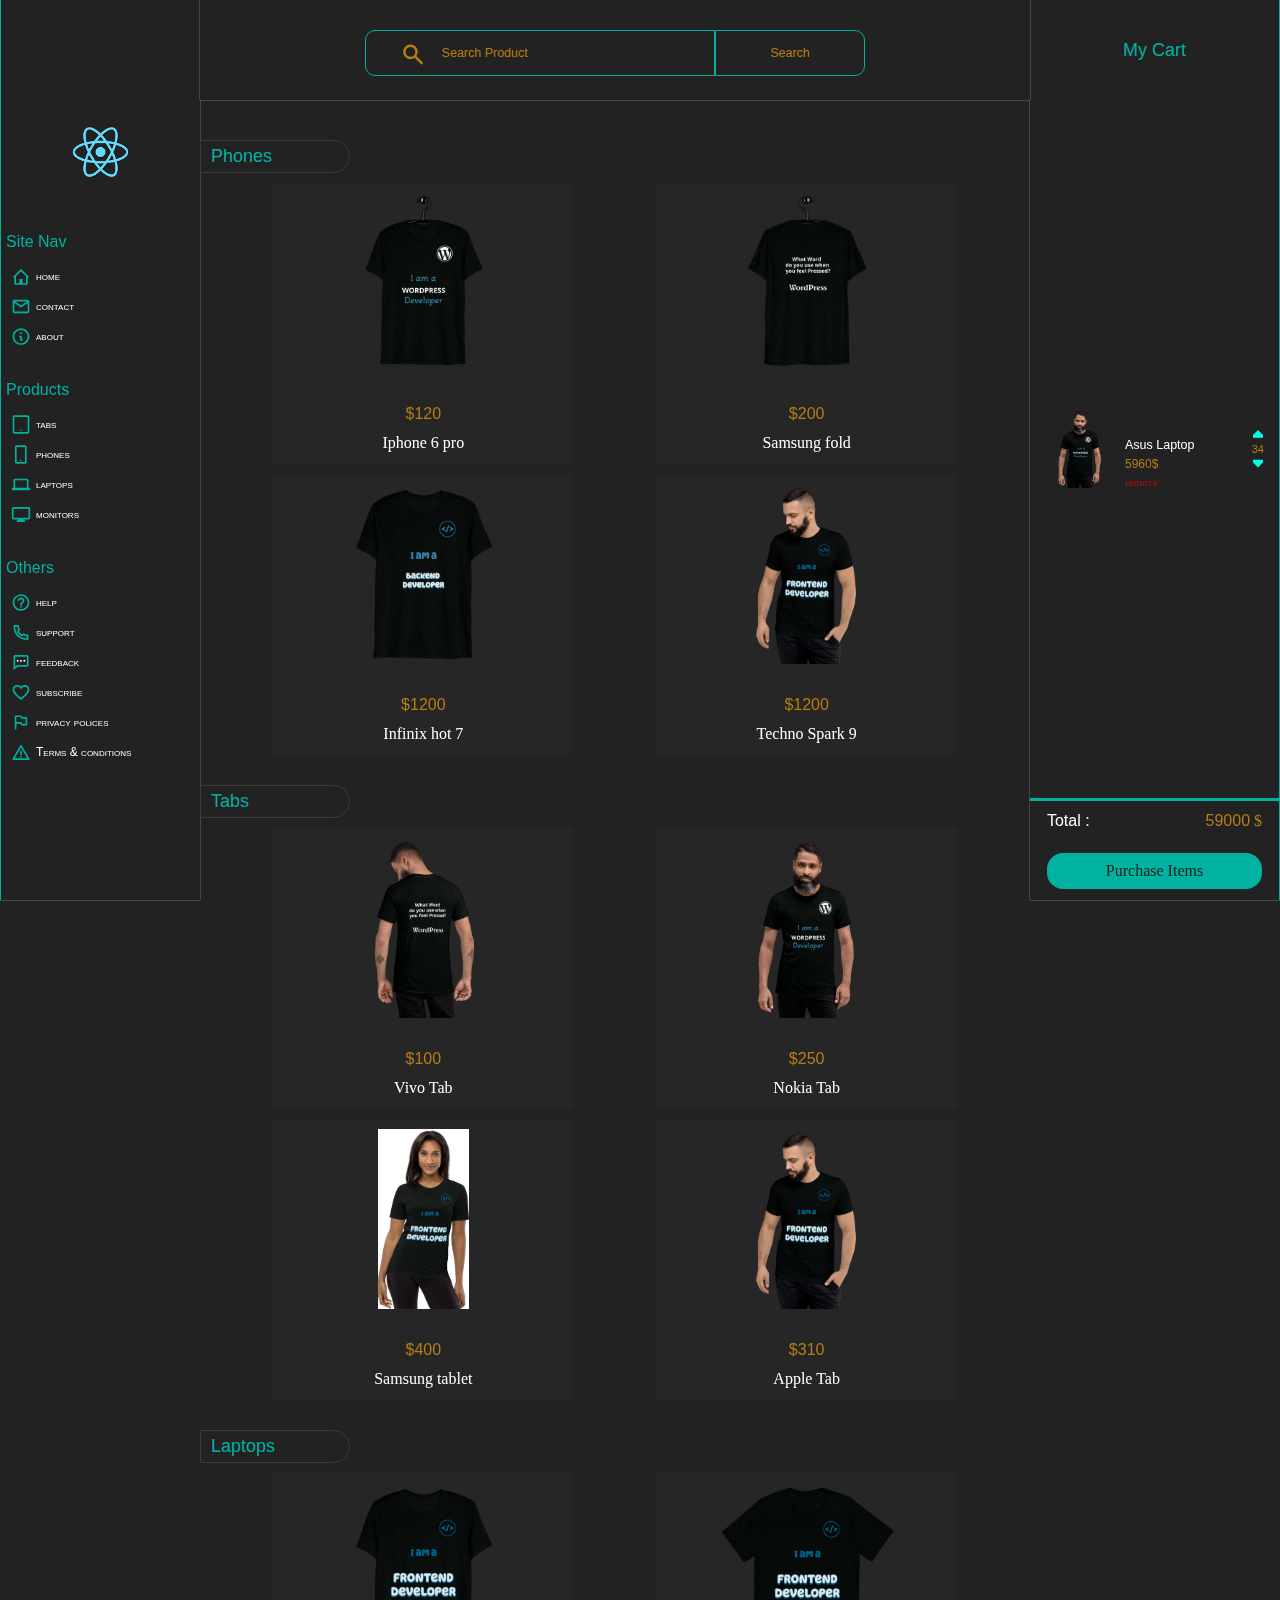
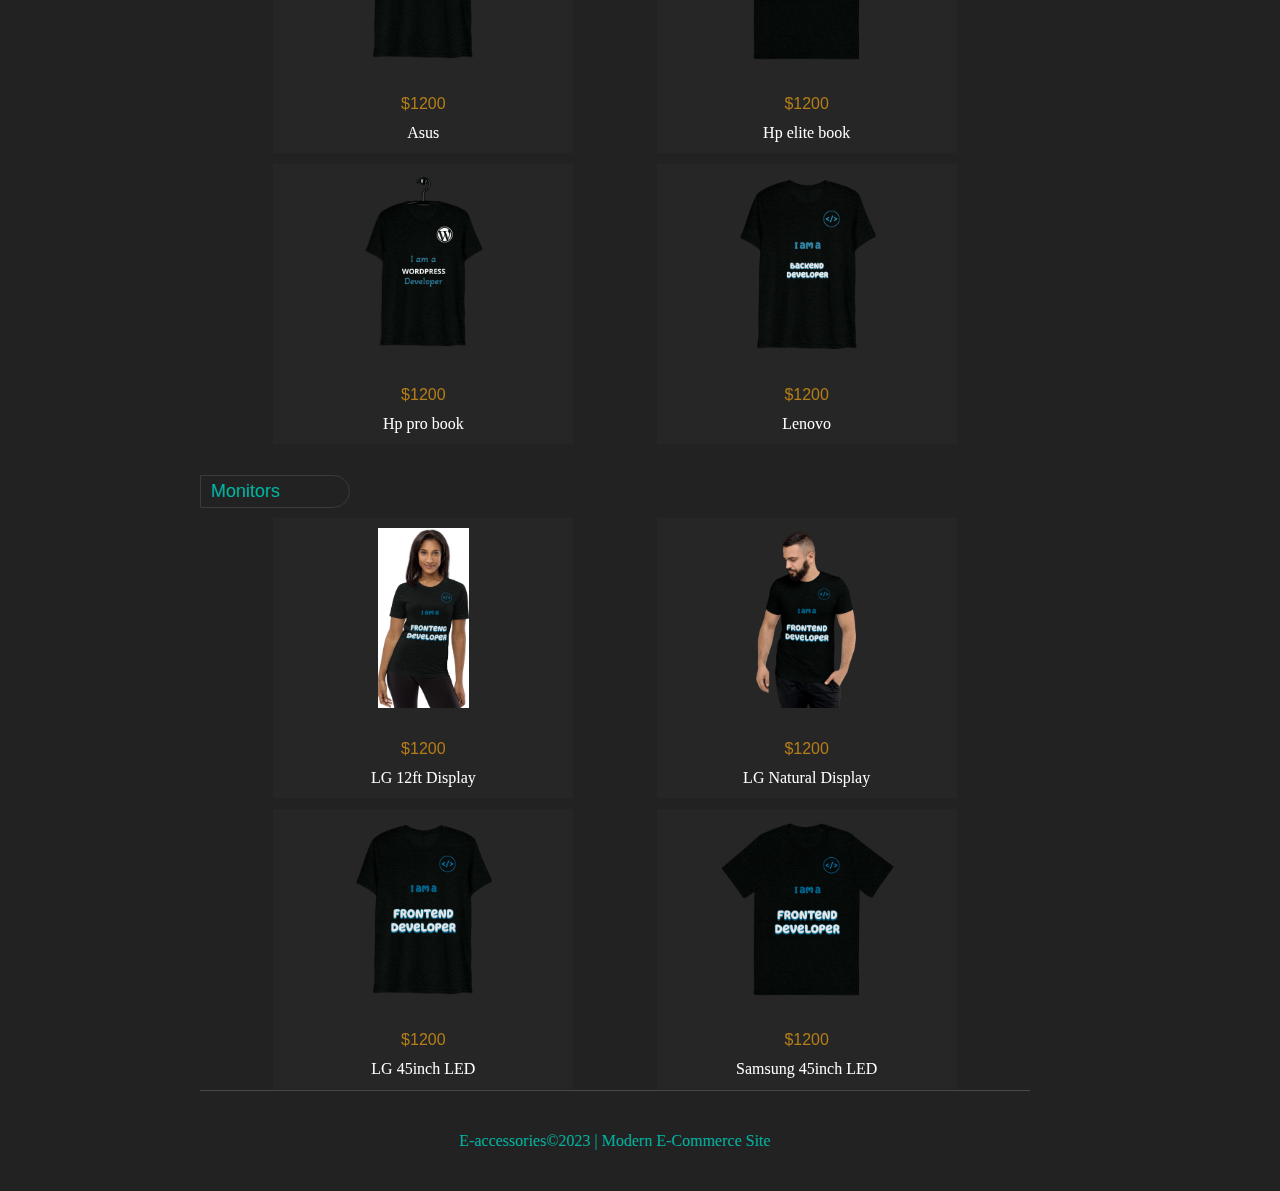
==== commit d2c8e96c: "step from sion_3" ====
--- a/index.html
+++ b/index.html
@@ -35,7 +35,7 @@
     <div class="search">
       <div class="search-field">
         <div class="search-icon"> <img src="icons/search.svg" alt=""></div>
-        <input type="text" class="search-input" placeholder="Search Product">
+        <input type="search" class="search-input" placeholder="Search Product">
       </div>
       <button class="search-button">Search</button>
     </div>
@@ -138,249 +138,25 @@
       <div class="products-item-container" id="phones">
         <div class="product-item-title">Phones</div>
         <div class="products">
-
-          <div class="product-items">
-            <div class="item-img">
-              <div class="add-to-cart-button">
-                Add to cart</div>
-              <img src="imgs/img11.png" alt="item-img">
-            </div>
-            <div class="item-info">
-              <div class="item-name">
-                Asus Laptop
-              </div>
-              <div class="item-price">
-                5960 $
-              </div>
-            </div>
-          </div>
-          <div class="product-items">
-            <div class="item-img">
-              <div class="add-to-cart-button">
-                Add to cart</div>
-              <img src="imgs/img2.png" alt="item-img">
-            </div>
-            <div class="item-info">
-              <div class="item-name">
-                Asus Laptop
-              </div>
-              <div class="item-price">
-                5960$
-              </div>
-            </div>
-          </div>
-          <div class="product-items">
-            <div class="item-img">
-              <div class="add-to-cart-button">
-                Add to cart</div>
-              <img src="imgs/img5.png" alt="item-img">
-            </div>
-            <div class="item-info">
-              <div class="item-name">
-                Asus Laptop
-              </div>
-              <div class="item-price">
-                5960$
-              </div>
-            </div>
-          </div>
         </div>
       </div>
       <div class="products-item-container" id="tabs">
         <div class="product-item-title">Tabs</div>
         <div class="products">
-          <div class="product-items">
-            <div class="item-img">
-              <div class="add-to-cart-button">
-                Add to cart</div>
-              <img src="imgs/img6.png" alt="item-img">
-            </div>
-            <div class="item-info">
-              <div class="item-name">
-                Asus Laptop
-              </div>
-              <div class="item-price">
-                5960$
-              </div>
-            </div>
-          </div>
-          <div class="product-items">
-            <div class="item-img">
-              <div class="add-to-cart-button">
-                Add to cart</div>
-              <img src="imgs/img7.png" alt="item-img">
-            </div>
-            <div class="item-info">
-              <div class="item-name">
-                Asus Laptop
-              </div>
-              <div class="item-price">
-                5960$
-              </div>
-            </div>
-          </div>
-          <div class="product-items">
-            <div class="item-img">
-              <div class="add-to-cart-button">
-                Add to cart</div>
-              <img src="imgs/img9.png" alt="item-img">
-            </div>
-            <div class="item-info">
-              <div class="item-name">
-                Asus Laptop
-              </div>
-              <div class="item-price">
-                5960$
-              </div>
-            </div>
-          </div>
-          <div class="product-items">
-            <div class="item-img">
-              <div class="add-to-cart-button">
-                Add to cart</div>
-              <img src="imgs/img4.png" alt="item-img">
-            </div>
-            <div class="item-info">
-              <div class="item-name">
-                Asus Laptop
-              </div>
-              <div class="item-price">
-                5960$
-              </div>
-            </div>
-          </div>
+
         </div>
       </div>
       <div class="products-item-container" id="laptops">
         <div class="product-item-title">Laptops</div>
         <div class="products">
-          <div class="product-items">
-            <div class="item-img">
-              <div class="add-to-cart-button">
-                Add to cart</div>
-              <img src="imgs/img3.png" alt="item-img">
-            </div>
-            <div class="item-info">
-              <div class="item-name">
-                Asus Laptop
-              </div>
-              <div class="item-price">
-                5960$
-              </div>
-            </div>
-          </div>
-          <div class="product-items">
-            <div class="item-img">
-              <div class="add-to-cart-button">
-                Add to cart</div>
-              <img src="imgs/img10.png" alt="item-img">
-            </div>
-            <div class="item-info">
-              <div class="item-name">
-                Asus Laptop
-              </div>
-              <div class="item-price">
-                5960$
-              </div>
-            </div>
-          </div>
-          <div class="product-items">
-            <div class="item-img">
-              <div class="add-to-cart-button">
-                Add to cart</div>
-              <img src="imgs/img10.png" alt="item-img">
-            </div>
-            <div class="item-info">
-              <div class="item-name">
-                Asus Laptop
-              </div>
-              <div class="item-price">
-                5960$
-              </div>
-            </div>
-          </div>
-          <div class="product-items">
-            <div class="item-img">
-              <div class="add-to-cart-button">
-                Add to cart</div>
-              <img src="imgs/img10.png" alt="item-img">
-            </div>
-            <div class="item-info">
-              <div class="item-name">
-                Asus Laptop
-              </div>
-              <div class="item-price">
-                5960$
-              </div>
-            </div>
-          </div>
+
         </div>
       </div>
       <div class="products-item-container" id="monitors">
         <div class="product-item-title">Monitors</div>
         <div class="products">
-          <div class="product-items">
-            <div class="item-img">
-              <div class="add-to-cart-button">
-                Add to cart</div>
-              <img src="imgs/img10.png" alt="item-img">
-            </div>
-            <div class="item-info">
-              <div class="item-name">
-                Asus Laptop
-              </div>
-              <div class="item-price">
-                5960$
-              </div>
-            </div>
-          </div>
-          <div class="product-items">
-            <div class="item-img">
-              <div class="add-to-cart-button">
-                Add to cart</div>
-              <img src="imgs/img10.png" alt="item-img">
-            </div>
-            <div class="item-info">
-              <div class="item-name">
-                Asus Laptop
-              </div>
-              <div class="item-price">
-                5960$
-              </div>
-            </div>
-          </div>
-          <div class="product-items">
-            <div class="item-img">
-              <div class="add-to-cart-button">
-                Add to cart</div>
-              <img src="imgs/img10.png" alt="item-img">
-            </div>
-            <div class="item-info">
-              <div class="item-name">
-                Asus Laptop
-              </div>
-              <div class="item-price">
-                5960$
-              </div>
-            </div>
-          </div>
-          <div class="product-items">
-            <div class="item-img">
-              <div class="add-to-cart-button">
-                Add to cart</div>
-              <img src="imgs/img10.png" alt="item-img">
-            </div>
-            <div class="item-info">
-              <div class="item-name">
-                Asus Laptop
-              </div>
-              <div class="item-price">
-                5960$
-              </div>
-            </div>
-          </div>
-        </div>
-      </div>
+      
+        </div>
     </section>
   </main>
   <aside id="aside">
@@ -409,116 +185,7 @@
             <div> <img class="increment-qunatity" src="icons/caret_down.svg" alt=""> </div>
           </div>
         </div>
-        <div class="cart-items">
-          <div class="product-items">
-            <div class="item-img">
-              <img src="imgs/img11.png" alt="item-img">
-            </div>
-            <div class="item-info">
-              <div class="item-name">
-                Asus Laptop
-              </div>
-              <div class="item-price">
-                5960$
-              </div>
-              <div class="remove-from-cart">
-                remove</div>
-            </div>
-          </div>
-          <div class="product-quantity">
-            <div> <img class="increment-qunatity" src="icons/caret_up.svg" alt=""> </div>
-            <div class="item-quantity">34</div>
-            <div> <img class="increment-qunatity" src="icons/caret_down.svg" alt=""> </div>
-          </div>
-        </div>
-        <div class="cart-items">
-          <div class="product-items">
-            <div class="item-img">
-              <img src="imgs/img11.png" alt="item-img">
-            </div>
-            <div class="item-info">
-              <div class="item-name">
-                Asus Laptop
-              </div>
-              <div class="item-price">
-                5960$
-              </div>
-              <div class="remove-from-cart">
-                remove</div>
-            </div>
-          </div>
-          <div class="product-quantity">
-            <div> <img class="increment-qunatity" src="icons/caret_up.svg" alt=""> </div>
-            <div class="item-quantity">34</div>
-            <div> <img class="increment-qunatity" src="icons/caret_down.svg" alt=""> </div>
-          </div>
-        </div>
-        <div class="cart-items">
-          <div class="product-items">
-            <div class="item-img">
-              <img src="imgs/img11.png" alt="item-img">
-            </div>
-            <div class="item-info">
-              <div class="item-name">
-                Asus Laptop
-              </div>
-              <div class="item-price">
-                5960$
-              </div>
-              <div class="remove-from-cart">
-                remove</div>
-            </div>
-          </div>
-          <div class="product-quantity">
-            <div> <img class="increment-qunatity" src="icons/caret_up.svg" alt=""> </div>
-            <div class="item-quantity">34</div>
-            <div> <img class="increment-qunatity" src="icons/caret_down.svg" alt=""> </div>
-          </div>
-        </div>
-        <div class="cart-items">
-          <div class="product-items">
-            <div class="item-img">
-              <img src="imgs/img11.png" alt="item-img">
-            </div>
-            <div class="item-info">
-              <div class="item-name">
-                Asus Laptop
-              </div>
-              <div class="item-price">
-                5960$
-              </div>
-              <div class="remove-from-cart">
-                remove</div>
-            </div>
-          </div>
-          <div class="product-quantity">
-            <div> <img class="increment-qunatity" src="icons/caret_up.svg" alt=""> </div>
-            <div class="item-quantity">34</div>
-            <div> <img class="increment-qunatity" src="icons/caret_down.svg" alt=""> </div>
-          </div>
-        </div>
-        <div class="cart-items">
-          <div class="product-items">
-            <div class="item-img">
-              <img src="imgs/img11.png" alt="item-img">
-            </div>
-            <div class="item-info">
-              <div class="item-name">
-                Asus Laptop
-              </div>
-              <div class="item-price">
-                5960$
-              </div>
-              <div class="remove-from-cart">
-                remove</div>
-            </div>
-          </div>
-          <div class="product-quantity">
-            <div> <img class="increment-qunatity" src="icons/caret_up.svg" alt=""> </div>
-            <div class="item-quantity">34</div>
-            <div> <img class="increment-qunatity" src="icons/caret_down.svg" alt=""> </div>
-          </div>
-        </div>
+  
       </div>
       <div class="continue-purchase-container">
         <div class="total-price-container">
--- a/style.css
+++ b/style.css
@@ -4,12 +4,14 @@
   box-sizing: border-box;
   outline: none;
   text-decoration: none;
+  scroll-behavior: smooth;
 }
 
 body {
   width: 100%;
   display: grid;
   background-color: var(--bgc);
+  scroll-behavior: smooth;
 }
 
 #overlay {
@@ -23,6 +25,10 @@
   display: none;
 }
 
+.product-containers .products-item-container .products .product-items{
+    background-color: #272626;
+
+}
 .product-containers .products-item-container .products .product-items .item-img {
   position: relative;
 }
@@ -30,15 +36,16 @@
 .add-to-cart-button {
   color: var(--product-nc);
   width: 35%;
-  height: 30px;
+  height: 25px;
   display: none;
   background-color: var(--pryBgc);
+  font-size: 12px;
   align-items: center;
   justify-content: center;
   position: absolute;
   bottom: 20px;
   right: 0;
-  border-radius: 30% 0px 0px 30%;
+  border-radius: 30px 0 0 4px;
   cursor: pointer;
 }
 
@@ -52,7 +59,7 @@
 
 nav.site-side-bar {
   border-left: 1px var(--bc) solid;
-  box-shadow: 0px 0px 305px #fff;
+  box-shadow: 0px 0px 1px #fff;
   grid-area: nav;
   display: flex;
   flex-direction: column;
@@ -138,7 +145,7 @@
   right: 0;
   top: 0;
   border-right: var(--bc) 1px solid;
-  box-shadow: 0px 0px 305px #fff;
+  /* box-shadow: 0px 0px 305px #fff; */
 }
 
 aside .cart-container {
@@ -166,7 +173,7 @@
   max-height: calc(100%-200px);
   padding: 10px;
   display: flex;
-  flex-direction: column;
+  flex-direction: column-reverse;
   justify-content: space-between;
   overflow: scroll;
 }
@@ -310,6 +317,8 @@
   z-index: 3;
   background-color: #222222;
   padding: 30px;
+  box-shadow: 0px 0px 1px #fff;
+
 }
 
 .site-identity {
@@ -417,7 +426,7 @@
   height: 100%;
   position: relative;
   display: flex;
-  border-bottom: #222222 2px solid;
+  border-bottom: rgb(74, 72, 72) 1px solid;
 }
 
 .product-containers {
@@ -515,6 +524,7 @@
   grid-area: aside;
   width: 0%;
   z-index: 3;
+  box-shadow: 0px 0px 1px #fff;
   overflow: scroll;
 }
 
--- a/devices.css
+++ b/devices.css
@@ -40,7 +40,7 @@
     color: var(--product-pc);
     height: 100%;
     width: 30%;
-    font-size:var(--medium-fs);
+    font-size: var(--medium-fs);
     border-bottom-right-radius: 10px;
     border-top-right-radius: 10px;
   }
@@ -69,7 +69,8 @@
     max-height: 350px;
     height: 100%;
     padding: 0px;
-    border: #ffffff7e 2px solid;
+    /* border: #ffffff7e 2px solid; */
+    background-color: #222;
   }
 
   .product-containers .products-item-container .products .product-items .item-img img {
@@ -117,6 +118,7 @@
 
   .product-containers .products-item-container .product-item-title {
     background-color: #222222;
+    border:solid 1px rgb(59, 59, 59);
     font-size: var(--x-large-fs);
   }
 
@@ -162,6 +164,7 @@
   .product-containers .products-item-container .product-item-title {
     background-color: #222222;
     font-size: var(--xx-large-fs);
+    border:solid 1px rgb(59, 59, 59);
   }
 
   .product-containers .products-item-container .products .product-items {
@@ -171,7 +174,7 @@
 
   .product-containers .products-item-container .products .product-items .item-img {
     height: 200px;
-    border: #ffffff7e 2px solid;
+    /* border: #ffffff7e 2px solid; */
   }
 
   aside .cart-container .cart-item-container .cart-items .product-items .item-info :is(.item-name) {
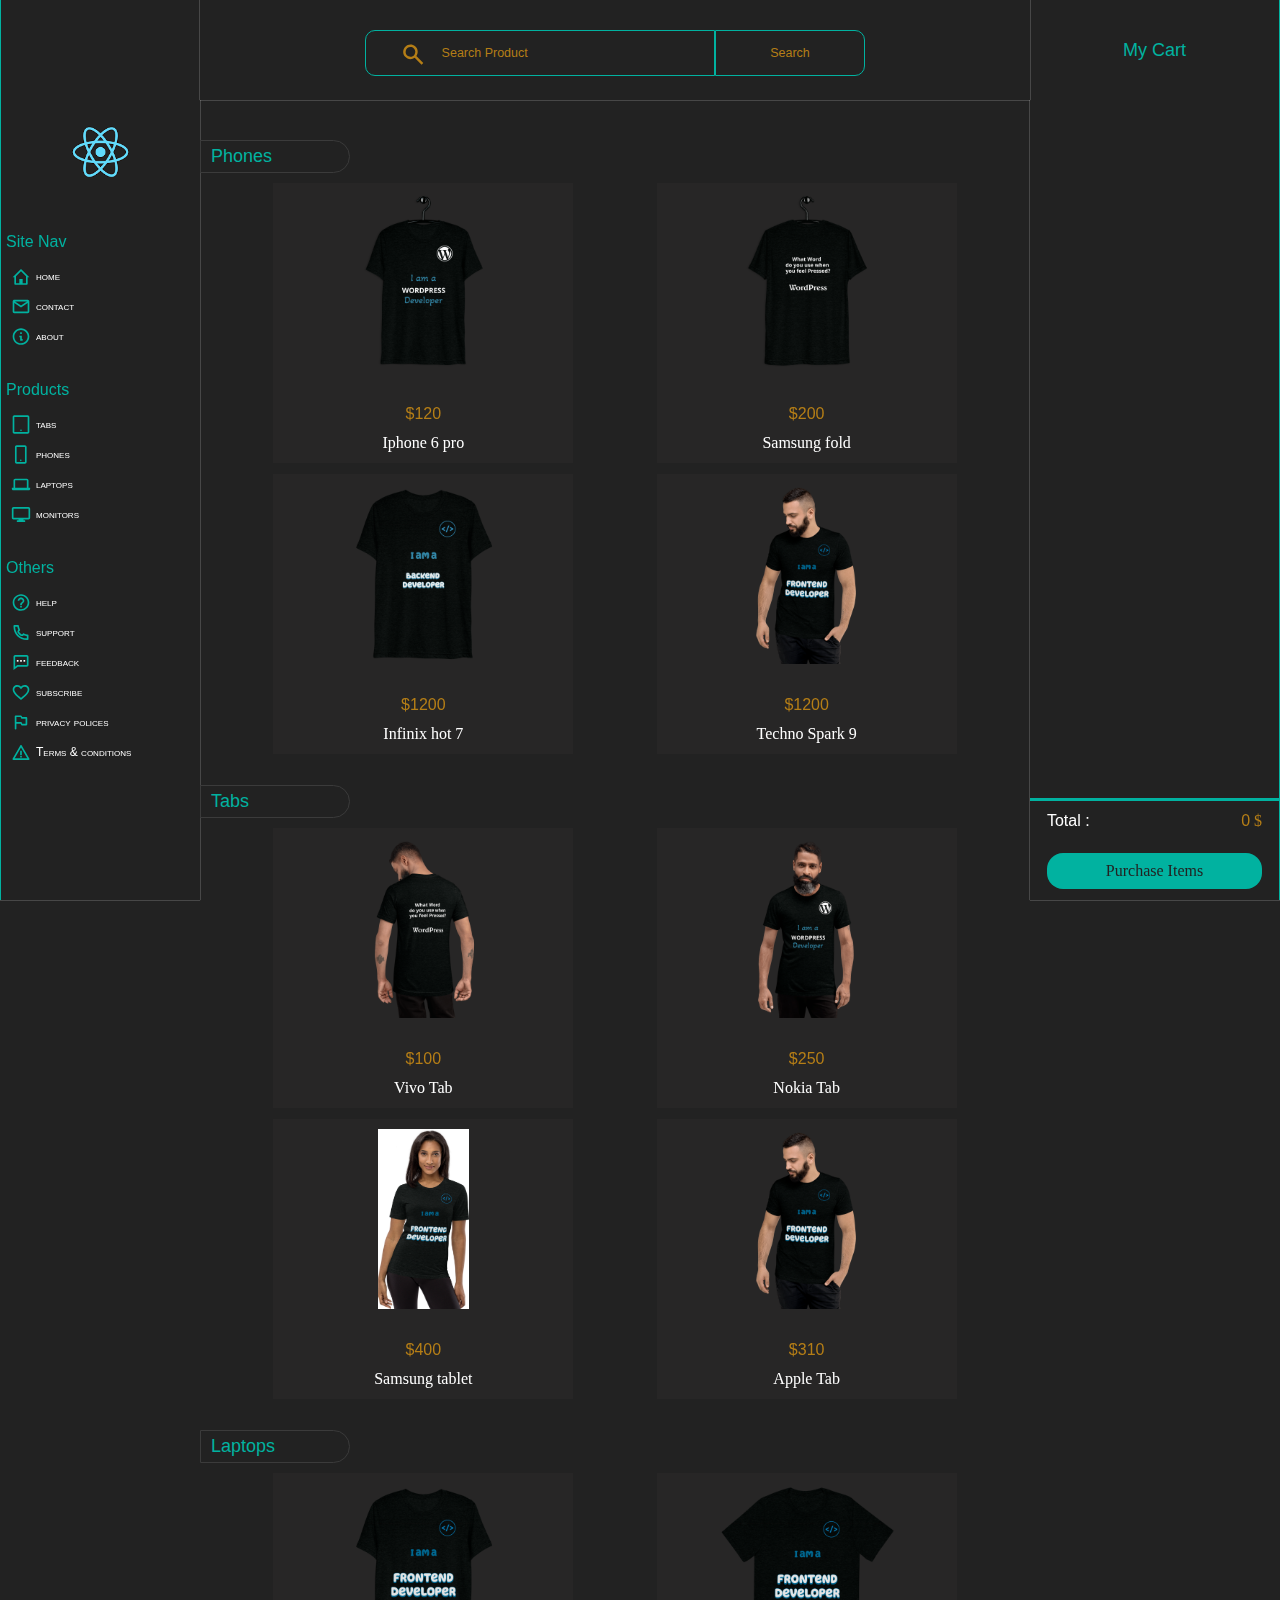
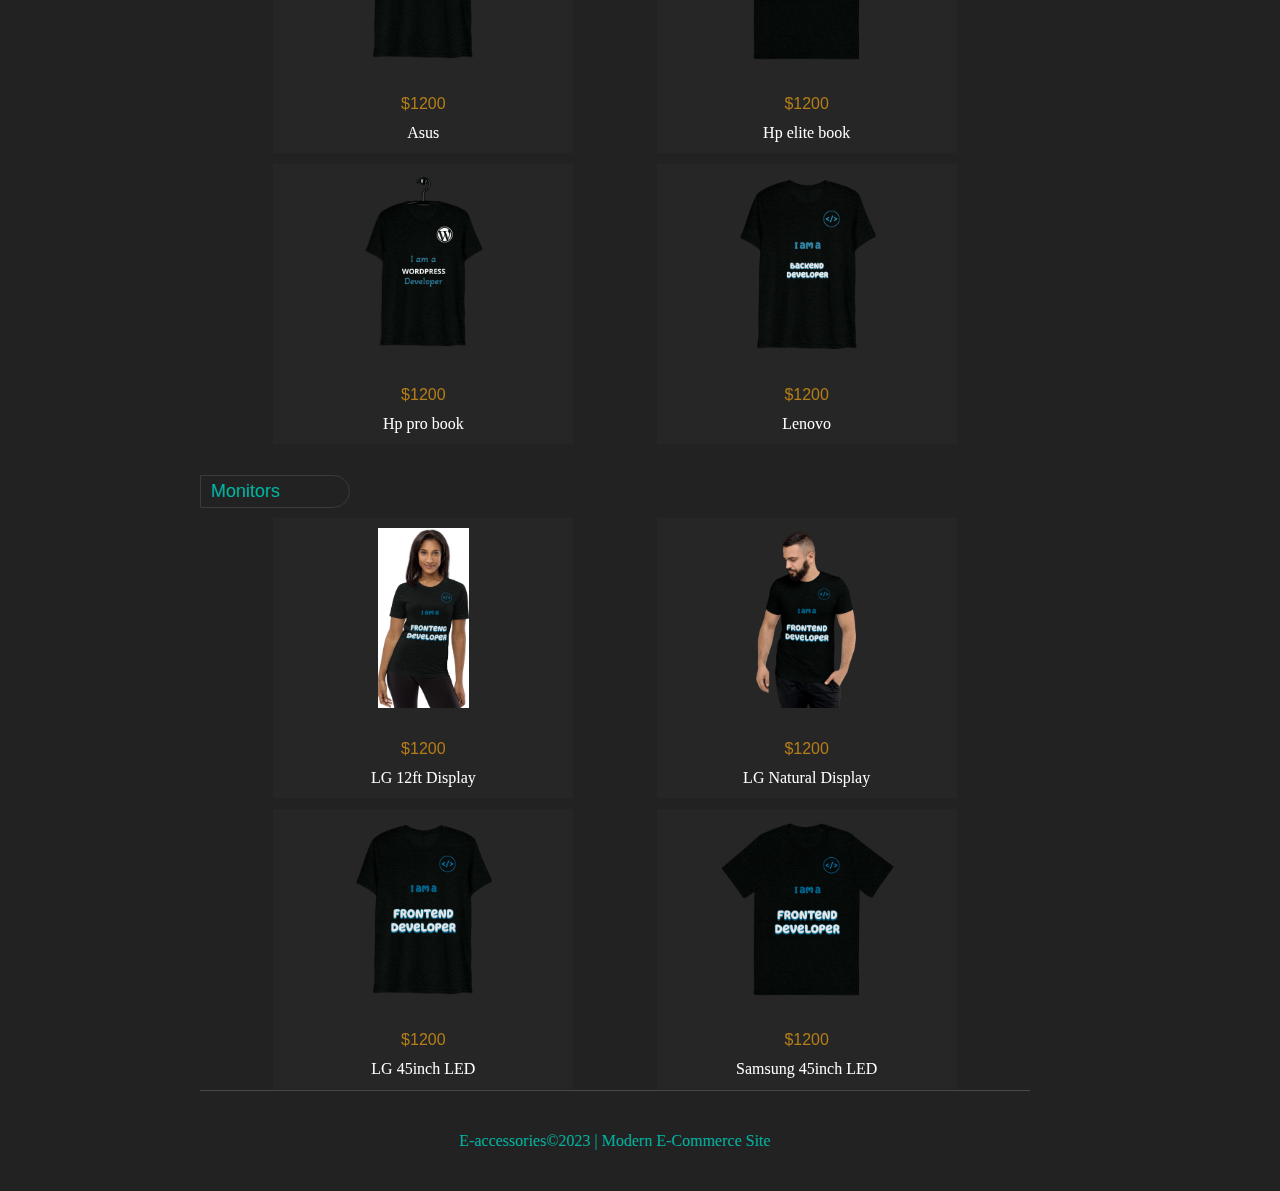
==== commit a12c3cc4: "updated the cart functionality, can now add and delete item, total price changes with respect to ite" ====
--- a/index.html
+++ b/index.html
@@ -163,35 +163,12 @@
     <div class="cart-container">
       <div class="cart-title">My Cart</div>
       <div class="cart-item-container">
-        <div class="cart-items">
-          <div class="product-items">
-            <div class="item-img">
-              <img src="imgs/img11.png" alt="item-img">
-            </div>
-            <div class="item-info">
-              <div class="item-name">
-                Asus Laptop
-              </div>
-              <div class="item-price">
-                5960$
-              </div>
-              <div class="remove-from-cart">
-                remove</div>
-            </div>
-          </div>
-          <div class="product-quantity">
-            <div> <img class="increment-qunatity" src="icons/caret_up.svg" alt=""> </div>
-            <div class="item-quantity">34</div>
-            <div> <img class="increment-qunatity" src="icons/caret_down.svg" alt=""> </div>
-          </div>
-        </div>
-  
       </div>
       <div class="continue-purchase-container">
         <div class="total-price-container">
           <span id="total">Total : </span>
           <span class="total-price">
-            <span class="price-total-digit">59000</span>
+            <span class="price-total-digit">0</span>
             <span class="currency-symbol">$ </span>
           </span>
         </div>
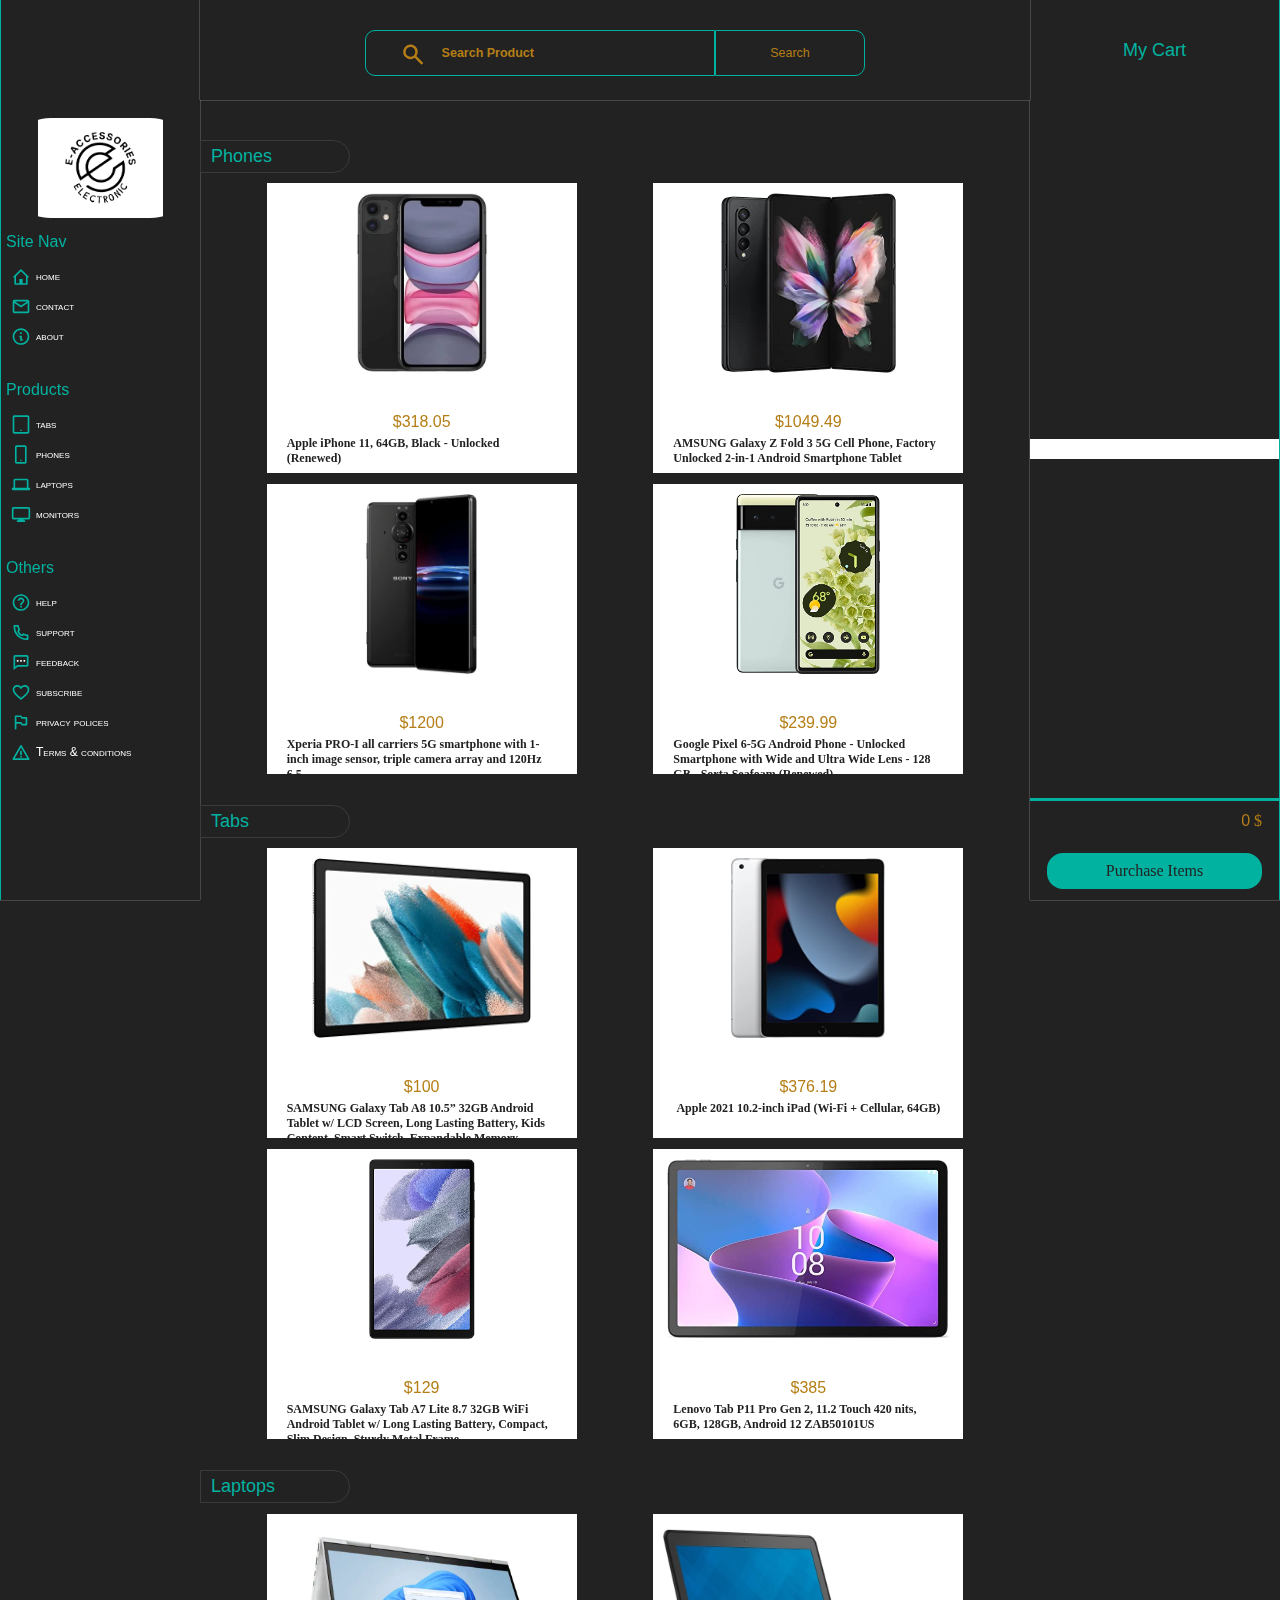
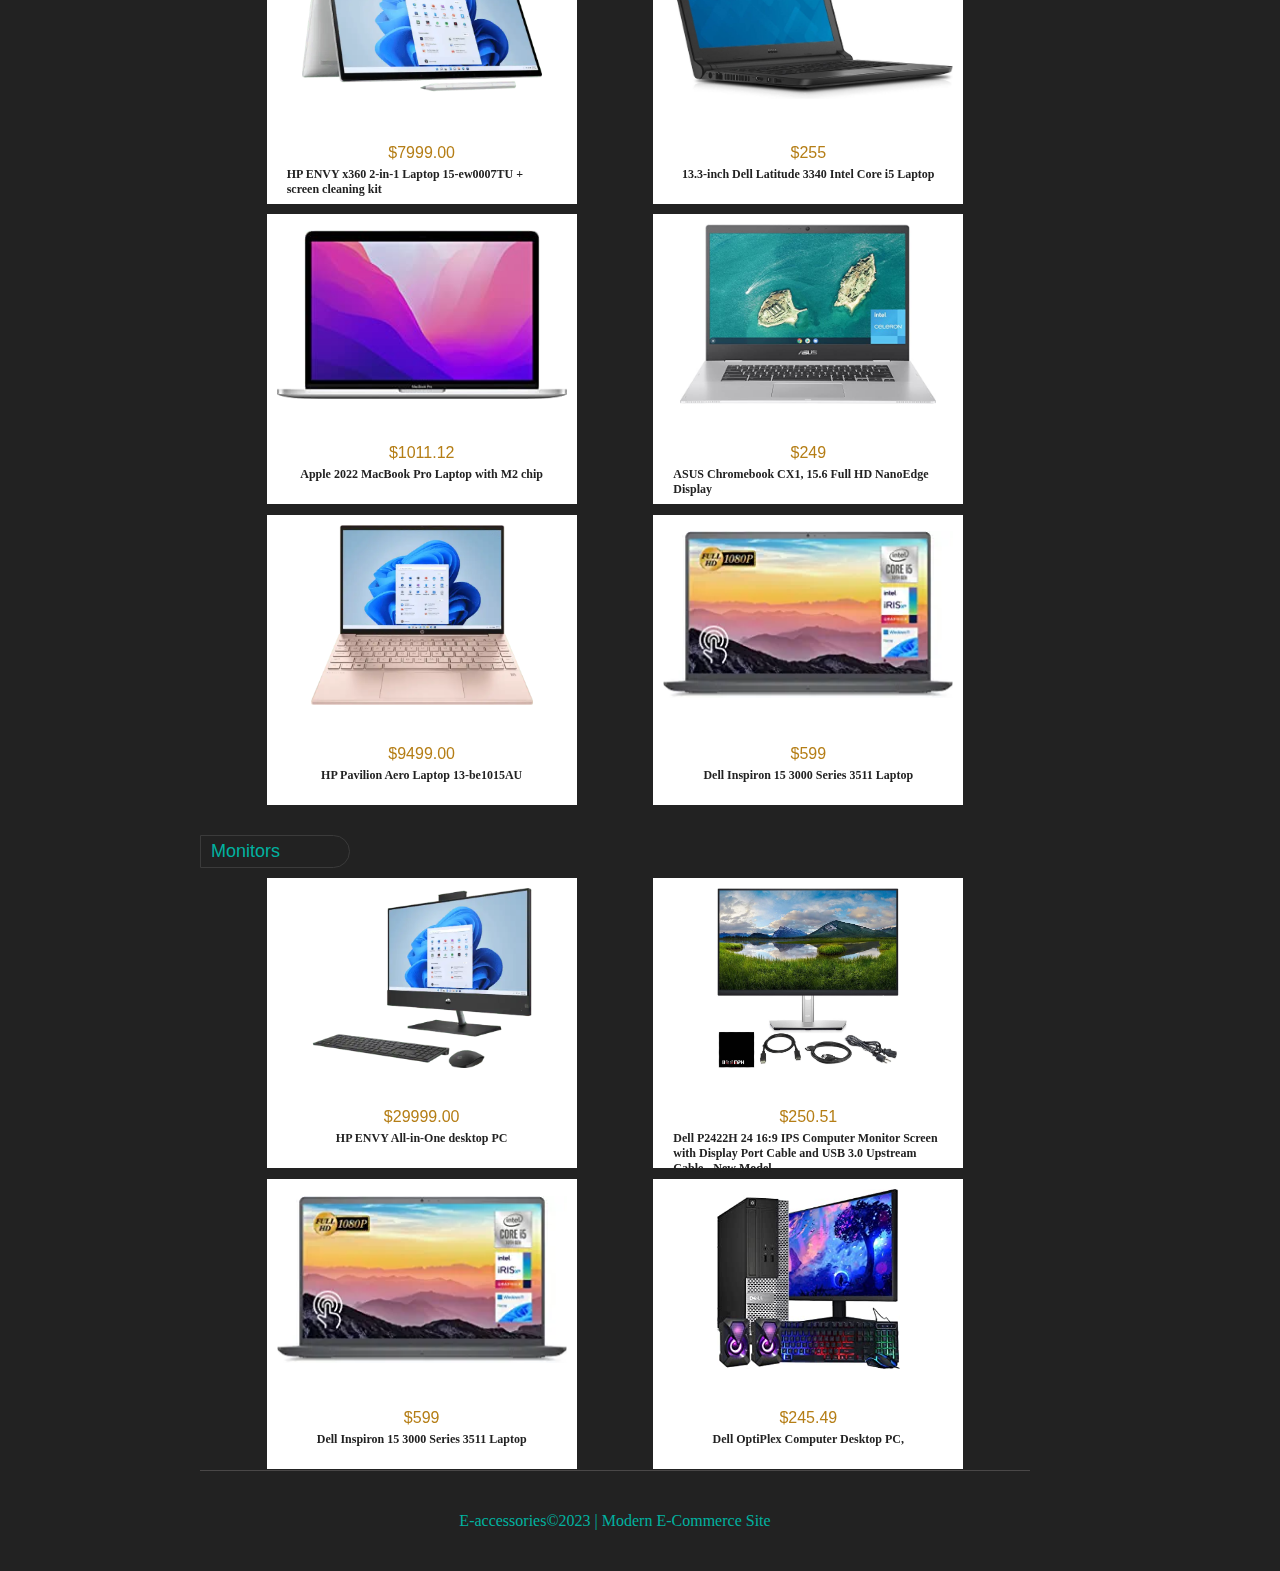
==== commit f7ba5073: "added a logo" ====
--- a/index.html
+++ b/index.html
@@ -24,7 +24,7 @@
       </div>
 
       <div class="logo-container">
-        <img src="imgs/bg.png" alt="" class="logo-image" />
+        <img src="imgs/logo.png" alt="" class="logo-image" />
       </div>
 
       <div class="cart-icon">
@@ -42,7 +42,7 @@
   </header>
   <nav class="site-side-bar">
     <div class="logo-container">
-      <img src="imgs/bg.png" alt="" class="logo-image" />
+      <img src="imgs/logo.png" alt="" class="logo-image" />
     </div>
     <div class="site-map">
       <div class="site-nav">
--- a/topography.css
+++ b/topography.css
@@ -3,7 +3,7 @@
  --btn-ic: hsl(174, 99%, 35%);
  --bgc: #222222;
  --title-tc: hsl(174, 99%, 35%);
- --product-nc: #fff;
+ --product-nc: #222;
  --navLink-color: #fff;
  --romove-error-c: #ce0505e3;
  --pryBgc: hsl(174, 99%, 35%);
--- a/style.css
+++ b/style.css
@@ -25,10 +25,10 @@
   display: none;
 }
 
-.product-containers .products-item-container .products .product-items{
-    background-color: #272626;
-
-}
+.product-containers .products-item-container .products .product-items {
+  background-color: #fff;
+}
+
 .product-containers .products-item-container .products .product-items .item-img {
   position: relative;
 }
@@ -72,6 +72,7 @@
   height: 100px;
   display: flex;
   align-items: center;
+  padding-top: 30px;
   justify-content: center;
 }
 
@@ -79,6 +80,7 @@
   width: 100%;
   height: 100px;
   object-fit: contain;
+  border-radius: 150px;
 }
 
 nav.site-side-bar .site-map {
@@ -176,6 +178,7 @@
   flex-direction: column-reverse;
   justify-content: space-between;
   overflow: scroll;
+  background-color: #ffffff;
 }
 
 aside .cart-container .cart-item-container .cart-items {
@@ -193,7 +196,6 @@
   display: flex;
   align-items: center;
   justify-content: space-between;
-  /* background-color: #ffffff; */
   border-bottom: 1px solid #222222;
 }
 
@@ -304,6 +306,7 @@
   align-items: center;
   justify-content: center;
   border-radius: 16px;
+  cursor: pointer;
 }
 
 header {
@@ -313,12 +316,11 @@
   grid-area: header;
   position: sticky;
   align-items: center;
-  top: 0px;
+  top: -2px;
   z-index: 3;
   background-color: #222222;
   padding: 30px;
   box-shadow: 0px 0px 1px #fff;
-
 }
 
 .site-identity {
@@ -335,8 +337,8 @@
 }
 
 .site-identity .logo-container {
-  width: 40%;
-  height: 50%;
+  width: 150px;
+  height: 150px;
 }
 
 .site-identity .logo-container img {
@@ -392,9 +394,10 @@
   padding: 5px 0px;
   justify-content: center;
   font-size: var(--medium-fs);
-  color: var(--product-nc);
+  color: var(--product-pc);
   border: 0;
   background-color: var(--btn-tc);
+  font-weight: 700;
 }
 
 .search .search-field .search-input::placeholder {
@@ -502,7 +505,9 @@
   height: 70px;
   display: flex;
   flex-direction: column;
+  gap: 5px;
   justify-content: space-evenly;
+  padding: 20px;
 }
 
 .product-containers .products-item-container .products .product-items .item-info .item-name {
@@ -510,6 +515,8 @@
   align-items: center;
   justify-content: center;
   color: var(--product-nc);
+  font-weight: 700;
+  font-size: 12px;
 }
 
 .product-containers .products-item-container .products .product-items .item-info .item-price {
--- a/devices.css
+++ b/devices.css
@@ -20,7 +20,8 @@
 
   .site-identity > :is(.cart-icon, .site-nav-icon) {
     display: flex;
-    max-width: 30px;
+    width: 40px;
+    max-width: 40px;
   }
 
   .site-identity > :is(.cart-icon, .site-nav-icon) > img {
@@ -28,8 +29,12 @@
   }
 
   .site-identity .logo-container {
-    width: 20%;
-    height: 50%;
+    width: 40%;
+    height: 100%;
+  }
+
+  .site-identity .logo-container img {
+    border-radius: 100px;
   }
 
   .search {
@@ -66,11 +71,9 @@
   .product-containers .products-item-container .products .product-items {
     width: 80%;
     max-width: 350px;
-    max-height: 350px;
+    max-height: 370px;
     height: 100%;
     padding: 0px;
-    /* border: #ffffff7e 2px solid; */
-    background-color: #222;
   }
 
   .product-containers .products-item-container .products .product-items .item-img img {
@@ -118,13 +121,13 @@
 
   .product-containers .products-item-container .product-item-title {
     background-color: #222222;
-    border:solid 1px rgb(59, 59, 59);
+    border: solid 1px rgb(59, 59, 59);
     font-size: var(--x-large-fs);
   }
 
   .product-containers .products-item-container .products .product-items {
-    width: 300px;
-    height: 280px;
+    width: 310px;
+    height: 290px;
   }
 
   .product-containers .products-item-container .products .product-items .item-img {
@@ -164,12 +167,12 @@
   .product-containers .products-item-container .product-item-title {
     background-color: #222222;
     font-size: var(--xx-large-fs);
-    border:solid 1px rgb(59, 59, 59);
+    border: solid 1px rgb(59, 59, 59);
   }
 
   .product-containers .products-item-container .products .product-items {
-    width: 300px;
-    height: 280px;
+    width: 310px;
+    height: 290px;
   }
 
   .product-containers .products-item-container .products .product-items .item-img {
